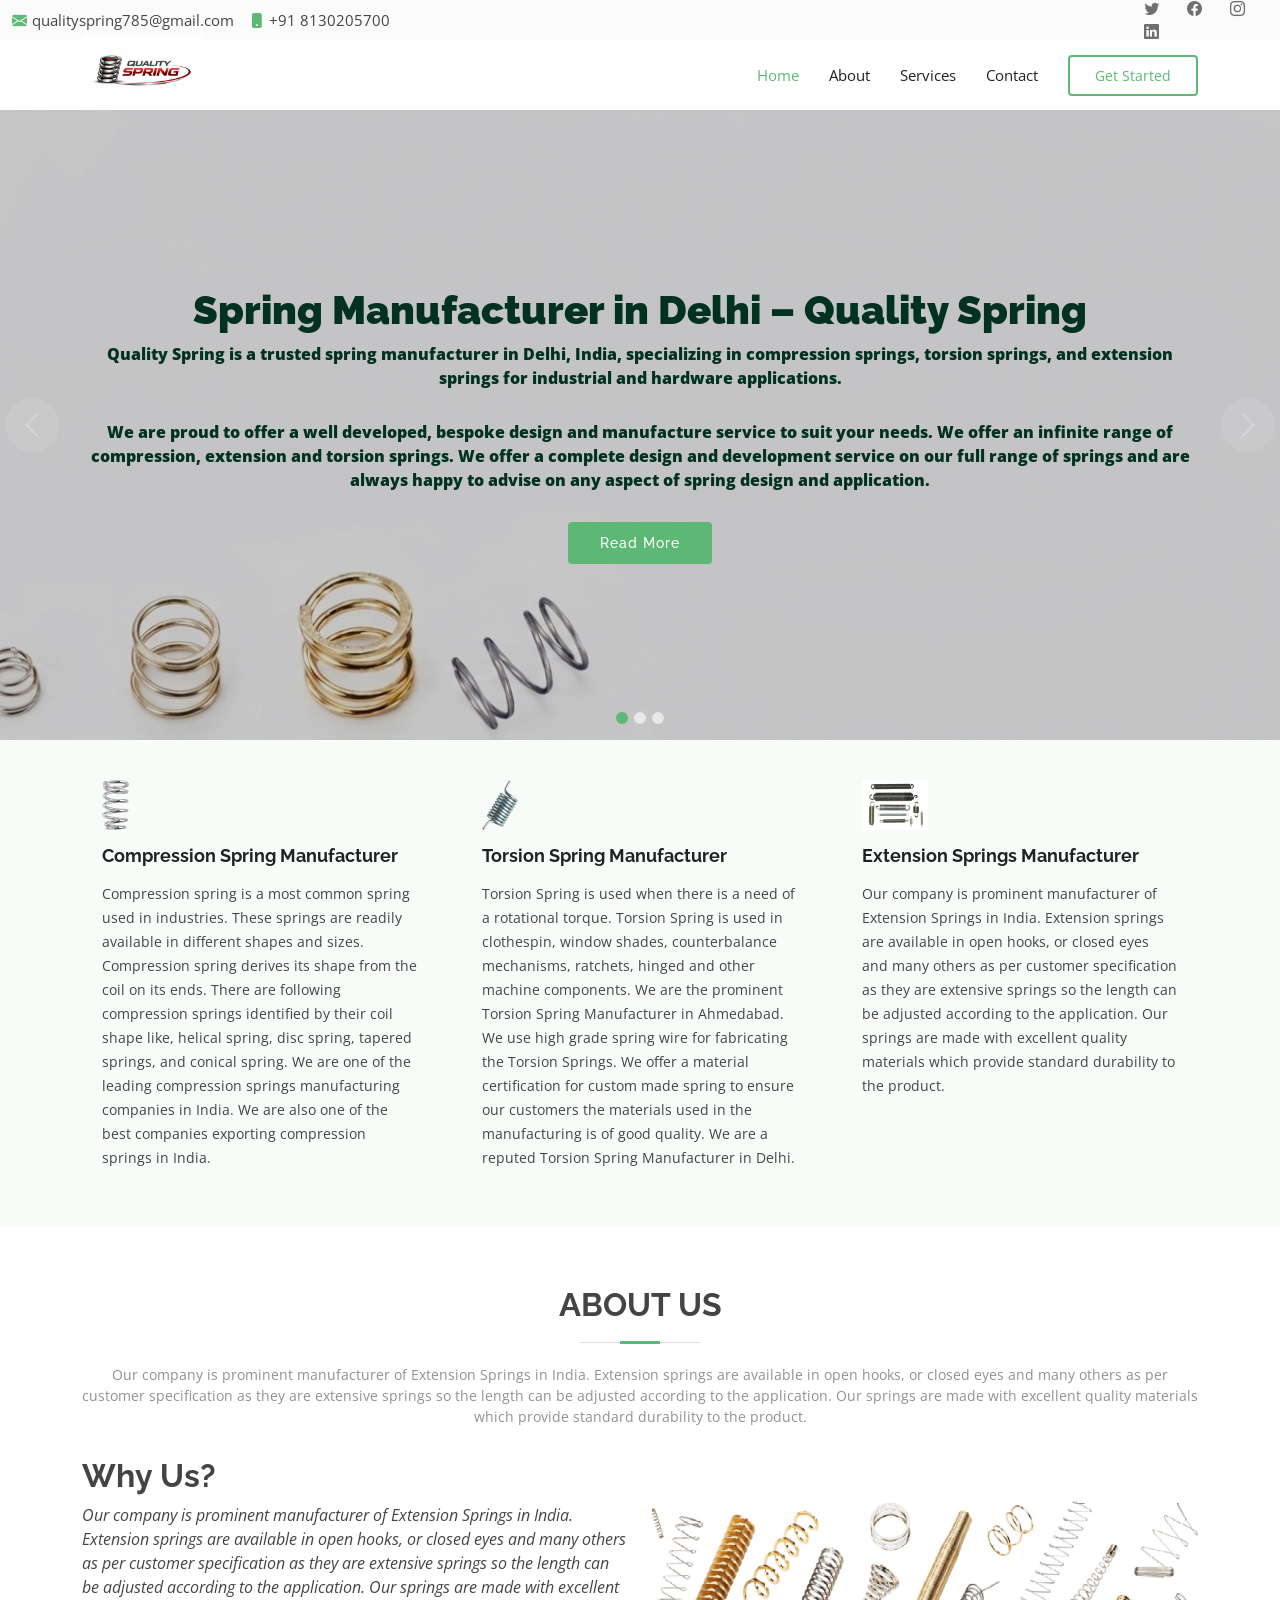
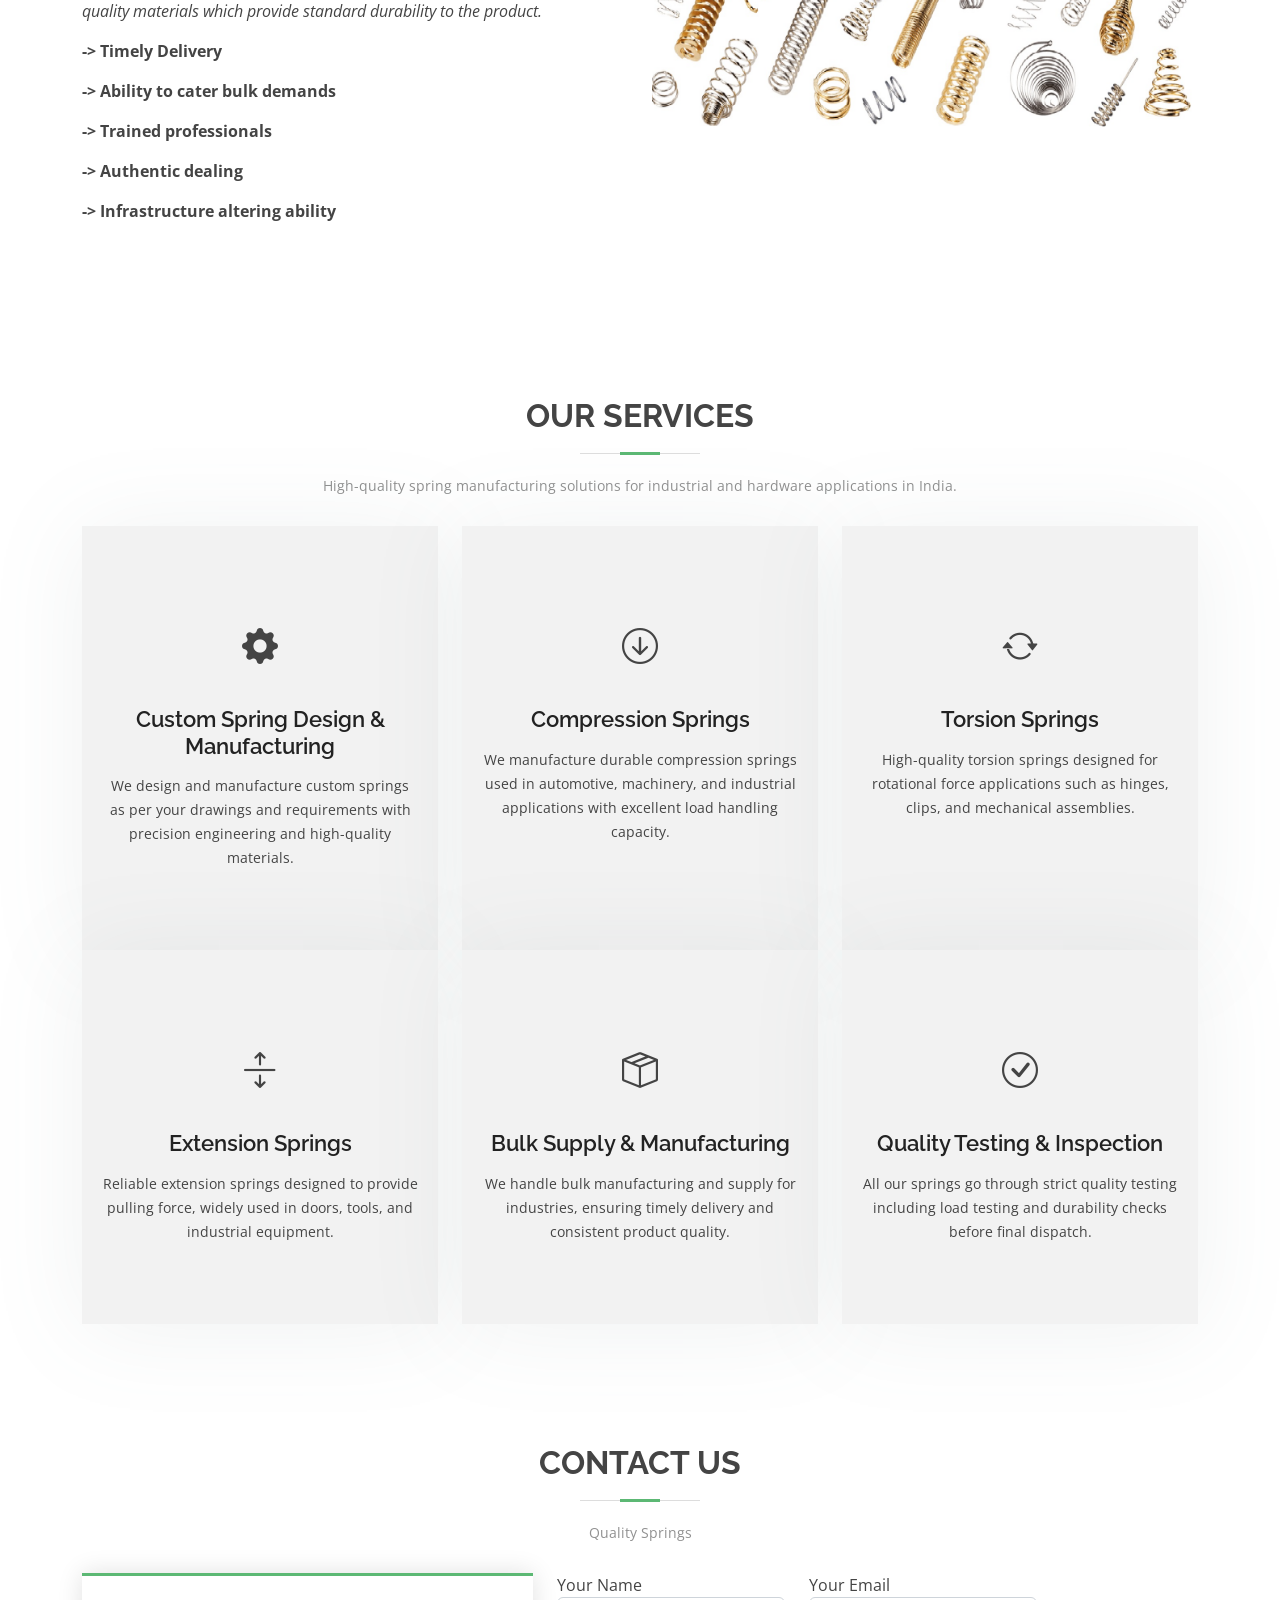
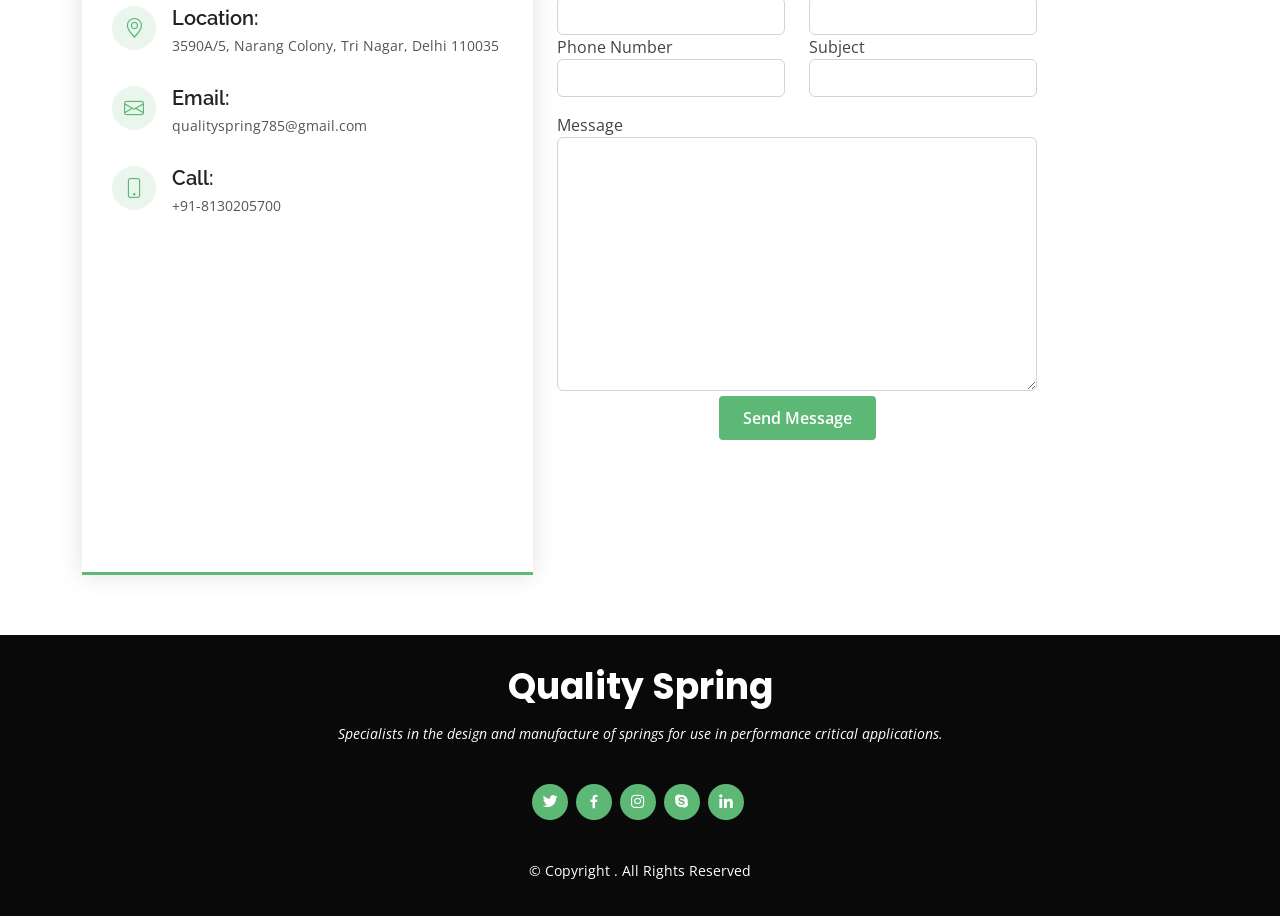
==== index.html @ 4faf027b "test" ====
<!DOCTYPE html>
<html lang="en">

<head>
  <meta charset="utf-8">
  <meta content="width=device-width, initial-scale=1.0" name="viewport">
  <title>Spring Manufacturer in Delhi | Compression, Torsion & Extension Springs | Quality Spring</title>
  <meta name="description" content="Quality Spring is a leading spring manufacturer in Delhi, India. We manufacture compression springs, torsion springs, extension springs and industrial hardware with high quality and precision.">
  <meta name="keywords" content="spring manufacturer in Delhi, compression springs, torsion springs, extension springs, industrial springs India, hardware manufacturer, custom springs India">
  <!--<title>Quality Spring</title>
  <meta content="" name="description">
  <meta content="" name="keywords">
-->
  <!-- Favicons -->
  <link href="assets/img/logo5.png" rel="icon">
  <link href="assets/img/logo5.png" rel="apple-touch-icon">

  <!-- Google Fonts -->
  <link href="https://fonts.googleapis.com/css?family=Open+Sans:300,300i,400,400i,600,600i,700,700i|Raleway:300,300i,400,400i,500,500i,600,600i,700,700i|Poppins:300,300i,400,400i,500,500i,600,600i,700,700i" rel="stylesheet">

  <!-- Vendor CSS Files -->
  <link href="assets/vendor/animate.css/animate.min.css" rel="stylesheet">
  <link href="assets/vendor/bootstrap/css/bootstrap.min.css" rel="stylesheet">
  <link href="assets/vendor/bootstrap-icons/bootstrap-icons.css" rel="stylesheet">
  <link href="assets/vendor/boxicons/css/boxicons.min.css" rel="stylesheet">
  <link href="assets/vendor/glightbox/css/glightbox.min.css" rel="stylesheet">
  <link href="assets/vendor/swiper/swiper-bundle.min.css" rel="stylesheet">

  <!-- Template Main CSS File -->
  <link href="assets/css/style.css" rel="stylesheet">

  <!-- =======================================================
  * Template Name: Green - v4.10.0
  * Template URL: https://bootstrapmade.com/green-free-one-page-bootstrap-template/
  * Author: BootstrapMade.com
  * License: https://bootstrapmade.com/license/
  ======================================================== -->
</head>

<body>

  <!-- ======= Top Bar ======= -->
  <section id="topbar" class="d-flex align-items-center">
    <div class="container d-flex justify-content-center justify-content-md-between">
		<div class="contact-info d-flex align-items-center">
		  <i class="bi bi-envelope-fill"></i>
		  <a href="mailto:qualityspring785@gmail.com">qualityspring785@gmail.com</a>

		  <i class="bi bi-phone-fill phone-icon"></i>
		  <a href="tel:+918130205700">+91 8130205700</a>
		</div>
	  
	<!--  <div class="contact-info d-flex align-items-center">
        <i class="bi bi-envelope-fill"></i><a href="mailto:qualityspring785@gmail.com">qualityspring785@gmail.com</a>
        <i class="bi bi-phone-fill phone-icon"></i> +91 8130205700 -->
      </div>
      <div class="social-links d-none d-md-block">
        <a href="#" class="twitter"><i class="bi bi-twitter"></i></a>
        <a href="https://www.facebook.com/profile.php?id=100089916626530" class="facebook"><i class="bi bi-facebook"></i></a>
        <a href="#" class="instagram"><i class="bi bi-instagram"></i></a>
        <a href="#" class="linkedin"><i class="bi bi-linkedin"></i></i></a>
      </div>
    </div>
  </section>

  <!-- ======= Header ======= -->
  <header id="header" class="d-flex align-items-center">
    <div class="container d-flex align-items-center">

      <h1 class="logo me-auto"><a href="index.html">
      <!-- Uncomment below if you prefer to use an image logo -->
       <a href="index.html" class="logo me-auto"><img src="assets/img/logo5.png" alt="" class="img-fluid">
		</a></h1>
      <nav id="navbar" class="navbar">
        <ul>
          <li><a class="nav-link scrollto active" href="#hero">Home</a></li>
          <li><a class="nav-link scrollto" href="#about">About</a></li>
          <li><a class="nav-link scrollto" href="#services">Services</a></li>
      <!--    <li><a class="nav-link scrollto " href="#portfolio">Portfolio</a></li>
          <li><a class="nav-link scrollto" href="#team">Team</a></li> -->
<!--          <li class="dropdown"><a href="#"><span>Drop Down</span> <i class="bi bi-chevron-down"></i></a>
            <ul>
               <li><a href="#">Drop Down 1</a></li>
             <li class="dropdown"><a href="#"><span>Deep Drop Down</span> <i class="bi bi-chevron-right"></i></a>
                <ul>
                  <li><a href="#">Deep Drop Down 1</a></li>
                  <li><a href="#">Deep Drop Down 2</a></li>
                  <li><a href="#">Deep Drop Down 3</a></li>
                  <li><a href="#">Deep Drop Down 4</a></li>
                  <li><a href="#">Deep Drop Down 5</a></li>
                </ul> 
              </li> 
              <li><a href="#">Drop Down 2</a></li>
              <li><a href="#">Drop Down 3</a></li>
              <li><a href="#">Drop Down 4</a></li>
            </ul>
          </li> -->
          <li><a class="nav-link scrollto" href="#contact">Contact</a></li>
          <li><a class="getstarted scrollto" href="#about">Get Started</a></li>
        </ul>
        <i class="bi bi-list mobile-nav-toggle"></i>
      </nav><!-- .navbar -->

    </div>
  </header><!-- End Header -->

  <!-- ======= Hero Section ======= -->
  <section id="hero">
    <div id="heroCarousel" data-bs-interval="5000" class="carousel slide carousel-fade" data-bs-ride="carousel">

      <ol class="carousel-indicators" id="hero-carousel-indicators"></ol>

      <div class="carousel-inner" role="listbox">

        <!-- Slide 1 -->
        <div class="carousel-item active" style="background-image: url(assets/img/slide/slide-1.png)">
          <div class="carousel-container">
            <div class="container">
			  <h1 class="animate__animated animate__fadeInDown">
			    Spring Manufacturer in Delhi – <span>Quality Spring</span>
			  </h1>
              <!--<h2 class="animate__animated animate__fadeInDown">Welcome to <span>Quality Spring</span></h2> -->
              <p class="animate__animated animate__fadeInUp">
			    Quality Spring is a trusted spring manufacturer in Delhi, India, specializing in compression springs, torsion springs, and extension springs for industrial and hardware applications.
			  </p>
			<!--  <p class="animate__animated animate__fadeInUp">Specialists in the design and manufacture of springs for use in performance critical applications</p> -->
			  <p class="animate__animated animate__fadeInUp">We are proud to offer a well developed, bespoke design and manufacture service to suit your needs. We offer an infinite range of compression, extension and torsion springs. We offer a complete design and development service on our full range of springs and are always happy to advise on any aspect of spring design and application.</p>
              <a href="#about" class="btn-get-started animate__animated animate__fadeInUp scrollto">Read More</a>
            </div>
          </div>
        </div>

        <!-- Slide 2 -->
        <div class="carousel-item" style="background-image: url(assets/img/slide/slide-1.png)">
          <div class="carousel-container">
            <div class="container">
              <h2 class="animate__animated animate__fadeInDown">All Type of Springs Manufacturer In India</h2>
              <p class="animate__animated animate__fadeInUp">We are leading manufacturer of Compression Springs, Extension Springs, torsion springs are the primary industrial strings generally used in industries and other applications.</p>
              <a href="#about" class="btn-get-started animate__animated animate__fadeInUp scrollto">Read More</a>
            </div>
          </div>
        </div>

        <!-- Slide 3 -->
        <div class="carousel-item" style="background-image: url(assets/img/slide/slide-1.png)">
          <div class="carousel-container">
            <div class="container">
              <h2 class="animate__animated animate__fadeInDown">Our Product Collection</h2>
              <p class="animate__animated animate__fadeInUp">We are leading manufacturer and supplier of Compression Springs, Extension Springs, torsion springs are the primary industrial strings generally used in industries and other applications.</p>
              <a href="#about" class="btn-get-started animate__animated animate__fadeInUp scrollto">Read More</a>
            </div>
          </div>
        </div>

      </div>

      <a class="carousel-control-prev" href="#heroCarousel" role="button" data-bs-slide="prev">
        <span class="carousel-control-prev-icon bi bi-chevron-left" aria-hidden="true"></span>
      </a>

      <a class="carousel-control-next" href="#heroCarousel" role="button" data-bs-slide="next">
        <span class="carousel-control-next-icon bi bi-chevron-right" aria-hidden="true"></span>
      </a>

    </div>
  </section><!-- End Hero -->

  <main id="main">

    <!-- ======= Featured Services Section ======= -->
    <section id="featured-services" class="featured-services section-bg">
      <div class="container">

        <div class="row no-gutters">
          <div class="col-lg-4 col-md-6">
            <div class="icon-box">
              <div class="icon">
			  <img src="assets/img/clients/Compression_spring1.png" class="img-fluid" alt="">
			  </div>
              <h4 class="title"><a href="">Compression Spring Manufacturer</a></h4>
              <p class="description">Compression spring is a most common spring used in industries. These springs are readily available in different shapes and sizes. Compression spring derives its shape from the coil on its ends. There are following compression springs identified by their coil shape like, helical spring, disc spring, tapered springs, and conical spring. We are one of the leading compression springs manufacturing companies in India. We are also one of the best companies exporting compression springs in India.</p>
            </div>
          </div>
          <div class="col-lg-4 col-md-6">
            <div class="icon-box">
              <div class="icon">
			  <img src="assets/img/clients/Torsion_Spring.png" class="img-fluid" alt="">
			  </div>
              <h4 class="title"><a href="">Torsion Spring Manufacturer</a></h4>
              <p class="description">Torsion Spring is used when there is a need of a rotational torque. Torsion Spring is used in clothespin, window shades, counterbalance mechanisms, ratchets, hinged and other machine components. We are the prominent Torsion Spring Manufacturer in Ahmedabad. We use high grade spring wire for fabricating the Torsion Springs. We offer a material certification for custom made spring to ensure our customers the materials used in the manufacturing is of good quality. We are a reputed Torsion Spring Manufacturer in Delhi.</p>
            </div>
          </div>
          <div class="col-lg-4 col-md-6">
            <div class="icon-box">
              <div class="icon">
			  <img src="assets/img/clients/extension-springs.png" class="img-fluid" alt="">
			 </div> 
              <h4 class="title"><a href="">Extension Springs Manufacturer</a></h4>
              <p class="description">Our company is prominent manufacturer of Extension Springs in India. Extension springs are available in open hooks, or closed eyes and many others as per customer specification as they are extensive springs so the length can be adjusted according to the application. Our springs are made with excellent quality materials which provide standard durability to the product.</p>
            </div>
          </div>
        </div>

      </div>
    </section><!-- End Featured Services Section -->

    <!-- ======= About Us Section ======= -->
    <section id="about" class="about">
      <div class="container">

        <div class="section-title">
          <h2>About Us</h2>
          <p>Our company is prominent manufacturer of Extension Springs in India. Extension springs are available in open hooks, or closed eyes and many others as per customer specification as they are extensive springs so the length can be adjusted according to the application. Our springs are made with excellent quality materials which provide standard durability to the product.</p>
        </div>

        <div class="row">
          <div class="col-lg-6 order-1 order-lg-2">
            <img src="assets/img/clients/Qualityspring.png" class="img-fluid" alt="">
          </div>
          <div class="col-lg-6 pt-4 pt-lg-0 order-2 order-lg-1 content">
            <h2><b>Why Us?</b></h2>
            <p class="fst-italic">
              Our company is prominent manufacturer of Extension Springs in India. Extension springs are available in open hooks, or closed eyes and many others as per customer specification as they are extensive springs so the length can be adjusted according to the application. Our springs are made with excellent quality materials which provide standard durability to the product.
            </p>
			<p><b> -> Timely Delivery </b></p>
			<p><b> -> Ability to cater bulk demands </b></p>
			<p><b> -> Trained professionals </b></p>
			<p><b> -> Authentic dealing </b></p>
			<p><b> -> Infrastructure altering ability </b></p>
<!--            <ul>
              <li><i class="bi bi-check-circled"></i> Ullamco laboris nisi ut aliquip ex ea commodo consequat.</li>
              <li><i class="bi bi-check-circled"></i> Duis aute irure dolor in reprehenderit in voluptate velit.</li>
              <li><i class="bi bi-check-circled"></i> Ullamco laboris nisi ut aliquip ex ea commodo consequat. Duis aute irure dolor in reprehenderit in voluptate trideta storacalaperda mastiro dolore eu fugiat nulla pariatur.</li>
            </ul>
            <p>
              Ullamco laboris nisi ut aliquip ex ea commodo consequat. Duis aute irure dolor in reprehenderit in voluptate
              velit esse cillum dolore eu fugiat nulla pariatur. Excepteur sint occaecat cupidatat non proident, sunt in
              culpa qui officia deserunt mollit anim id est laborum
            </p> -->
          </div>
        </div>

      </div> 
    </section><!-- End About Us Section -->

    <!-- ======= Why Us Section ======= -->
<!--    <section id="why-us" class="why-us">
      <div class="container">

        <div class="row no-gutters">

          <div class="col-lg-4 col-md-6 content-item">
            <span>01</span>
            <h4>Lorem Ipsum</h4>
            <p>Ulamco laboris nisi ut aliquip ex ea commodo consequat. Et consectetur ducimus vero placeat</p>
          </div>

          <div class="col-lg-4 col-md-6 content-item">
            <span>02</span>
            <h4>Repellat Nihil</h4>
            <p>Dolorem est fugiat occaecati voluptate velit esse. Dicta veritatis dolor quod et vel dire leno para dest</p>
          </div>

          <div class="col-lg-4 col-md-6 content-item">
            <span>03</span>
            <h4> Ad ad velit qui</h4>
            <p>Molestiae officiis omnis illo asperiores. Aut doloribus vitae sunt debitis quo vel nam quis</p>
          </div>

          <div class="col-lg-4 col-md-6 content-item">
            <span>04</span>
            <h4>Repellendus molestiae</h4>
            <p>Inventore quo sint a sint rerum. Distinctio blanditiis deserunt quod soluta quod nam mider lando casa</p>
          </div>

          <div class="col-lg-4 col-md-6 content-item">
            <span>05</span>
            <h4>Sapiente Magnam</h4>
            <p>Vitae dolorem in deleniti ipsum omnis tempore voluptatem. Qui possimus est repellendus est quibusdam</p>
          </div>

          <div class="col-lg-4 col-md-6 content-item">
            <span>06</span>
            <h4>Facilis Impedit</h4>
            <p>Quis eum numquam veniam ea voluptatibus voluptas. Excepturi aut nostrum repudiandae voluptatibus corporis sequi</p>
          </div>

        </div>

      </div>
    </section>-->
	<!-- End Why Us Section -->

    <!-- ======= Our Clients Section ======= -->
 <!--   <section id="clients" class="clients">
      <div class="container">

        <div class="section-title">
          <h2>Our Clients</h2>
          <p>Magnam dolores commodi suscipit. Necessitatibus eius consequatur ex aliquid fuga eum quidem. Sit sint consectetur velit. Quisquam quos quisquam cupiditate. Et nemo qui impedit suscipit alias ea. Quia fugiat sit in iste officiis commodi quidem hic quas.</p>
        </div>

        <div class="clients-slider swiper">
          <div class="swiper-wrapper align-items-center">
            <div class="swiper-slide"><img src="assets/img/clients/client-1.png" class="img-fluid" alt=""></div>
            <div class="swiper-slide"><img src="assets/img/clients/client-2.png" class="img-fluid" alt=""></div>
            <div class="swiper-slide"><img src="assets/img/clients/client-3.png" class="img-fluid" alt=""></div>
            <div class="swiper-slide"><img src="assets/img/clients/client-4.png" class="img-fluid" alt=""></div>
            <div class="swiper-slide"><img src="assets/img/clients/client-5.png" class="img-fluid" alt=""></div>
            <div class="swiper-slide"><img src="assets/img/clients/client-6.png" class="img-fluid" alt=""></div>
            <div class="swiper-slide"><img src="assets/img/clients/client-7.png" class="img-fluid" alt=""></div>
            <div class="swiper-slide"><img src="assets/img/clients/client-8.png" class="img-fluid" alt=""></div>
          </div>
          <div class="swiper-pagination"></div>
        </div>

      </div>
    </section> -->
	<!-- End Our Clients Section -->
	
	
	<section id="services" class="services">
	  <div class="container">

		<div class="section-title">
		  <h2>Our Services</h2>
		  <p>High-quality spring manufacturing solutions for industrial and hardware applications in India.</p>
		</div>

		<div class="row">

		  <!-- Service 1 -->
		  <div class="col-lg-4 col-md-6 d-flex align-items-stretch">
			<div class="icon-box">
			  <div class="icon"><i class="bi bi-gear-fill"></i></div>
			  <h4><a href="">Custom Spring Design & Manufacturing</a></h4>
			  <p>We design and manufacture custom springs as per your drawings and requirements with precision engineering and high-quality materials.</p>
			</div>
		  </div>

		  <!-- Service 2 -->
		  <div class="col-lg-4 col-md-6 d-flex align-items-stretch">
			<div class="icon-box">
			  <div class="icon"><i class="bi bi-arrow-down-circle"></i></div>
			  <h4><a href="">Compression Springs</a></h4>
			  <p>We manufacture durable compression springs used in automotive, machinery, and industrial applications with excellent load handling capacity.</p>
			</div>
		  </div>

		  <!-- Service 3 -->
		  <div class="col-lg-4 col-md-6 d-flex align-items-stretch">
			<div class="icon-box">
			  <div class="icon"><i class="bi bi-arrow-repeat"></i></div>
			  <h4><a href="">Torsion Springs</a></h4>
			  <p>High-quality torsion springs designed for rotational force applications such as hinges, clips, and mechanical assemblies.</p>
			</div>
		  </div>

		  <!-- Service 4 -->
		  <div class="col-lg-4 col-md-6 d-flex align-items-stretch">
			<div class="icon-box">
			  <div class="icon"><i class="bi bi-arrows-expand"></i></div>
			  <h4><a href="">Extension Springs</a></h4>
			  <p>Reliable extension springs designed to provide pulling force, widely used in doors, tools, and industrial equipment.</p>
			</div>
		  </div>

		  <!-- Service 5 -->
		  <div class="col-lg-4 col-md-6 d-flex align-items-stretch">
			<div class="icon-box">
			  <div class="icon"><i class="bi bi-box-seam"></i></div>
			  <h4><a href="">Bulk Supply & Manufacturing</a></h4>
			  <p>We handle bulk manufacturing and supply for industries, ensuring timely delivery and consistent product quality.</p>
			</div>
		  </div>

		  <!-- Service 6 -->
		  <div class="col-lg-4 col-md-6 d-flex align-items-stretch">
			<div class="icon-box">
			  <div class="icon"><i class="bi bi-check-circle"></i></div>
			  <h4><a href="">Quality Testing & Inspection</a></h4>
			  <p>All our springs go through strict quality testing including load testing and durability checks before final dispatch.</p>
			</div>
		  </div>

		</div>

	  </div>
	</section>
    <!-- ======= Services Section ======= -->
<!--    <section id="services" class="services">
      <div class="container">

        <div class="section-title">
          <h2>Services</h2>
          <p>Magnam dolores commodi suscipit. Necessitatibus eius consequatur ex aliquid fuga eum quidem. Sit sint consectetur velit. Quisquam quos quisquam cupiditate. Et nemo qui impedit suscipit alias ea. Quia fugiat sit in iste officiis commodi quidem hic quas.</p>
        </div>

        <div class="row">
          <div class="col-lg-4 col-md-6 d-flex align-items-stretch" data-aos="zoom-in" data-aos-delay="100">
            <div class="icon-box iconbox-blue">
              <div class="icon">
                <svg width="100" height="100" viewBox="0 0 600 600" xmlns="http://www.w3.org/2000/svg">
                  <path stroke="none" stroke-width="0" fill="#f5f5f5" d="M300,521.0016835830174C376.1290562159157,517.8887921683347,466.0731472004068,529.7835943286574,510.70327084640275,468.03025145048787C554.3714126377745,407.6079735673963,508.03601936045806,328.9844924480964,491.2728898941984,256.3432110539036C474.5976632858925,184.082847569629,479.9380746630129,96.60480741107993,416.23090153303,58.64404602377083C348.86323505073057,18.502131276798302,261.93793281208167,40.57373210992963,193.5410806939664,78.93577620505333C130.42746243093433,114.334589627462,98.30271207620316,179.96522072025542,76.75703585869454,249.04625023123273C51.97151888228291,328.5150500222984,13.704378332031375,421.85034740162234,66.52175969318436,486.19268352777647C119.04800174914682,550.1803526380478,217.28368757567262,524.383925680826,300,521.0016835830174"></path>
                </svg>
                <i class="bx bxl-dribbble"></i>
              </div>
              <h4><a href="">Custom Spring Design & Manufacturing</a></h4>
              <p>We design and manufacture custom springs based on your requirements, drawings, and industrial applications with high precision and quality standards.</p>
            </div>
          </div>

          <div class="col-lg-4 col-md-6 d-flex align-items-stretch mt-4 mt-md-0" data-aos="zoom-in" data-aos-delay="200">
            <div class="icon-box iconbox-orange ">
              <div class="icon">
                <svg width="100" height="100" viewBox="0 0 600 600" xmlns="http://www.w3.org/2000/svg">
                  <path stroke="none" stroke-width="0" fill="#f5f5f5" d="M300,582.0697525312426C382.5290701553225,586.8405444964366,449.9789794690241,525.3245884688669,502.5850820975895,461.55621195738473C556.606425686781,396.0723002908107,615.8543463187945,314.28637112970534,586.6730223649479,234.56875336149918C558.9533121215079,158.8439757836574,454.9685369536778,164.00468322053177,381.49747125262974,130.76875717737553C312.15926192815925,99.40240125094834,248.97055460311594,18.661163978235184,179.8680185752513,50.54337015887873C110.5421016452524,82.52863877960104,119.82277516462835,180.83849132639028,109.12597500060166,256.43424936330496C100.08760227029461,320.3096726198365,92.17705696193138,384.0621239912766,124.79988738764834,439.7174275375508C164.83382741302287,508.01625554203684,220.96474134820875,577.5009287672846,300,582.0697525312426"></path>
                </svg>
                <i class="bx bx-file"></i>
              </div>
              <h4><a href="">Sed Perspiciatis</a></h4>
              <p>Duis aute irure dolor in reprehenderit in voluptate velit esse cillum dolore</p>
            </div>
          </div>

          <div class="col-lg-4 col-md-6 d-flex align-items-stretch mt-4 mt-lg-0" data-aos="zoom-in" data-aos-delay="300">
            <div class="icon-box iconbox-pink">
              <div class="icon">
                <svg width="100" height="100" viewBox="0 0 600 600" xmlns="http://www.w3.org/2000/svg">
                  <path stroke="none" stroke-width="0" fill="#f5f5f5" d="M300,541.5067337569781C382.14930387511276,545.0595476570109,479.8736841581634,548.3450877840088,526.4010558755058,480.5488172755941C571.5218469581645,414.80211281144784,517.5187510058486,332.0715597781072,496.52539010469104,255.14436215662573C477.37192572678356,184.95920475031193,473.57363656557914,105.61284051026155,413.0603344069578,65.22779650032875C343.27470386102294,18.654635553484475,251.2091493199835,5.337323636656869,175.0934190732945,40.62881213300186C97.87086631185822,76.43348514350839,51.98124368387456,156.15599469081315,36.44837278890362,239.84606092416172C21.716077023791087,319.22268207091537,43.775223500013084,401.1760424656574,96.891909868211,461.97329694683043C147.22146801428983,519.5804099606455,223.5754009179313,538.201503339737,300,541.5067337569781"></path>
                </svg>
                <i class="bx bx-tachometer"></i>
              </div>
              <h4><a href="">Magni Dolores</a></h4>
              <p>Excepteur sint occaecat cupidatat non proident, sunt in culpa qui officia</p>
            </div>
          </div>

          <div class="col-lg-4 col-md-6 d-flex align-items-stretch mt-4" data-aos="zoom-in" data-aos-delay="100">
            <div class="icon-box iconbox-yellow">
              <div class="icon">
                <svg width="100" height="100" viewBox="0 0 600 600" xmlns="http://www.w3.org/2000/svg">
                  <path stroke="none" stroke-width="0" fill="#f5f5f5" d="M300,503.46388370962813C374.79870501325706,506.71871716319447,464.8034551963731,527.1746412648533,510.4981551193396,467.86667711651364C555.9287308511215,408.9015244558933,512.6030010748507,327.5744911775523,490.211057578863,256.5855673507754C471.097692560561,195.9906835881958,447.69079081568157,138.11976852964426,395.19560036434837,102.3242989838813C329.3053358748298,57.3949838291264,248.02791733380457,8.279543830951368,175.87071277845988,42.242879143198664C103.41431057327972,76.34704239035025,93.79494320519305,170.9812938413882,81.28167332365135,250.07896920659033C70.17666984294237,320.27484674793965,64.84698225790005,396.69656628748305,111.28512138212992,450.4950937839243C156.20124167950087,502.5303643271138,231.32542653798444,500.4755392045468,300,503.46388370962813"></path>
                </svg>
                <i class="bx bx-layer"></i>
              </div>
              <h4><a href="">Nemo Enim</a></h4>
              <p>At vero eos et accusamus et iusto odio dignissimos ducimus qui blanditiis</p>
            </div>
          </div>

          <div class="col-lg-4 col-md-6 d-flex align-items-stretch mt-4" data-aos="zoom-in" data-aos-delay="200">
            <div class="icon-box iconbox-red">
              <div class="icon">
                <svg width="100" height="100" viewBox="0 0 600 600" xmlns="http://www.w3.org/2000/svg">
                  <path stroke="none" stroke-width="0" fill="#f5f5f5" d="M300,532.3542879108572C369.38199826031484,532.3153073249985,429.10787420159085,491.63046689027357,474.5244479745417,439.17860296908856C522.8885846962883,383.3225815378663,569.1668002868075,314.3205725914397,550.7432151929288,242.7694973846089C532.6665558377875,172.5657663291529,456.2379748765914,142.6223662098291,390.3689995646985,112.34683881706744C326.66090330228417,83.06452184765237,258.84405631176094,53.51806209861945,193.32584062364296,78.48882559362697C121.61183558270385,105.82097193414197,62.805066853699245,167.19869350419734,48.57481801355237,242.6138429142374C34.843463184063346,315.3850353017275,76.69343916112496,383.4422959591041,125.22947124332185,439.3748458443577C170.7312796277747,491.8107796887764,230.57421082200815,532.3932930995766,300,532.3542879108572"></path>
                </svg>
                <i class="bx bx-slideshow"></i>
              </div>
              <h4><a href="">Dele Cardo</a></h4>
              <p>Quis consequatur saepe eligendi voluptatem consequatur dolor consequuntur</p>
            </div>
          </div>

          <div class="col-lg-4 col-md-6 d-flex align-items-stretch mt-4" data-aos="zoom-in" data-aos-delay="300">
            <div class="icon-box iconbox-teal">
              <div class="icon">
                <svg width="100" height="100" viewBox="0 0 600 600" xmlns="http://www.w3.org/2000/svg">
                  <path stroke="none" stroke-width="0" fill="#f5f5f5" d="M300,566.797414625762C385.7384707136149,576.1784315230908,478.7894351017131,552.8928747891023,531.9192734346935,484.94944893311C584.6109503024035,417.5663521118492,582.489472248146,322.67544863468447,553.9536738515405,242.03673114598146C529.1557734026468,171.96086150256528,465.24506316201064,127.66468636344209,395.9583748389544,100.7403814666027C334.2173773831606,76.7482773500951,269.4350130405921,84.62216499799875,207.1952322260088,107.2889140133804C132.92018162631612,134.33871894543012,41.79353780512637,160.00259165414826,22.644507872594943,236.69541883565114C3.319112789854554,314.0945973066697,72.72355303640163,379.243833228382,124.04198916343866,440.3218312028393C172.9286146004772,498.5055451809895,224.45579914871206,558.5317968840102,300,566.797414625762"></path>
                </svg>
                <i class="bx bx-arch"></i>
              </div>
              <h4><a href="">Divera Don</a></h4>
              <p>Modi nostrum vel laborum. Porro fugit error sit minus sapiente sit aspernatur</p>
            </div>
          </div>

        </div>

      </div>
    </section> -->
	<!-- End Services Section -->

    <!-- ======= Cta Section ======= -->
<!--    <section id="cta" class="cta">
      <div class="container">

        <div class="row">
          <div class="col-lg-9 text-center text-lg-start">
            <h3>Call To Action</h3>
            <p> Duis aute irure dolor in reprehenderit in voluptate velit esse cillum dolore eu fugiat nulla pariatur. Excepteur sint occaecat cupidatat non proident, sunt in culpa qui officia deserunt mollit anim id est laborum.</p>
          </div>
          <div class="col-lg-3 cta-btn-container text-center">
            <a class="cta-btn align-middle" href="#">Call To Action</a>
          </div>
        </div>

      </div>
    </section>-->
	<!-- End Cta Section -->

    <!-- ======= Portfolio Section ======= -->
<!--    <section id="portfolio" class="portfolio">
      <div class="container">

        <div class="section-title">
          <h2>Portfolio</h2>
          <p>Magnam dolores commodi suscipit. Necessitatibus eius consequatur ex aliquid fuga eum quidem. Sit sint consectetur velit. Quisquam quos quisquam cupiditate. Et nemo qui impedit suscipit alias ea. Quia fugiat sit in iste officiis commodi quidem hic quas.</p>
        </div>

        <div class="row">
          <div class="col-lg-12 d-flex justify-content-center">
            <ul id="portfolio-flters">
              <li data-filter="*" class="filter-active">All</li>
              <li data-filter=".filter-app">App</li>
              <li data-filter=".filter-card">Card</li>
              <li data-filter=".filter-web">Web</li>
            </ul>
          </div>
        </div>

        <div class="row portfolio-container">

          <div class="col-lg-4 col-md-6 portfolio-item filter-app">
            <div class="portfolio-wrap">
              <img src="assets/img/portfolio/portfolio-1.jpg" class="img-fluid" alt="">
              <div class="portfolio-info">
                <h4>App 1</h4>
                <p>App</p>
                <div class="portfolio-links">
                  <a href="assets/img/portfolio/portfolio-1.jpg" data-gallery="portfolioGallery" class="portfolio-lightbox" title="App 1"><i class="bx bx-plus"></i></a>
                  <a href="portfolio-details.html" title="More Details"><i class="bx bx-link"></i></a>
                </div>
              </div>
            </div>
          </div>

          <div class="col-lg-4 col-md-6 portfolio-item filter-web">
            <div class="portfolio-wrap">
              <img src="assets/img/portfolio/portfolio-2.jpg" class="img-fluid" alt="">
              <div class="portfolio-info">
                <h4>Web 3</h4>
                <p>Web</p>
                <div class="portfolio-links">
                  <a href="assets/img/portfolio/portfolio-2.jpg" data-gallery="portfolioGallery" class="portfolio-lightbox" title="Web 3"><i class="bx bx-plus"></i></a>
                  <a href="portfolio-details.html" title="More Details"><i class="bx bx-link"></i></a>
                </div>
              </div>
            </div>
          </div>

          <div class="col-lg-4 col-md-6 portfolio-item filter-app">
            <div class="portfolio-wrap">
              <img src="assets/img/portfolio/portfolio-3.jpg" class="img-fluid" alt="">
              <div class="portfolio-info">
                <h4>App 2</h4>
                <p>App</p>
                <div class="portfolio-links">
                  <a href="assets/img/portfolio/portfolio-3.jpg" data-gallery="portfolioGallery" class="portfolio-lightbox" title="App 2"><i class="bx bx-plus"></i></a>
                  <a href="portfolio-details.html" title="More Details"><i class="bx bx-link"></i></a>
                </div>
              </div>
            </div>
          </div>

          <div class="col-lg-4 col-md-6 portfolio-item filter-card">
            <div class="portfolio-wrap">
              <img src="assets/img/portfolio/portfolio-4.jpg" class="img-fluid" alt="">
              <div class="portfolio-info">
                <h4>Card 2</h4>
                <p>Card</p>
                <div class="portfolio-links">
                  <a href="assets/img/portfolio/portfolio-4.jpg" data-gallery="portfolioGallery" class="portfolio-lightbox" title="Card 2"><i class="bx bx-plus"></i></a>
                  <a href="portfolio-details.html" title="More Details"><i class="bx bx-link"></i></a>
                </div>
              </div>
            </div>
          </div>

          <div class="col-lg-4 col-md-6 portfolio-item filter-web">
            <div class="portfolio-wrap">
              <img src="assets/img/portfolio/portfolio-5.jpg" class="img-fluid" alt="">
              <div class="portfolio-info">
                <h4>Web 2</h4>
                <p>Web</p>
                <div class="portfolio-links">
                  <a href="assets/img/portfolio/portfolio-5.jpg" data-gallery="portfolioGallery" class="portfolio-lightbox" title="Web 2"><i class="bx bx-plus"></i></a>
                  <a href="portfolio-details.html" title="More Details"><i class="bx bx-link"></i></a>
                </div>
              </div>
            </div>
          </div>

          <div class="col-lg-4 col-md-6 portfolio-item filter-app">
            <div class="portfolio-wrap">
              <img src="assets/img/portfolio/portfolio-6.jpg" class="img-fluid" alt="">
              <div class="portfolio-info">
                <h4>App 3</h4>
                <p>App</p>
                <div class="portfolio-links">
                  <a href="assets/img/portfolio/portfolio-6.jpg" data-gallery="portfolioGallery" class="portfolio-lightbox" title="App 3"><i class="bx bx-plus"></i></a>
                  <a href="portfolio-details.html" title="More Details"><i class="bx bx-link"></i></a>
                </div>
              </div>
            </div>
          </div>

          <div class="col-lg-4 col-md-6 portfolio-item filter-card">
            <div class="portfolio-wrap">
              <img src="assets/img/portfolio/portfolio-7.jpg" class="img-fluid" alt="">
              <div class="portfolio-info">
                <h4>Card 1</h4>
                <p>Card</p>
                <div class="portfolio-links">
                  <a href="assets/img/portfolio/portfolio-7.jpg" data-gallery="portfolioGallery" class="portfolio-lightbox" title="Card 1"><i class="bx bx-plus"></i></a>
                  <a href="portfolio-details.html" title="More Details"><i class="bx bx-link"></i></a>
                </div>
              </div>
            </div>
          </div>

          <div class="col-lg-4 col-md-6 portfolio-item filter-card">
            <div class="portfolio-wrap">
              <img src="assets/img/portfolio/portfolio-8.jpg" class="img-fluid" alt="">
              <div class="portfolio-info">
                <h4>Card 3</h4>
                <p>Card</p>
                <div class="portfolio-links">
                  <a href="assets/img/portfolio/portfolio-8.jpg" data-gallery="portfolioGallery" class="portfolio-lightbox" title="Card 3"><i class="bx bx-plus"></i></a>
                  <a href="portfolio-details.html" title="More Details"><i class="bx bx-link"></i></a>
                </div>
              </div>
            </div>
          </div>

          <div class="col-lg-4 col-md-6 portfolio-item filter-web">
            <div class="portfolio-wrap">
              <img src="assets/img/portfolio/portfolio-9.jpg" class="img-fluid" alt="">
              <div class="portfolio-info">
                <h4>Web 3</h4>
                <p>Web</p>
                <div class="portfolio-links">
                  <a href="assets/img/portfolio/portfolio-9.jpg" data-gallery="portfolioGallery" class="portfolio-lightbox" title="Web 3"><i class="bx bx-plus"></i></a>
                  <a href="portfolio-details.html" title="More Details"><i class="bx bx-link"></i></a>
                </div>
              </div>
            </div>
          </div>

        </div>

      </div>
    </section>-->
	<!-- End Portfolio Section -->

    <!-- ======= Team Section ======= -->
<!--    <section id="team" class="team section-bg">
      <div class="container">

        <div class="section-title">
          <h2>Team</h2>
          <p>Magnam dolores commodi suscipit. Necessitatibus eius consequatur ex aliquid fuga eum quidem. Sit sint consectetur velit. Quisquam quos quisquam cupiditate. Et nemo qui impedit suscipit alias ea. Quia fugiat sit in iste officiis commodi quidem hic quas.</p>
        </div>

        <div class="row">
          <div class="col-lg-4 col-md-6 d-flex align-items-stretch">
            <div class="member">
              <img src="assets/img/team/team-1.jpg" alt="">
              <h4>Walter White</h4>
              <span>Chief Executive Officer</span>
              <p>
                Magni qui quod omnis unde et eos fuga et exercitationem. Odio veritatis perspiciatis quaerat qui aut aut aut
              </p>
              <div class="social">
                <a href=""><i class="bi bi-twitter"></i></a>
                <a href=""><i class="bi bi-facebook"></i></a>
                <a href=""><i class="bi bi-instagram"></i></a>
                <a href=""><i class="bi bi-linkedin"></i></a>
              </div>
            </div>
          </div>

          <div class="col-lg-4 col-md-6 d-flex align-items-stretch">
            <div class="member">
              <img src="assets/img/team/team-2.jpg" alt="">
              <h4>Sarah Jhinson</h4>
              <span>Product Manager</span>
              <p>
                Repellat fugiat adipisci nemo illum nesciunt voluptas repellendus. In architecto rerum rerum temporibus
              </p>
              <div class="social">
                <a href=""><i class="bi bi-twitter"></i></a>
                <a href=""><i class="bi bi-facebook"></i></a>
                <a href=""><i class="bi bi-instagram"></i></a>
                <a href=""><i class="bi bi-linkedin"></i></a>
              </div>
            </div>
          </div>

          <div class="col-lg-4 col-md-6 d-flex align-items-stretch">
            <div class="member">
              <img src="assets/img/team/team-3.jpg" alt="">
              <h4>William Anderson</h4>
              <span>CTO</span>
              <p>
                Voluptas necessitatibus occaecati quia. Earum totam consequuntur qui porro et laborum toro des clara
              </p>
              <div class="social">
                <a href=""><i class="bi bi-twitter"></i></a>
                <a href=""><i class="bi bi-facebook"></i></a>
                <a href=""><i class="bi bi-instagram"></i></a>
                <a href=""><i class="bi bi-linkedin"></i></a>
              </div>
            </div>
          </div>

        </div>

      </div>
    </section>  -->
	<!-- End Team Section -->

    <!-- ======= Contact Section ======= -->
    <section id="contact" class="contact">
      <div class="container">

        <div class="section-title">
          <h2>Contact Us</h2>
          <p>Quality Springs</p>
        </div>

        <div class="row">

          <div class="col-lg-5 d-flex align-items-stretch">
            <div class="info">
              <div class="address">
                <i class="bi bi-geo-alt"></i>
                <h4>Location:</h4>
                <p>3590A/5, Narang Colony, Tri Nagar, Delhi 110035</p>
              </div>

              <div class="email">
                <i class="bi bi-envelope"></i>
                <h4>Email:</h4>
                <p>qualityspring785@gmail.com</p>
              </div>

              <div class="phone">
                <i class="bi bi-phone"></i>
                <h4>Call:</h4>
                <p>+91-8130205700 </p>
              </div>
				<iframe src="https://www.google.com/maps/embed?pb=!1m18!1m12!1m3!1d3500.3140204269994!2d77.1610218!3d28.680251700000003!2m3!1f0!2f0!3f0!3m2!1i1024!2i768!4f13.1!3m3!1m2!1s0x390d03199e4e0ba5%3A0x4e730f885d35d4b5!2sQuality%20Spring!5e0!3m2!1sen!2sin!4v1675606052181!5m2!1sen!2sin" frameborder="0" style="border:0; width: 100%; height: 290px;" allowfullscreen></iframe>
            </div>

          </div>
		  
			<div class="col-lg-7 mt-5 mt-lg-0 d-flex align-items-stretch">
			  <form action="https://formspree.io/f/xojkbobb" method="post" role="form" id="contactForm">
				<div class="row">
				  <div class="form-group col-md-6">
					<label for="name">Your Name</label>
					<input type="text" name="name" class="form-control" id="name" required>
				  </div>
				  <div class="form-group col-md-6 mt-3 mt-md-0">
					<label for="email">Your Email</label>
					<input type="email" class="form-control" name="email" id="email" required>
				  </div>
				</div>
				<div class="row">
				  <div class="form-group col-md-6">
					<label for="phone">Phone Number</label>
					<input type="tel" class="form-control" name="phone" id="phone" required>
				  </div>
				  <div class="form-group col-md-6 mt-3 mt-md-0">
					<label for="subject">Subject</label>
					<input type="text" class="form-control" name="subject" id="subject" required>
				  </div>
				</div>
				<div class="form-group mt-3">
				  <label for="message">Message</label>
				  <textarea class="form-control" name="message" rows="10" required></textarea>
				</div>
				<div class="text-center">
				  <button type="submit" class="btn-submit">Send Message</button>
				</div>
			  </form>
			</div>


        </div>

      </div>
    </section><!-- End Contact Section -->

  </main><!-- End #main -->
  <!-- ======= Footer ======= -->
  <footer id="footer">
    <div class="container">
      <h3>Quality Spring</h3>
      <p>Specialists in the design and manufacture of springs for use in performance critical applications.</p>
      <div class="social-links">
        <a href="#" class="twitter"><i class="bx bxl-twitter"></i></a>
        <a href="https://www.facebook.com/profile.php?id=100089916626530" class="facebook"><i class="bx bxl-facebook"></i></a>
        <a href="#" class="instagram"><i class="bx bxl-instagram"></i></a>
        <a href="#" class="google-plus"><i class="bx bxl-skype"></i></a>
        <a href="#" class="linkedin"><i class="bx bxl-linkedin"></i></a>
      </div>
      <div class="copyright">
        &copy; Copyright <strong></strong>. All Rights Reserved
      </div>
  <!--    <div class="credits"> -->
        <!-- All the links in the footer should remain intact. -->
        <!-- You can delete the links only if you purchased the pro version. -->
        <!-- Licensing information: https://bootstrapmade.com/license/ -->
        <!-- Purchase the pro version with working PHP/AJAX contact form: https://bootstrapmade.com/green-free-one-page-bootstrap-template/ -->
  <!--      Designed by <a href="https://bootstrapmade.com/">BootstrapMade</a>
      </div> -->
    </div>
  </footer><!-- End Footer -->

  <a href="#" class="back-to-top d-flex align-items-center justify-content-center"><i class="bi bi-arrow-up-short"></i></a>

  <!-- Vendor JS Files -->
  <script src="assets/vendor/bootstrap/js/bootstrap.bundle.min.js"></script>
  <script src="assets/vendor/glightbox/js/glightbox.min.js"></script>
  <script src="assets/vendor/isotope-layout/isotope.pkgd.min.js"></script>
  <script src="assets/vendor/swiper/swiper-bundle.min.js"></script>
  <script src="assets/vendor/php-email-form/validate.js"></script>

  <!-- Template Main JS File -->
  <script src="assets/js/main.js"></script>

</body>

</html>
---- assets/css/style.css ----
/**
* Template Name: Green - v4.10.0
* Template URL: https://bootstrapmade.com/green-free-one-page-bootstrap-template/
* Author: BootstrapMade.com
* License: https://bootstrapmade.com/license/
*/

/*--------------------------------------------------------------
# General
--------------------------------------------------------------*/
body {
  font-family: "Open Sans", sans-serif;
  color: #444444;
}

a {
  text-decoration: none;
  color: #5cb874;
}

a:hover {
  color: #80c792;
  text-decoration: none;
}

h1,
h2,
h3,
h4,
h5,
h6 {
  font-family: "Raleway", sans-serif;
}

/*--------------------------------------------------------------
# Back to top button
--------------------------------------------------------------*/
.back-to-top {
  position: fixed;
  visibility: hidden;
  opacity: 0;
  right: 15px;
  bottom: 15px;
  z-index: 996;
  background: #5cb874;
  width: 40px;
  height: 40px;
  border-radius: 4px;
  transition: all 0.4s;
}

.back-to-top i {
  font-size: 24px;
  color: #fff;
  line-height: 0;
}

.back-to-top:hover {
  background: #78c48c;
  color: #fff;
}

.back-to-top.active {
  visibility: visible;
  opacity: 1;
}

/*--------------------------------------------------------------
# Top Bar
--------------------------------------------------------------*/
#topbar {
  background: #fbfbfb;
  font-size: 15px;
  height: 40px;
  padding: 0;
}

#topbar .contact-info a {
  line-height: 0;
  color: #444444;
  transition: 0.3s;
}

#topbar .contact-info a:hover {
  color: #5cb874;
}

#topbar .contact-info i {
  color: #5cb874;
  line-height: 0;
  margin-right: 5px;
}

#topbar .contact-info .phone-icon {
  margin-left: 15px;
}

#topbar .social-links a {
  color: #6f6f6f;
  padding: 4px 12px;
  display: inline-block;
  line-height: 1px;
  transition: 0.3s;
}

#topbar .social-links a:hover {
  color: #5cb874;
}

/*--------------------------------------------------------------
# Header
--------------------------------------------------------------*/
#header {
  background: #fff;
  transition: all 0.5s;
  z-index: 997;
  height: 70px;
}

#header.header-scrolled {
  box-shadow: 0px 2px 15px rgba(0, 0, 0, 0.1);
}

#header .logo {
  font-size: 30px;
  margin: 0;
  padding: 0;
  line-height: 1;
  font-weight: 700;
  letter-spacing: 1px;
  text-transform: uppercase;
}

#header .logo a {
  color: #5cb874;
}

#header .logo img {
  max-height: 80px;
}

.scrolled-offset {
  margin-top: 70px;
}

/*--------------------------------------------------------------
# Navigation Menu
--------------------------------------------------------------*/
/**
* Desktop Navigation 
*/
.navbar {
  padding: 0;
}

.navbar ul {
  margin: 0;
  padding: 0;
  display: flex;
  list-style: none;
  align-items: center;
}

.navbar li {
  position: relative;
}

.navbar a,
.navbar a:focus {
  display: flex;
  align-items: center;
  justify-content: space-between;
  padding: 10px 0 10px 30px;
  font-size: 15px;
  color: #222222;
  white-space: nowrap;
  transition: 0.3s;
}

.navbar a i,
.navbar a:focus i {
  font-size: 12px;
  line-height: 0;
  margin-left: 5px;
}

.navbar a:hover,
.navbar .active,
.navbar .active:focus,
.navbar li:hover>a {
  color: #5cb874;
}

.navbar .getstarted,
.navbar .getstarted:focus {
  color: #5cb874;
  padding: 8px 25px;
  margin-left: 30px;
  border-radius: 4px;
  border: 2px solid #5cb874;
  transition: 0.3s;
  font-size: 14px;
}

.navbar .getstarted:hover,
.navbar .getstarted:focus:hover {
  background: #5cb874;
  color: #fff;
}

.navbar .dropdown ul {
  display: block;
  position: absolute;
  left: 14px;
  top: calc(100% + 30px);
  margin: 0;
  padding: 10px 0;
  z-index: 99;
  opacity: 0;
  visibility: hidden;
  background: #fff;
  box-shadow: 0px 0px 30px rgba(127, 137, 161, 0.25);
  transition: 0.3s;
}

.navbar .dropdown ul li {
  min-width: 200px;
}

.navbar .dropdown ul a {
  padding: 10px 20px;
  text-transform: none;
}

.navbar .dropdown ul a i {
  font-size: 12px;
}

.navbar .dropdown ul a:hover,
.navbar .dropdown ul .active:hover,
.navbar .dropdown ul li:hover>a {
  color: #5cb874;
}

.navbar .dropdown:hover>ul {
  opacity: 1;
  top: 100%;
  visibility: visible;
}

.navbar .dropdown .dropdown ul {
  top: 0;
  left: calc(100% - 30px);
  visibility: hidden;
}

.navbar .dropdown .dropdown:hover>ul {
  opacity: 1;
  top: 0;
  left: 100%;
  visibility: visible;
}

@media (max-width: 1366px) {
  .navbar .dropdown .dropdown ul {
    left: -90%;
  }

  .navbar .dropdown .dropdown:hover>ul {
    left: -100%;
  }
}

/**
* Mobile Navigation 
*/
.mobile-nav-toggle {
  color: #222222;
  font-size: 28px;
  cursor: pointer;
  display: none;
  line-height: 0;
  transition: 0.5s;
}

.mobile-nav-toggle.bi-x {
  color: #fff;
}

@media (max-width: 991px) {
  .mobile-nav-toggle {
    display: block;
  }

  .navbar ul {
    display: none;
  }
}

.navbar-mobile {
  position: fixed;
  overflow: hidden;
  top: 0;
  right: 0;
  left: 0;
  bottom: 0;
  background: rgba(9, 9, 9, 0.9);
  transition: 0.3s;
  z-index: 999;
}

.navbar-mobile .mobile-nav-toggle {
  position: absolute;
  top: 15px;
  right: 15px;
}

.navbar-mobile ul {
  display: block;
  position: absolute;
  top: 55px;
  right: 15px;
  bottom: 15px;
  left: 15px;
  padding: 10px 0;
  background-color: #fff;
  overflow-y: auto;
  transition: 0.3s;
}

.navbar-mobile a,
.navbar-mobile a:focus {
  padding: 10px 20px;
  font-size: 15px;
  color: #222222;
}

.navbar-mobile a:hover,
.navbar-mobile .active,
.navbar-mobile li:hover>a {
  color: #5cb874;
}

.navbar-mobile .getstarted,
.navbar-mobile .getstarted:focus {
  margin: 15px;
}

.navbar-mobile .dropdown ul {
  position: static;
  display: none;
  margin: 10px 20px;
  padding: 10px 0;
  z-index: 99;
  opacity: 1;
  visibility: visible;
  background: #fff;
  box-shadow: 0px 0px 30px rgba(127, 137, 161, 0.25);
}

.navbar-mobile .dropdown ul li {
  min-width: 200px;
}

.navbar-mobile .dropdown ul a {
  padding: 10px 20px;
}

.navbar-mobile .dropdown ul a i {
  font-size: 12px;
}

.navbar-mobile .dropdown ul a:hover,
.navbar-mobile .dropdown ul .active:hover,
.navbar-mobile .dropdown ul li:hover>a {
  color: #5cb874;
}

.navbar-mobile .dropdown>.dropdown-active {
  display: block;
}

/*--------------------------------------------------------------
# Hero Section
--------------------------------------------------------------*/
#hero {
  width: 100%;
  height: 70vh;
  background-color: rgba(9, 9, 9, 0.8);
  overflow: hidden;
  position: relative;
}

#hero .carousel,
#hero .carousel-inner,
#hero .carousel-item,
#hero .carousel-item::before {
  background-size: cover;
  background-position: center;
  background-repeat: no-repeat;
  position: absolute;
  top: 0;
  right: 0;
  left: 0;
  bottom: 0;
}

#hero .carousel-item::before {
  content: "";
  background-color: rgba(0, 0, 0, 0.2);
}

#hero .carousel-container {
  display: flex;
  justify-content: center;
  align-items: center;
  position: absolute;
  bottom: 0;
  top: 0;
  left: 50px;
  right: 50px;
}

#hero .container {
  text-align: center;
}

#hero h2 {
  color: #fff;
  margin-bottom: 20px;
  font-size: 48px;
  font-weight: 700;
}

#hero p {
  -webkit-animation-delay: 0.4s;
  animation-delay: 0.4s;
  margin: 0 auto 30px auto;
  color: #fff;
}

#hero .carousel-inner .carousel-item {
  transition-property: opacity;
  background-position: center top;
}

#hero .carousel-inner .carousel-item,
#hero .carousel-inner .active.carousel-item-start,
#hero .carousel-inner .active.carousel-item-end {
  opacity: 0;
}

#hero .carousel-inner .active,
#hero .carousel-inner .carousel-item-next.carousel-item-start,
#hero .carousel-inner .carousel-item-prev.carousel-item-end {
  opacity: 1;
  transition: 0.5s;
}

#hero .carousel-control-next-icon,
#hero .carousel-control-prev-icon {
  background: none;
  font-size: 30px;
  line-height: 0;
  width: auto;
  height: auto;
  background: rgba(255, 255, 255, 0.2);
  border-radius: 50px;
  transition: 0.3s;
  color: rgba(255, 255, 255, 0.5);
  width: 54px;
  height: 54px;
  display: flex;
  align-items: center;
  justify-content: center;
}

#hero .carousel-control-next-icon:hover,
#hero .carousel-control-prev-icon:hover {
  background: rgba(255, 255, 255, 0.3);
  color: rgba(255, 255, 255, 0.8);
}

#hero .carousel-indicators li {
  cursor: pointer;
  background: #fff;
  overflow: hidden;
  border: 0;
  width: 12px;
  height: 12px;
  border-radius: 50px;
  opacity: 0.6;
  transition: 0.3s;
}

#hero .carousel-indicators li.active {
  opacity: 1;
  background: #5cb874;
}

#hero .btn-get-started {
  font-family: "Raleway", sans-serif;
  font-weight: 500;
  font-size: 14px;
  letter-spacing: 1px;
  display: inline-block;
  padding: 14px 32px;
  border-radius: 4px;
  transition: 0.5s;
  line-height: 1;
  color: #fff;
  -webkit-animation-delay: 0.8s;
  animation-delay: 0.8s;
  background: #5cb874;
}

#hero .btn-get-started:hover {
  background: #6ec083;
}

@media (max-width: 992px) {
  #hero {
    height: 100vh;
  }

  #hero .carousel-container {
    top: 66px;
  }
}

@media (max-width: 768px) {
  #hero h2 {
    font-size: 28px;
  }
}

@media (min-width: 1024px) {

  #hero .carousel-control-prev,
  #hero .carousel-control-next {
    width: 5%;
  }
}

@media (max-height: 500px) {
  #hero {
    height: 120vh;
  }
}

/*--------------------------------------------------------------
# Sections General
--------------------------------------------------------------*/
section {
  padding: 60px 0;
}

.section-bg {
  background-color: #f8fcf9;
}

.section-title {
  text-align: center;
  padding-bottom: 30px;
}

.section-title h2 {
  font-size: 32px;
  font-weight: bold;
  text-transform: uppercase;
  margin-bottom: 20px;
  padding-bottom: 20px;
  position: relative;
}

.section-title h2::before {
  content: "";
  position: absolute;
  display: block;
  width: 120px;
  height: 1px;
  background: #ddd;
  bottom: 1px;
  left: calc(50% - 60px);
}

.section-title h2::after {
  content: "";
  position: absolute;
  display: block;
  width: 40px;
  height: 3px;
  background: #5cb874;
  bottom: 0;
  left: calc(50% - 20px);
}

.section-title p {
  margin-bottom: 0;
  font-size: 14px;
  color: #919191;
}

/*--------------------------------------------------------------
# Featured Services
--------------------------------------------------------------*/
.featured-services {
  padding: 20px 0;
}

.featured-services .icon-box {
  padding: 20px;
}

.featured-services .icon-box-bg {
  background-image: linear-gradient(0deg, #222222 0%, #2f2f2f 50%, #222222 100%);
}

.featured-services .icon {
  margin-bottom: 15px;
}

.featured-services .icon i {
  color: #5cb874;
  font-size: 42px;
}

.featured-services .title {
  font-weight: 700;
  margin-bottom: 15px;
  font-size: 18px;
}

.featured-services .title a {
  color: #222222;
  transition: 0.3s;
}

.featured-services .icon-box:hover .title a {
  color: #5cb874;
}

.featured-services .description {
  line-height: 24px;
  font-size: 14px;
}

/*--------------------------------------------------------------
# About Us
--------------------------------------------------------------*/
.about .content h3 {
  font-weight: 700;
  font-size: 28px;
}

.about .content ul {
  list-style: none;
  padding: 0;
}

.about .content ul li {
  padding-bottom: 10px;
}

.about .content ul i {
  font-size: 20px;
  padding-right: 4px;
  color: #5cb874;
}

.about .content p:last-child {
  margin-bottom: 0;
}

/*--------------------------------------------------------------
# Why Us
--------------------------------------------------------------*/
.why-us {
  padding: 0;
}

.why-us .row {
  overflow: hidden;
}

.why-us .content-item {
  padding: 40px;
  border-left: 1px solid #eee;
  border-bottom: 1px solid #eee;
  margin: -1px;
}

.why-us .content-item span {
  display: block;
  font-size: 24px;
  font-weight: 400;
  color: #6ec083;
}

.why-us .content-item h4 {
  font-size: 26px;
  font-weight: 300;
  padding: 0;
  margin: 20px 0;
}

.why-us .content-item p {
  color: #aaaaaa;
  font-size: 15px;
  margin: 0;
  padding: 0;
}

@media (max-width: 768px) {
  .why-us .content-item {
    padding: 40px 0;
  }
}

/*--------------------------------------------------------------
# Our Clients
--------------------------------------------------------------*/
.clients .swiper-slide img {
  opacity: 0.5;
  transition: 0.3s;
}

.clients .swiper-slide img:hover {
  opacity: 1;
}

.clients .swiper-pagination {
  margin-top: 20px;
  position: relative;
}

.clients .swiper-pagination .swiper-pagination-bullet {
  width: 12px;
  height: 12px;
  background-color: #fff;
  opacity: 1;
  border: 1px solid #5cb874;
}

.clients .swiper-pagination .swiper-pagination-bullet-active {
  background-color: #5cb874;
}

/*--------------------------------------------------------------
# Services
--------------------------------------------------------------*/
.services .icon-box {
  text-align: center;
  padding: 70px 20px 80px 20px;
  transition: all ease-in-out 1s;
  background: #f2f2f2;
  box-shadow: 0px 5px 90px 0px rgba(110, 123, 131, 0.1);
}

.services .icon-box .icon {
  margin: 0 auto;
  width: 100px;
  height: 100px;
  display: flex;
  align-items: center;
  justify-content: center;
  transition: ease-in-out 0.3s;
  position: relative;
}

.services .icon-box .icon i {
  font-size: 36px;
  transition: 0.5s;
  position: relative;
}

.services .icon-box .icon svg {
  position: absolute;
  top: 0;
  left: 0;
}

.services .icon-box .icon svg path {
  transition: 0.5s;
  fill: #f5f5f5;
}

.services .icon-box h4 {
  font-weight: 600;
  margin: 10px 0 15px 0;
  font-size: 22px;
}

.services .icon-box h4 a {
  color: #222222;
  transition: ease-in-out 0.3s;
}

.services .icon-box p {
  line-height: 24px;
  font-size: 14px;
  margin-bottom: 0;
}

.services .icon-box:hover {
  border-color: #fff;
  box-shadow: 0px 0 35px 0 rgba(0, 0, 0, 0.08);
}

.services .iconbox-blue i {
  color: #47aeff;
}

.services .iconbox-blue:hover .icon i {
  color: #fff;
}

.services .iconbox-blue:hover .icon path {
  fill: #47aeff;
}

.services .iconbox-orange i {
  color: #ffa76e;
}

.services .iconbox-orange:hover .icon i {
  color: #fff;
}

.services .iconbox-orange:hover .icon path {
  fill: #ffa76e;
}

.services .iconbox-pink i {
  color: #e80368;
}

.services .iconbox-pink:hover .icon i {
  color: #fff;
}

.services .iconbox-pink:hover .icon path {
  fill: #e80368;
}

.services .iconbox-yellow i {
  color: #ffbb2c;
}

.services .iconbox-yellow:hover .icon i {
  color: #fff;
}

.services .iconbox-yellow:hover .icon path {
  fill: #ffbb2c;
}

.services .iconbox-red i {
  color: #ff5828;
}

.services .iconbox-red:hover .icon i {
  color: #fff;
}

.services .iconbox-red:hover .icon path {
  fill: #ff5828;
}

.services .iconbox-teal i {
  color: #11dbcf;
}

.services .iconbox-teal:hover .icon i {
  color: #fff;
}

.services .iconbox-teal:hover .icon path {
  fill: #11dbcf;
}

/*--------------------------------------------------------------
# Cta
--------------------------------------------------------------*/
.cta {
  background: #5cb874;
  padding: 80px 0;
}

.cta h3 {
  color: #fff;
  font-size: 28px;
  font-weight: 700;
}

.cta p {
  color: #fff;
}

.cta .cta-btn {
  font-family: "Raleway", sans-serif;
  font-weight: 600;
  font-size: 14px;
  letter-spacing: 1px;
  display: inline-block;
  padding: 10px 30px;
  border-radius: 2px;
  transition: 0.5s;
  margin: 10px;
  border: 2px solid #fff;
  color: #fff;
  border-radius: 4px;
}

.cta .cta-btn:hover {
  background: #fff;
  color: #5cb874;
}

@media (max-width: 1024px) {
  .cta {
    background-attachment: scroll;
  }
}

@media (min-width: 769px) {
  .cta .cta-btn-container {
    display: flex;
    align-items: center;
    justify-content: flex-end;
  }
}

/*--------------------------------------------------------------
# Portfolio
--------------------------------------------------------------*/
.portfolio .portfolio-item {
  margin-bottom: 30px;
}

.portfolio #portfolio-flters {
  padding: 0;
  margin: 0 auto 20px auto;
  list-style: none;
  text-align: center;
}

.portfolio #portfolio-flters li {
  cursor: pointer;
  display: inline-block;
  padding: 8px 15px 10px 15px;
  font-size: 14px;
  font-weight: 600;
  line-height: 1;
  text-transform: uppercase;
  color: #444444;
  margin-bottom: 5px;
  transition: all 0.3s ease-in-out;
  border-radius: 3px;
}

.portfolio #portfolio-flters li:hover,
.portfolio #portfolio-flters li.filter-active {
  color: #fff;
  background: #5cb874;
}

.portfolio #portfolio-flters li:last-child {
  margin-right: 0;
}

.portfolio .portfolio-wrap {
  transition: 0.3s;
  position: relative;
  overflow: hidden;
  z-index: 1;
  background: rgba(34, 34, 34, 0.6);
}

.portfolio .portfolio-wrap::before {
  content: "";
  background: rgba(34, 34, 34, 0.6);
  position: absolute;
  left: 0;
  right: 0;
  top: 0;
  bottom: 0;
  transition: all ease-in-out 0.3s;
  z-index: 2;
  opacity: 0;
}

.portfolio .portfolio-wrap img {
  transition: all ease-in-out 0.3s;
}

.portfolio .portfolio-wrap .portfolio-info {
  opacity: 0;
  position: absolute;
  top: 0;
  left: 0;
  right: 0;
  bottom: 0;
  z-index: 3;
  transition: all ease-in-out 0.3s;
  display: flex;
  flex-direction: column;
  justify-content: flex-end;
  align-items: flex-start;
  padding: 20px;
}

.portfolio .portfolio-wrap .portfolio-info h4 {
  font-size: 20px;
  color: #fff;
  font-weight: 600;
}

.portfolio .portfolio-wrap .portfolio-info p {
  color: rgba(255, 255, 255, 0.7);
  font-size: 14px;
  text-transform: uppercase;
  padding: 0;
  margin: 0;
  font-style: italic;
}

.portfolio .portfolio-wrap .portfolio-links {
  text-align: center;
  z-index: 4;
}

.portfolio .portfolio-wrap .portfolio-links a {
  color: #fff;
  margin: 0 5px 0 0;
  font-size: 28px;
  display: inline-block;
  transition: 0.3s;
}

.portfolio .portfolio-wrap .portfolio-links a:hover {
  color: #6ec083;
}

.portfolio .portfolio-wrap:hover::before {
  opacity: 1;
}

.portfolio .portfolio-wrap:hover img {
  transform: scale(1.2);
}

.portfolio .portfolio-wrap:hover .portfolio-info {
  opacity: 1;
}

/*--------------------------------------------------------------
# Portfolio Details
--------------------------------------------------------------*/
.portfolio-details {
  padding-top: 40px;
}

.portfolio-details .portfolio-details-slider img {
  width: 100%;
}

.portfolio-details .portfolio-details-slider .swiper-pagination {
  margin-top: 20px;
  position: relative;
}

.portfolio-details .portfolio-details-slider .swiper-pagination .swiper-pagination-bullet {
  width: 12px;
  height: 12px;
  background-color: #fff;
  opacity: 1;
  border: 1px solid #5cb874;
}

.portfolio-details .portfolio-details-slider .swiper-pagination .swiper-pagination-bullet-active {
  background-color: #5cb874;
}

.portfolio-details .portfolio-info {
  padding: 30px;
  box-shadow: 0px 0 30px rgba(34, 34, 34, 0.08);
}

.portfolio-details .portfolio-info h3 {
  font-size: 22px;
  font-weight: 700;
  margin-bottom: 20px;
  padding-bottom: 20px;
  border-bottom: 1px solid #eee;
}

.portfolio-details .portfolio-info ul {
  list-style: none;
  padding: 0;
  font-size: 15px;
}

.portfolio-details .portfolio-info ul li+li {
  margin-top: 10px;
}

.portfolio-details .portfolio-description {
  padding-top: 30px;
}

.portfolio-details .portfolio-description h2 {
  font-size: 26px;
  font-weight: 700;
  margin-bottom: 20px;
}

.portfolio-details .portfolio-description p {
  padding: 0;
}

/*--------------------------------------------------------------
# Team
--------------------------------------------------------------*/
.team .member {
  text-align: center;
  margin-bottom: 20px;
  box-shadow: 0px 0px 12px 0px rgba(34, 34, 34, 0.07);
  padding: 30px 20px;
  background: #fff;
}

.team .member img {
  max-width: 60%;
  border-radius: 50%;
  margin: 0 0 30px 0;
}

.team .member h4 {
  font-weight: 700;
  margin-bottom: 2px;
  font-size: 18px;
}

.team .member span {
  font-style: italic;
  display: block;
  font-size: 13px;
}

.team .member p {
  padding-top: 10px;
  font-size: 14px;
  font-style: italic;
  color: #aaaaaa;
}

.team .member .social {
  margin-top: 15px;
}

.team .member .social a {
  color: #919191;
  transition: 0.3s;
}

.team .member .social a:hover {
  color: #5cb874;
}

.team .member .social i {
  font-size: 18px;
  margin: 0 2px;
}

/*--------------------------------------------------------------
# Contact
--------------------------------------------------------------*/
.contact .info {
  border-top: 3px solid #5cb874;
  border-bottom: 3px solid #5cb874;
  padding: 30px;
  background: #fff;
  width: 100%;
  box-shadow: 0 0 24px 0 rgba(0, 0, 0, 0.12);
}

.contact .info i {
  font-size: 20px;
  color: #5cb874;
  float: left;
  width: 44px;
  height: 44px;
  background: #eaf6ed;
  display: flex;
  justify-content: center;
  align-items: center;
  border-radius: 50px;
  transition: all 0.3s ease-in-out;
}

.contact .info h4 {
  padding: 0 0 0 60px;
  font-size: 20px;
  font-weight: 600;
  margin-bottom: 5px;
  color: #222222;
}

.contact .info p {
  padding: 0 0 10px 60px;
  margin-bottom: 20px;
  font-size: 14px;
  color: #555555;
}

.contact .info .social-links {
  padding-left: 60px;
}

.contact .info .social-links a {
  font-size: 18px;
  display: inline-block;
  background: #333;
  color: #fff;
  line-height: 1;
  padding: 8px 0;
  border-radius: 50%;
  text-align: center;
  width: 36px;
  height: 36px;
  transition: 0.3s;
  margin-right: 10px;
}

.contact .info .social-links a:hover {
  background: #5cb874;
  color: #fff;
}

.contact .info .email:hover i,
.contact .info .address:hover i,
.contact .info .phone:hover i {
  background: #5cb874;
  color: #fff;
}

.contact .php-email-form {
  width: 100%;
  border-top: 3px solid #5cb874;
  border-bottom: 3px solid #5cb874;
  padding: 30px;
  background: #fff;
  box-shadow: 0 0 24px 0 rgba(0, 0, 0, 0.12);
}

.contact .php-email-form .form-group {
  padding-bottom: 8px;
}

.contact .php-email-form .error-message {
  display: none;
  color: #fff;
  background: #ed3c0d;
  text-align: left;
  padding: 15px;
  font-weight: 600;
}

.contact .php-email-form .error-message br+br {
  margin-top: 25px;
}

.contact .php-email-form .sent-message {
  display: none;
  color: #fff;
  background: #18d26e;
  text-align: center;
  padding: 15px;
  font-weight: 600;
}

.contact .php-email-form .loading {
  display: none;
  background: #fff;
  text-align: center;
  padding: 15px;
}

.contact .php-email-form .loading:before {
  content: "";
  display: inline-block;
  border-radius: 50%;
  width: 24px;
  height: 24px;
  margin: 0 10px -6px 0;
  border: 3px solid #18d26e;
  border-top-color: #eee;
  -webkit-animation: animate-loading 1s linear infinite;
  animation: animate-loading 1s linear infinite;
}

.contact .php-email-form input,
.contact .php-email-form textarea {
  border-radius: 0;
  box-shadow: none;
  font-size: 14px;
  border-radius: 4px;
}

.contact .php-email-form input:focus,
.contact .php-email-form textarea:focus {
  border-color: #5cb874;
}

.contact .php-email-form input {
  height: 44px;
}

.contact .php-email-form textarea {
  padding: 10px 12px;
}

.contact .php-email-form button[type=submit] {
  background: #5cb874;
  border: 0;
  padding: 10px 24px;
  color: #fff;
  transition: 0.4s;
  border-radius: 4px;
}

.contact .php-email-form button[type=submit]:hover {
  background: #6ec083;
}
.btn-submit,
.btn-whatsapp {
  padding: 10px 24px;
  margin: 5px;
  border: none;
  border-radius: 4px;
  font-weight: 600;
  cursor: pointer;
  transition: 0.4s;
}

.btn-submit {
  background: #5cb874;
  color: #fff;
}

.btn-submit:hover {
  background: #6ec083;
}

.btn-whatsapp {
  background: #25d366;
  color: #fff;
}

.btn-whatsapp:hover {
  background: #1fa855;
}

@-webkit-keyframes animate-loading {
  0% {
    transform: rotate(0deg);
  }

  100% {
    transform: rotate(360deg);
  }
}

@keyframes animate-loading {
  0% {
    transform: rotate(0deg);
  }

  100% {
    transform: rotate(360deg);
  }
}

/*--------------------------------------------------------------
# Breadcrumbs
--------------------------------------------------------------*/
.breadcrumbs {
  padding: 15px 0;
  background: #fbfbfb;
  min-height: 40px;
}

@media (max-width: 992px) {
  .breadcrumbs {
    margin-top: 66px;
  }
}

.breadcrumbs h2 {
  font-size: 28px;
  font-weight: 300;
}

.breadcrumbs ol {
  display: flex;
  flex-wrap: wrap;
  list-style: none;
  padding: 0;
  margin: 0;
  font-size: 14px;
}

.breadcrumbs ol li+li {
  padding-left: 10px;
}

.breadcrumbs ol li+li::before {
  display: inline-block;
  padding-right: 10px;
  color: #3c3c3c;
  content: "/";
}

@media (max-width: 768px) {
  .breadcrumbs .d-flex {
    display: block !important;
  }

  .breadcrumbs ol {
    display: block;
  }

  .breadcrumbs ol li {
    display: inline-block;
  }
}

/*--------------------------------------------------------------
# Footer
--------------------------------------------------------------*/
#footer {
  background: #090909;
  color: #fff;
  font-size: 14px;
  text-align: center;
  padding: 30px 0;
}

#footer h3 {
  font-size: 36px;
  font-weight: 700;
  color: #fff;
  position: relative;
  font-family: "Poppins", sans-serif;
  padding: 0;
  margin: 0 0 15px 0;
}

#footer p {
  font-size: 15;
  font-style: italic;
  padding: 0;
  margin: 0 0 40px 0;
}

#footer .social-links {
  margin: 0 0 40px 0;
}

#footer .social-links a {
  font-size: 18px;
  display: inline-block;
  background: #5cb874;
  color: #fff;
  line-height: 1;
  padding: 8px 0;
  margin-right: 4px;
  border-radius: 50%;
  text-align: center;
  width: 36px;
  height: 36px;
  transition: 0.3s;
}

#footer .social-links a:hover {
  background: #449d5b;
  color: #fff;
  text-decoration: none;
}

#footer .copyright {
  margin: 0 0 5px 0;
}

#footer .credits {
  font-size: 13px;
}
/* Hero section text - Light Green */
#hero h1,
#hero h2 {
  color: #013220 !important;
  font-weight: 900 !important;
}

#hero p {
  color: #013220 !important;
  font-weight: 800 !important;
}

#hero .btn-get-started {
  background: #5cb874;
  color: #fff;
}

#hero .btn-get-started:hover {
  background: #6ec083;
}
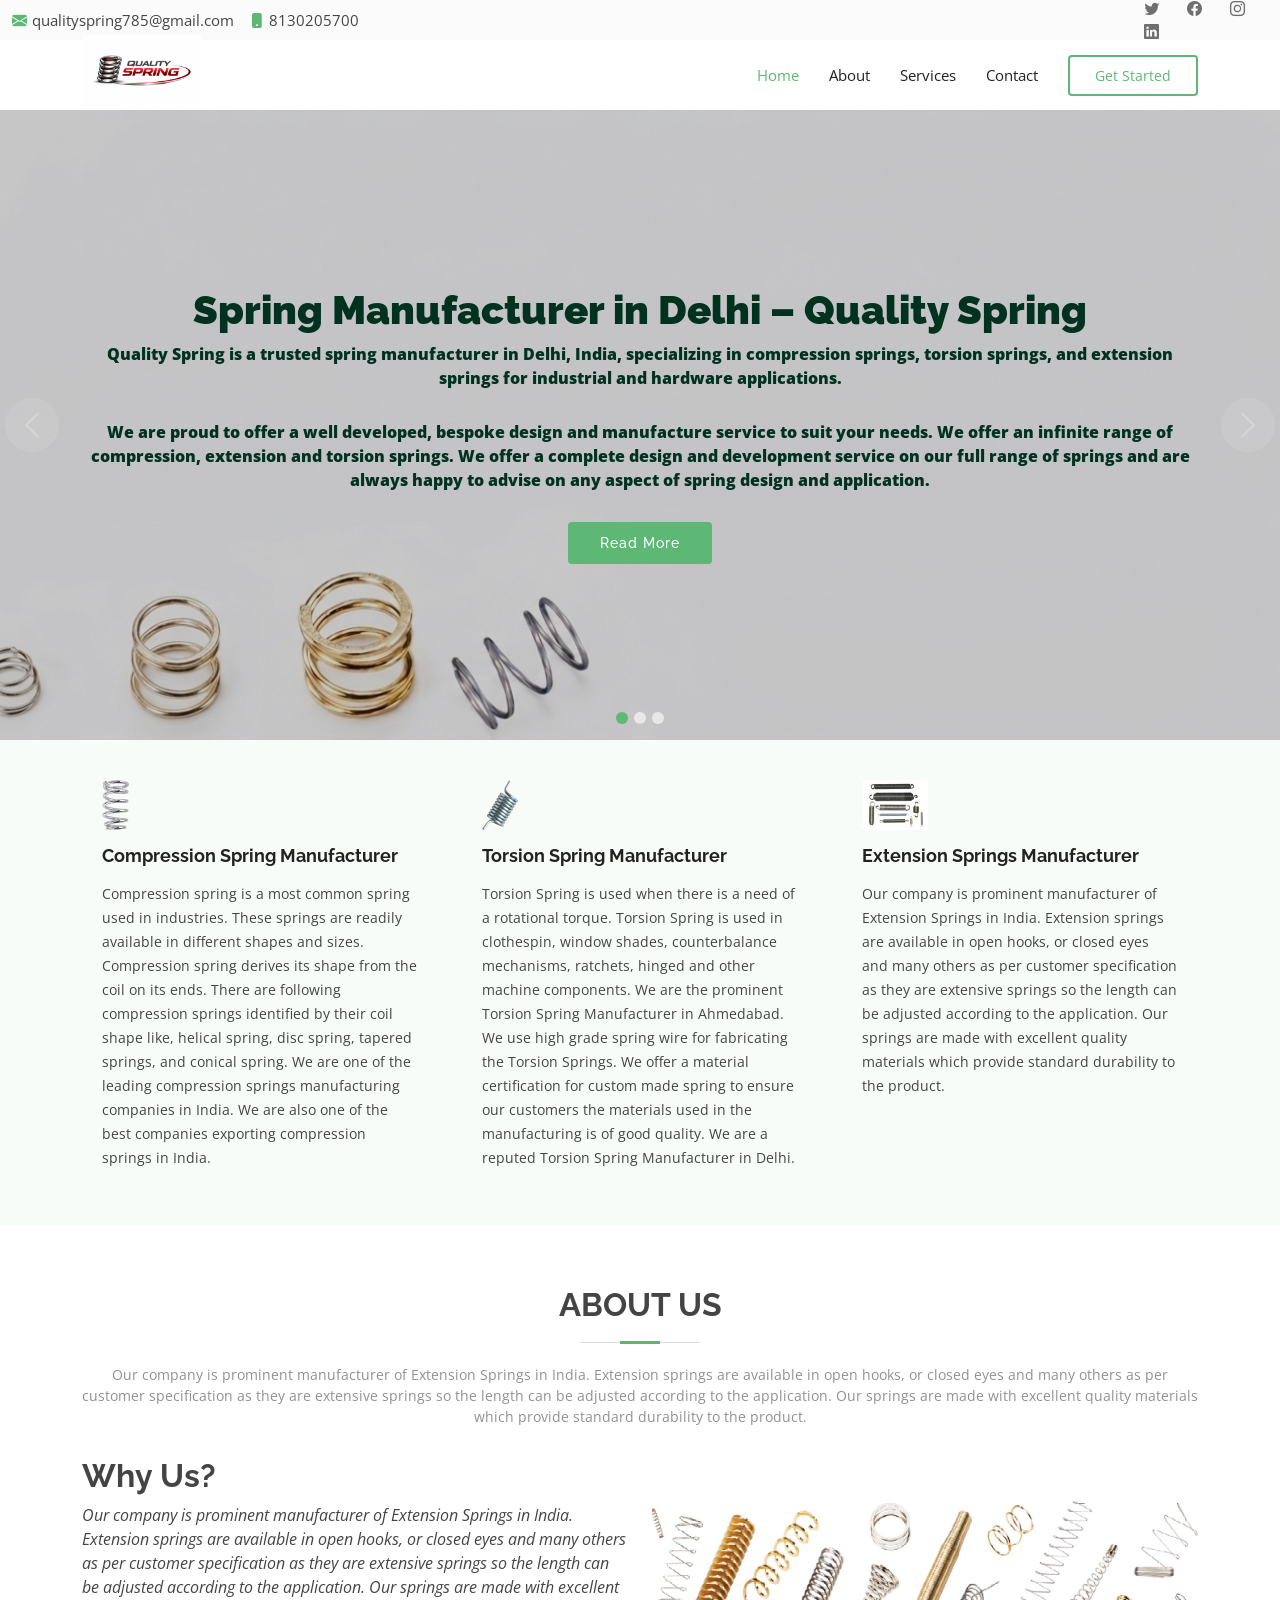
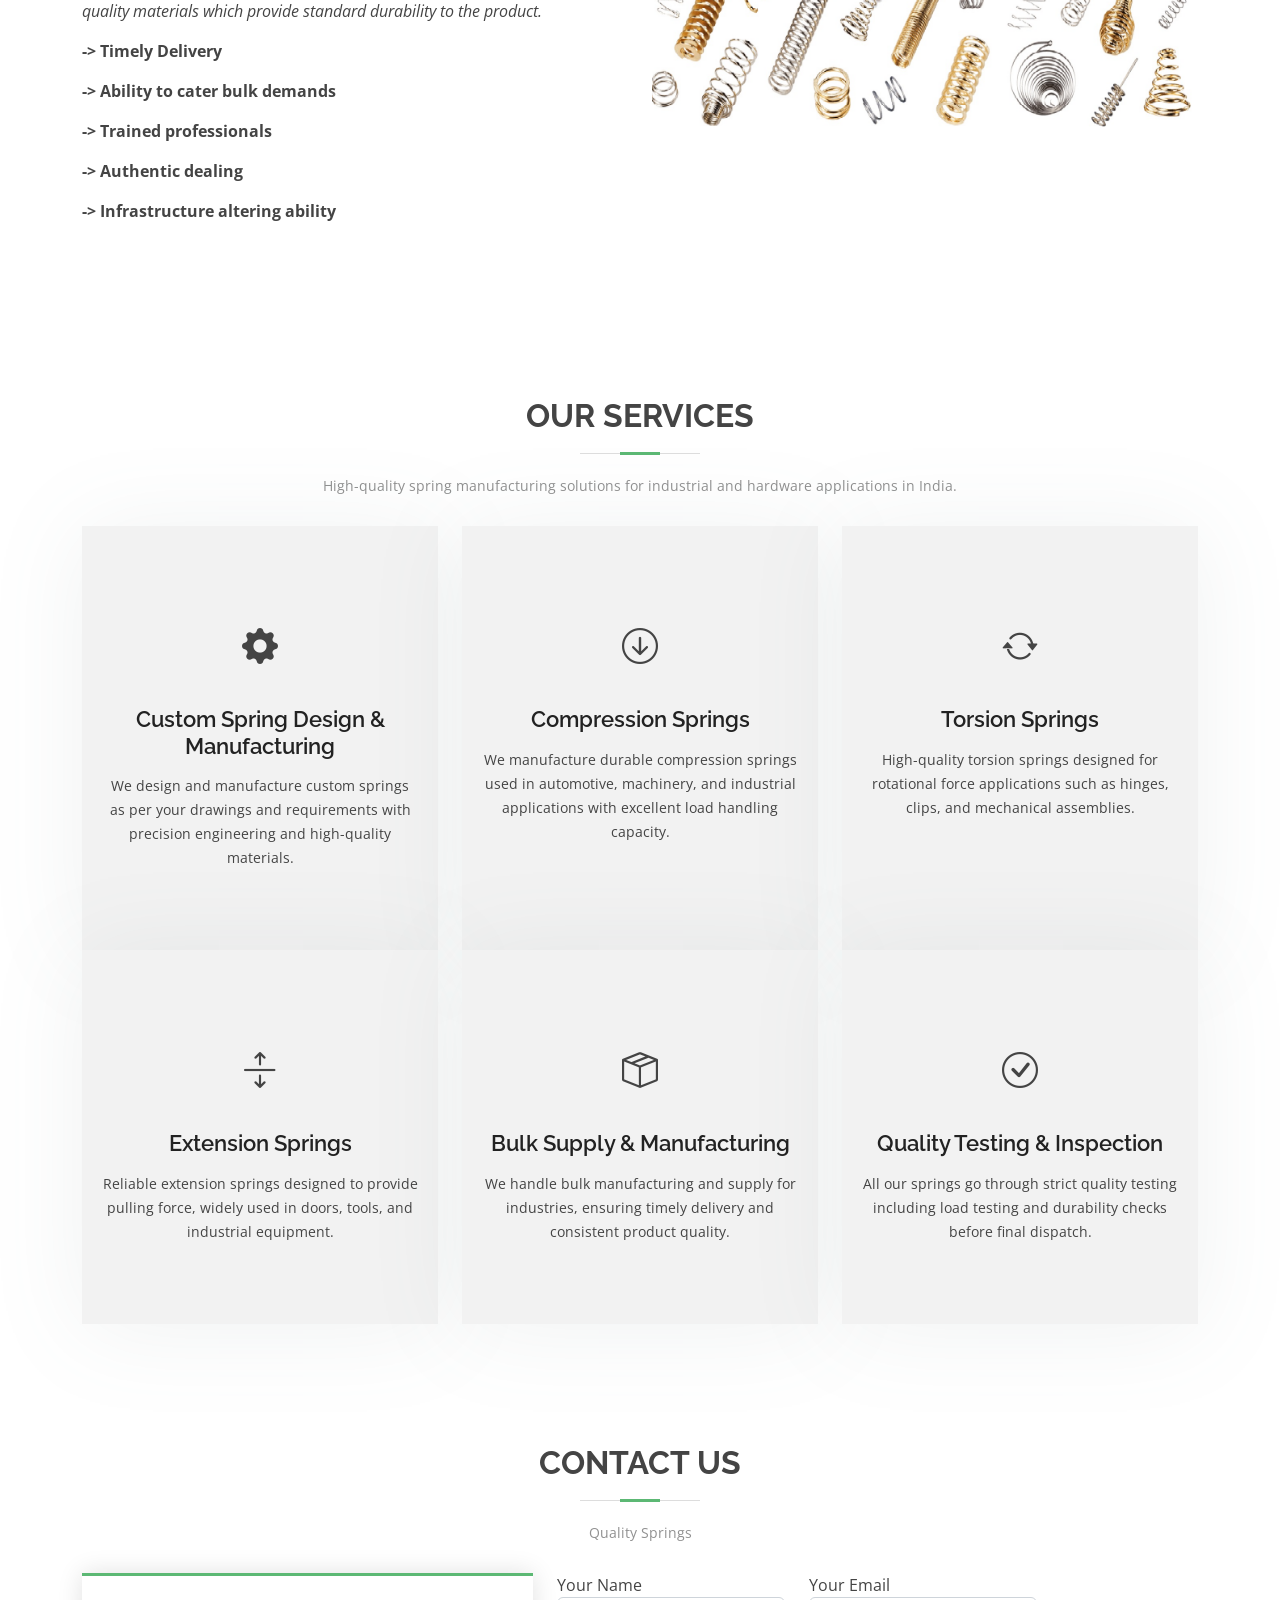
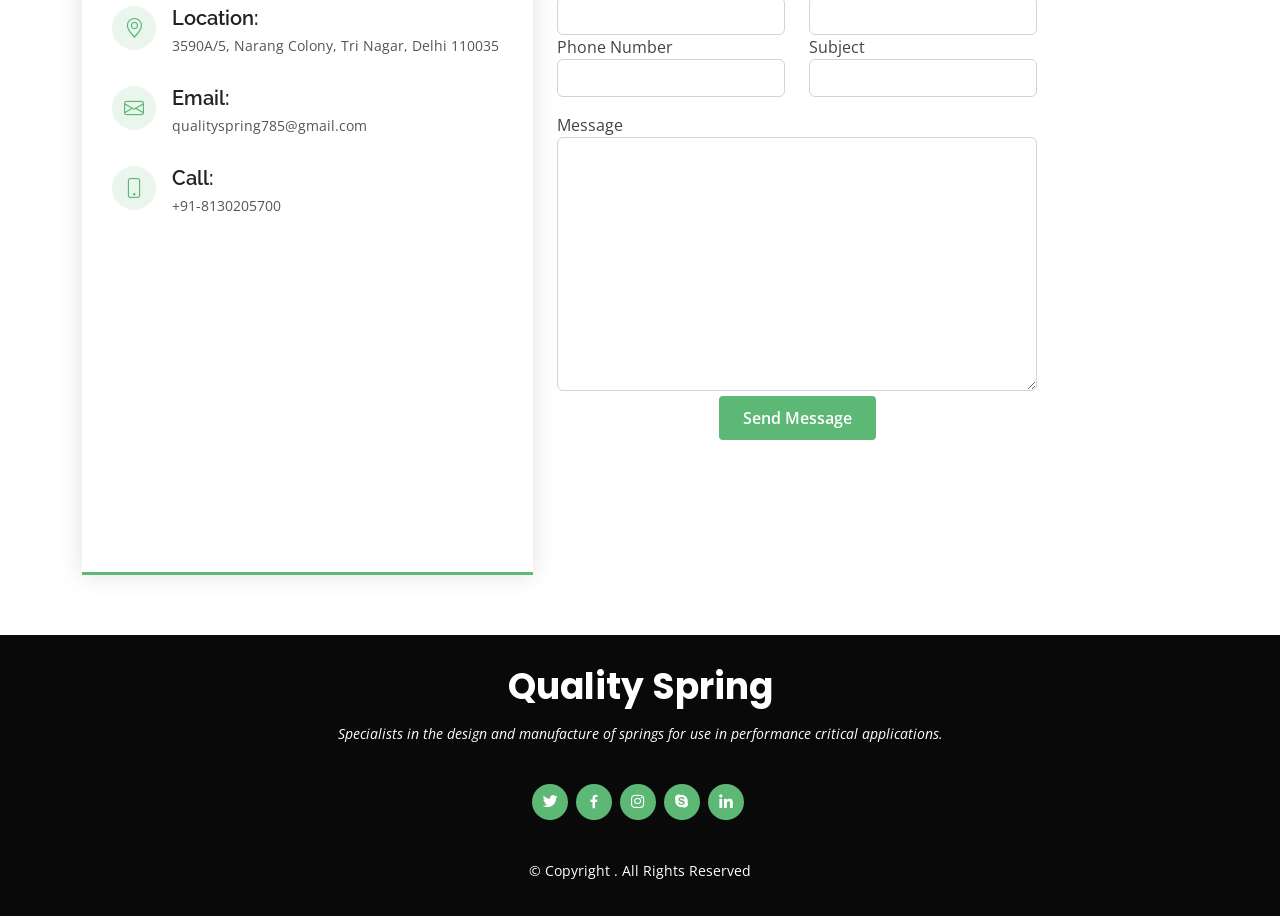
==== commit 84d3cd89: "fixing contact numbe rissue" ====
--- a/index.html
+++ b/index.html
@@ -47,7 +47,7 @@
 		  <a href="mailto:qualityspring785@gmail.com">qualityspring785@gmail.com</a>
 
 		  <i class="bi bi-phone-fill phone-icon"></i>
-		  <a href="tel:+918130205700">+91 8130205700</a>
+		  <a href="tel:+918130205700">8130205700</a>
 		</div>
 	  
 	<!--  <div class="contact-info d-flex align-items-center">
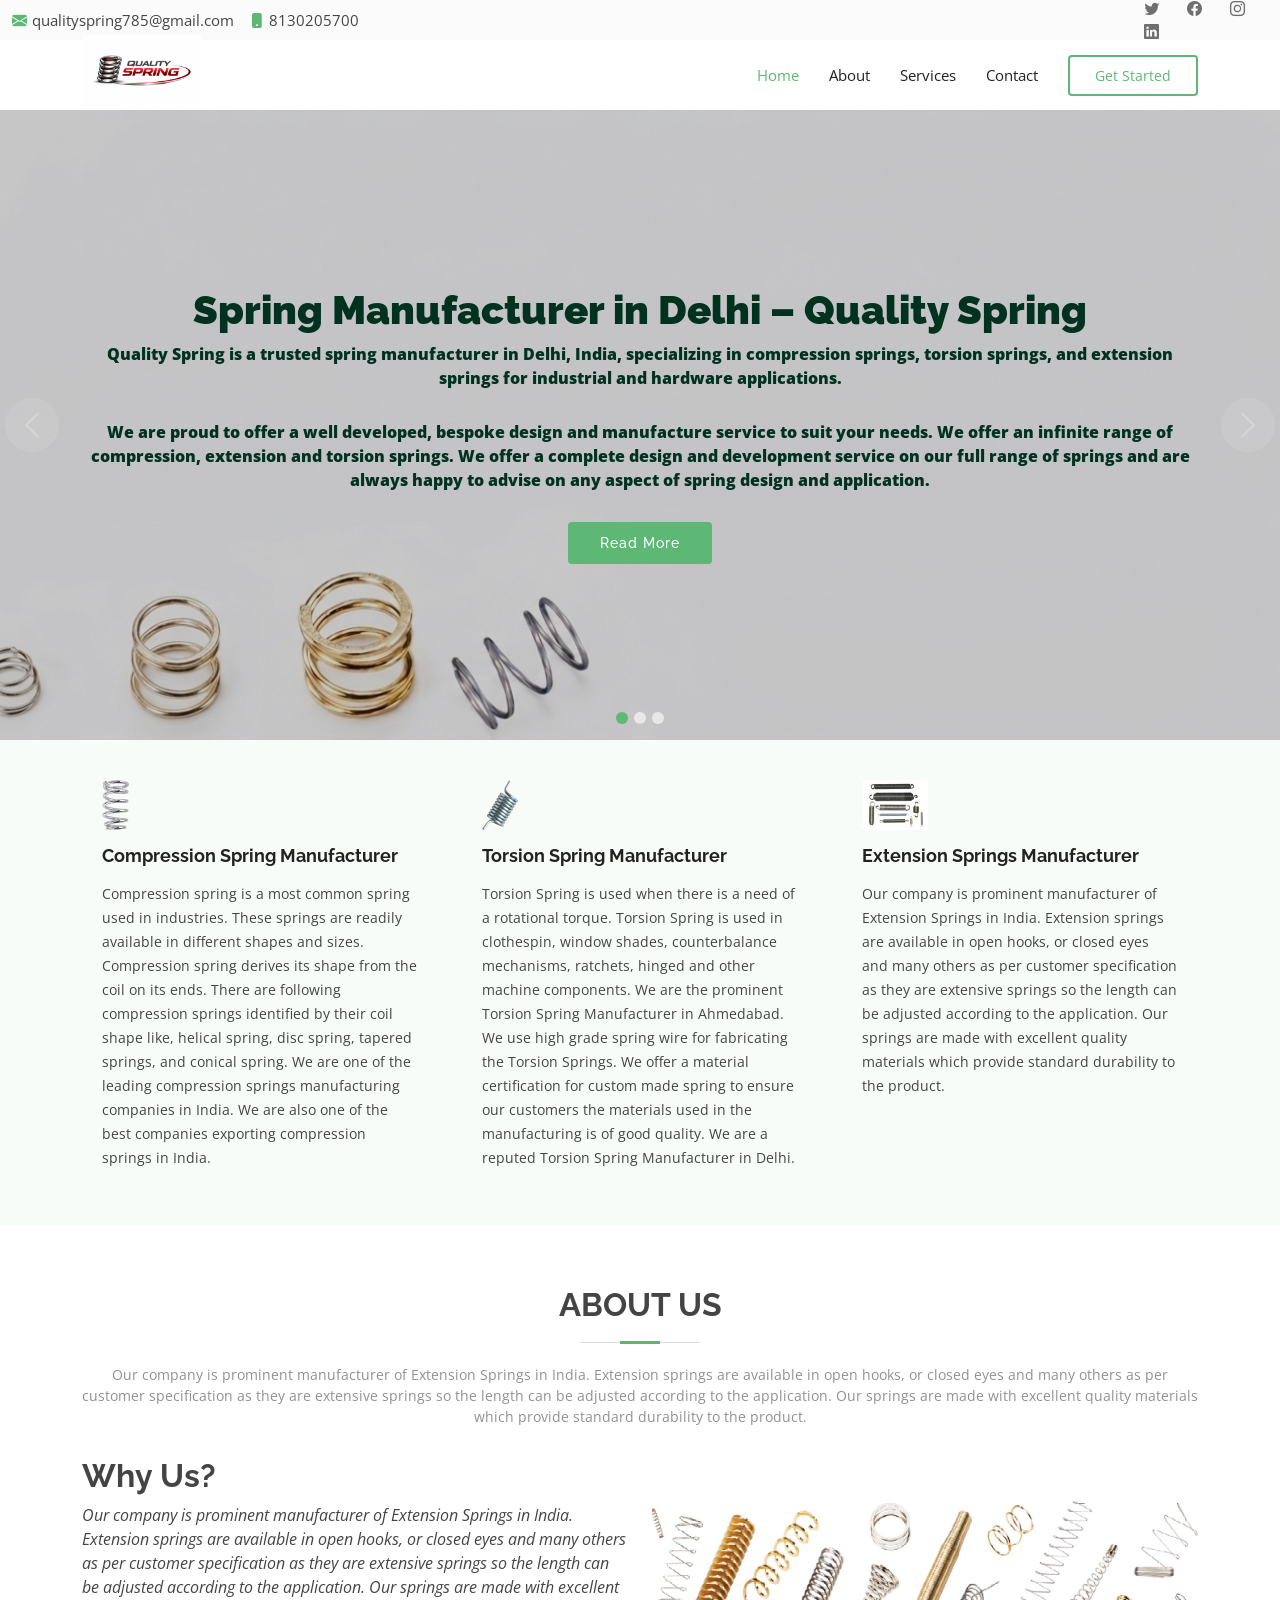
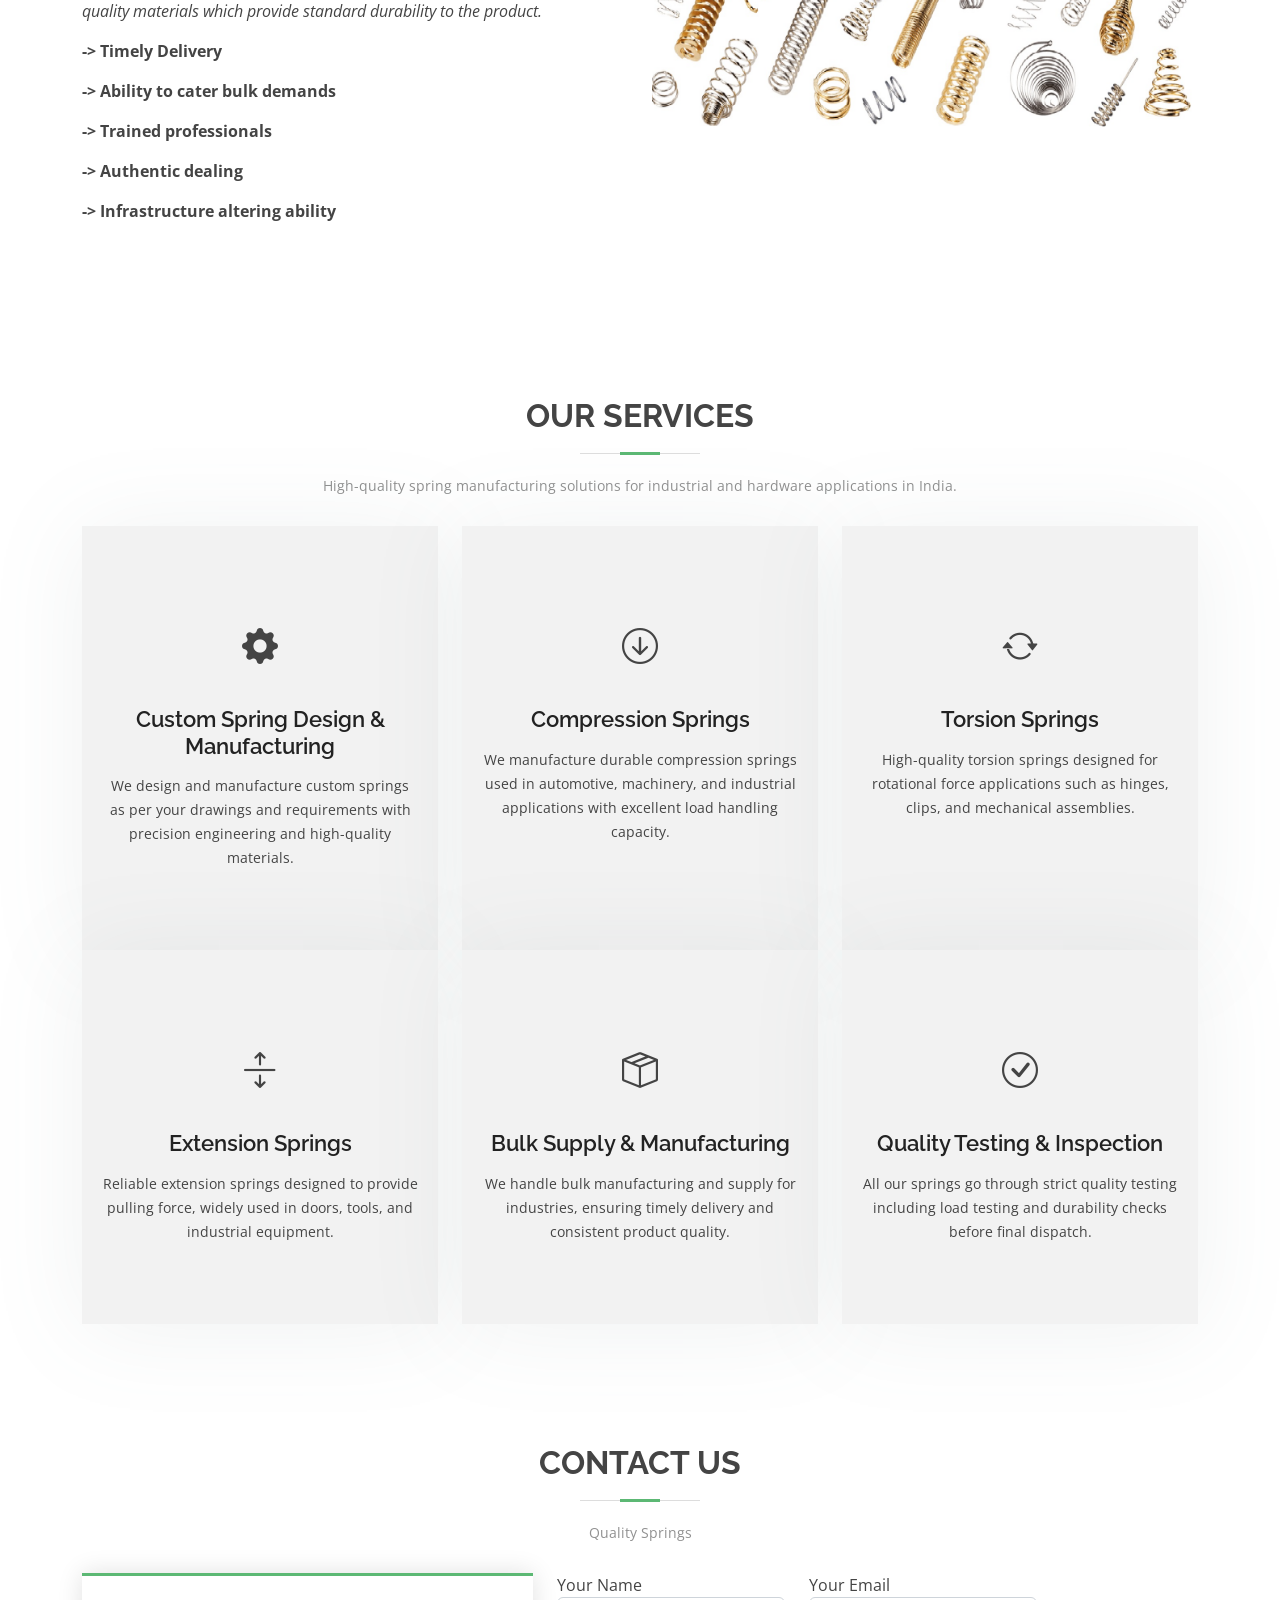
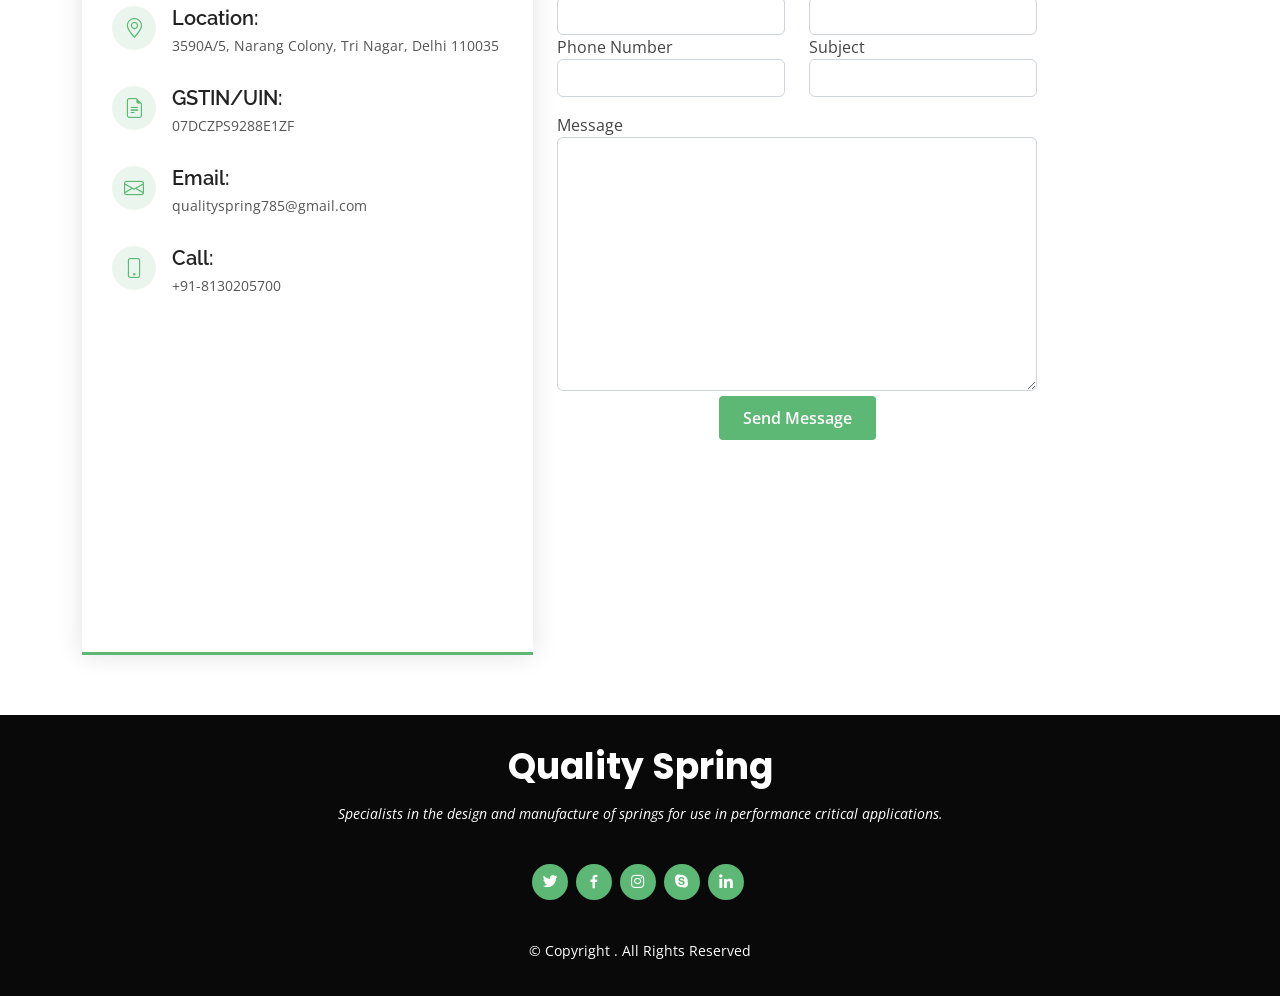
==== commit a18647f9: "adding gstnumber" ====
--- a/index.html
+++ b/index.html
@@ -738,7 +738,11 @@
                 <h4>Location:</h4>
                 <p>3590A/5, Narang Colony, Tri Nagar, Delhi 110035</p>
               </div>
-
+			<div class="gstin">
+			  <i class="bi bi-file-earmark-text"></i>
+			  <h4>GSTIN/UIN:</h4>
+			  <p>07DCZPS9288E1ZF</p>
+			</div>
               <div class="email">
                 <i class="bi bi-envelope"></i>
                 <h4>Email:</h4>
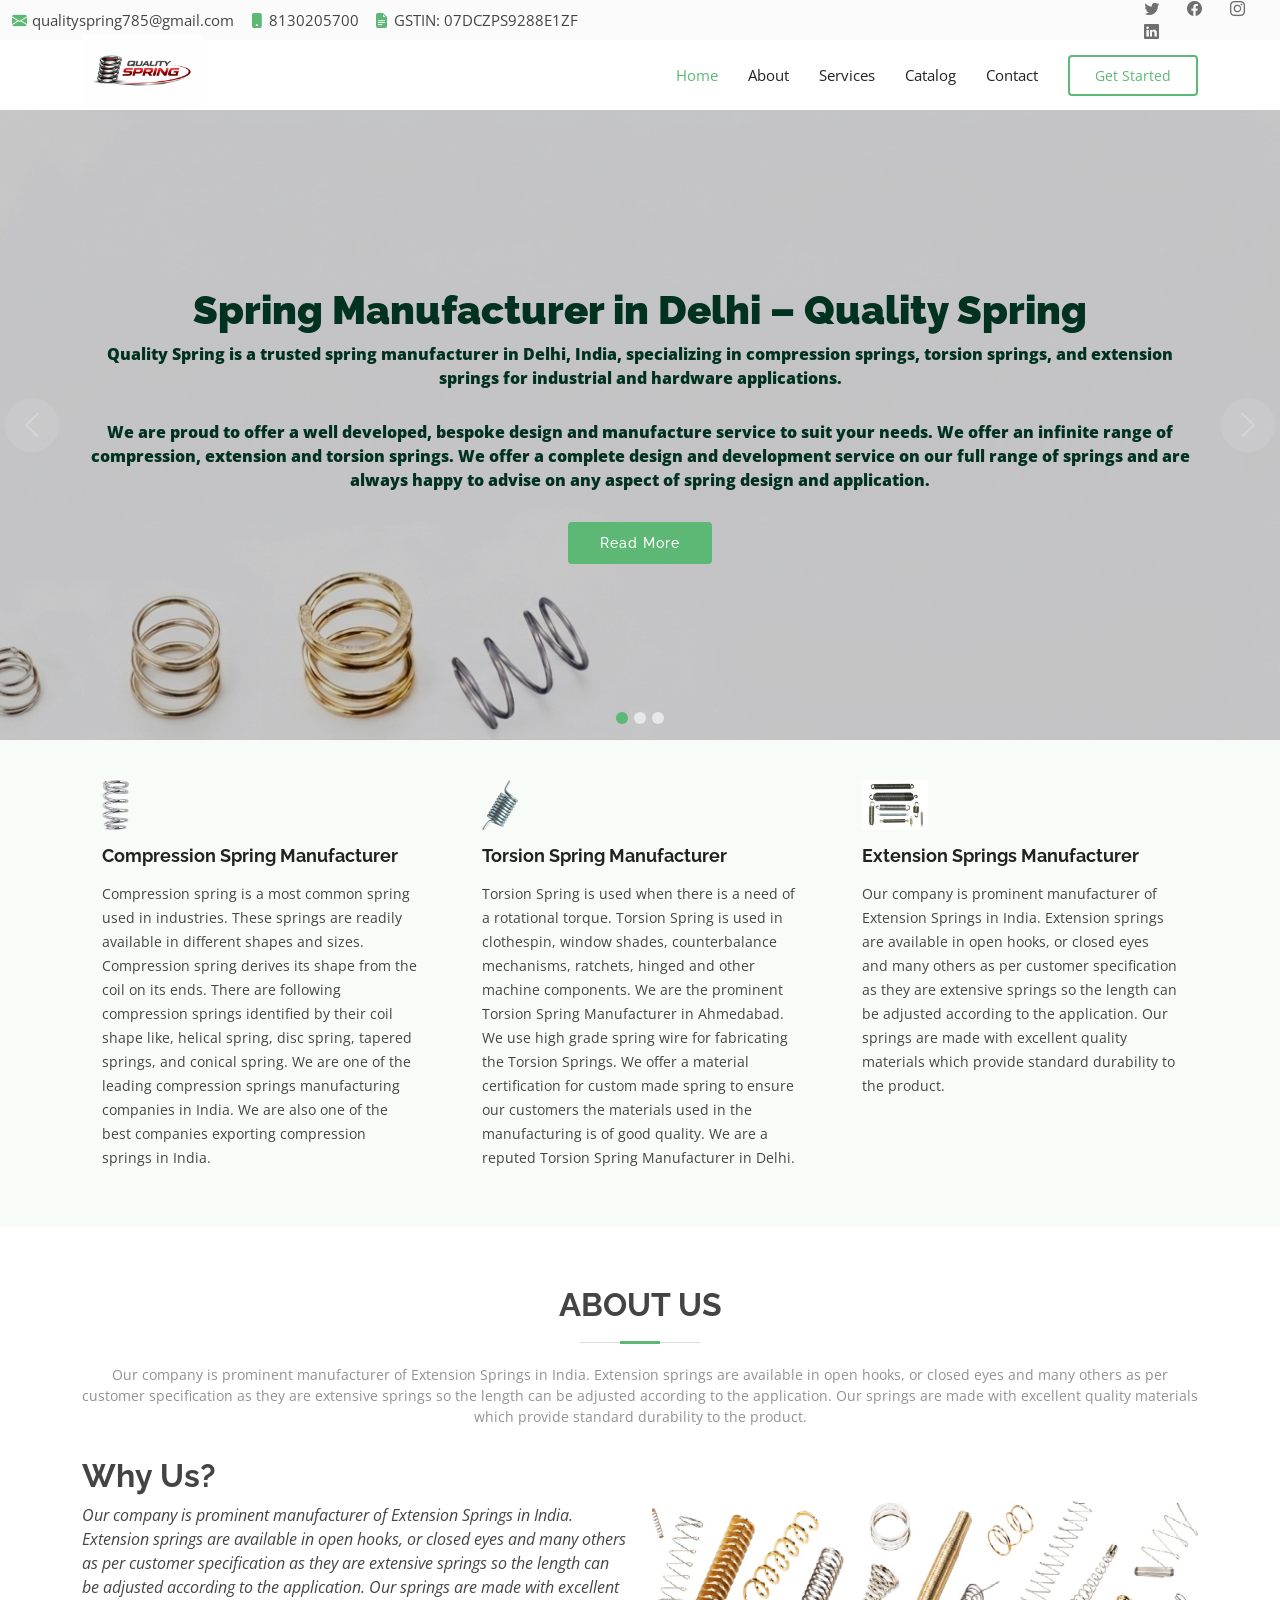
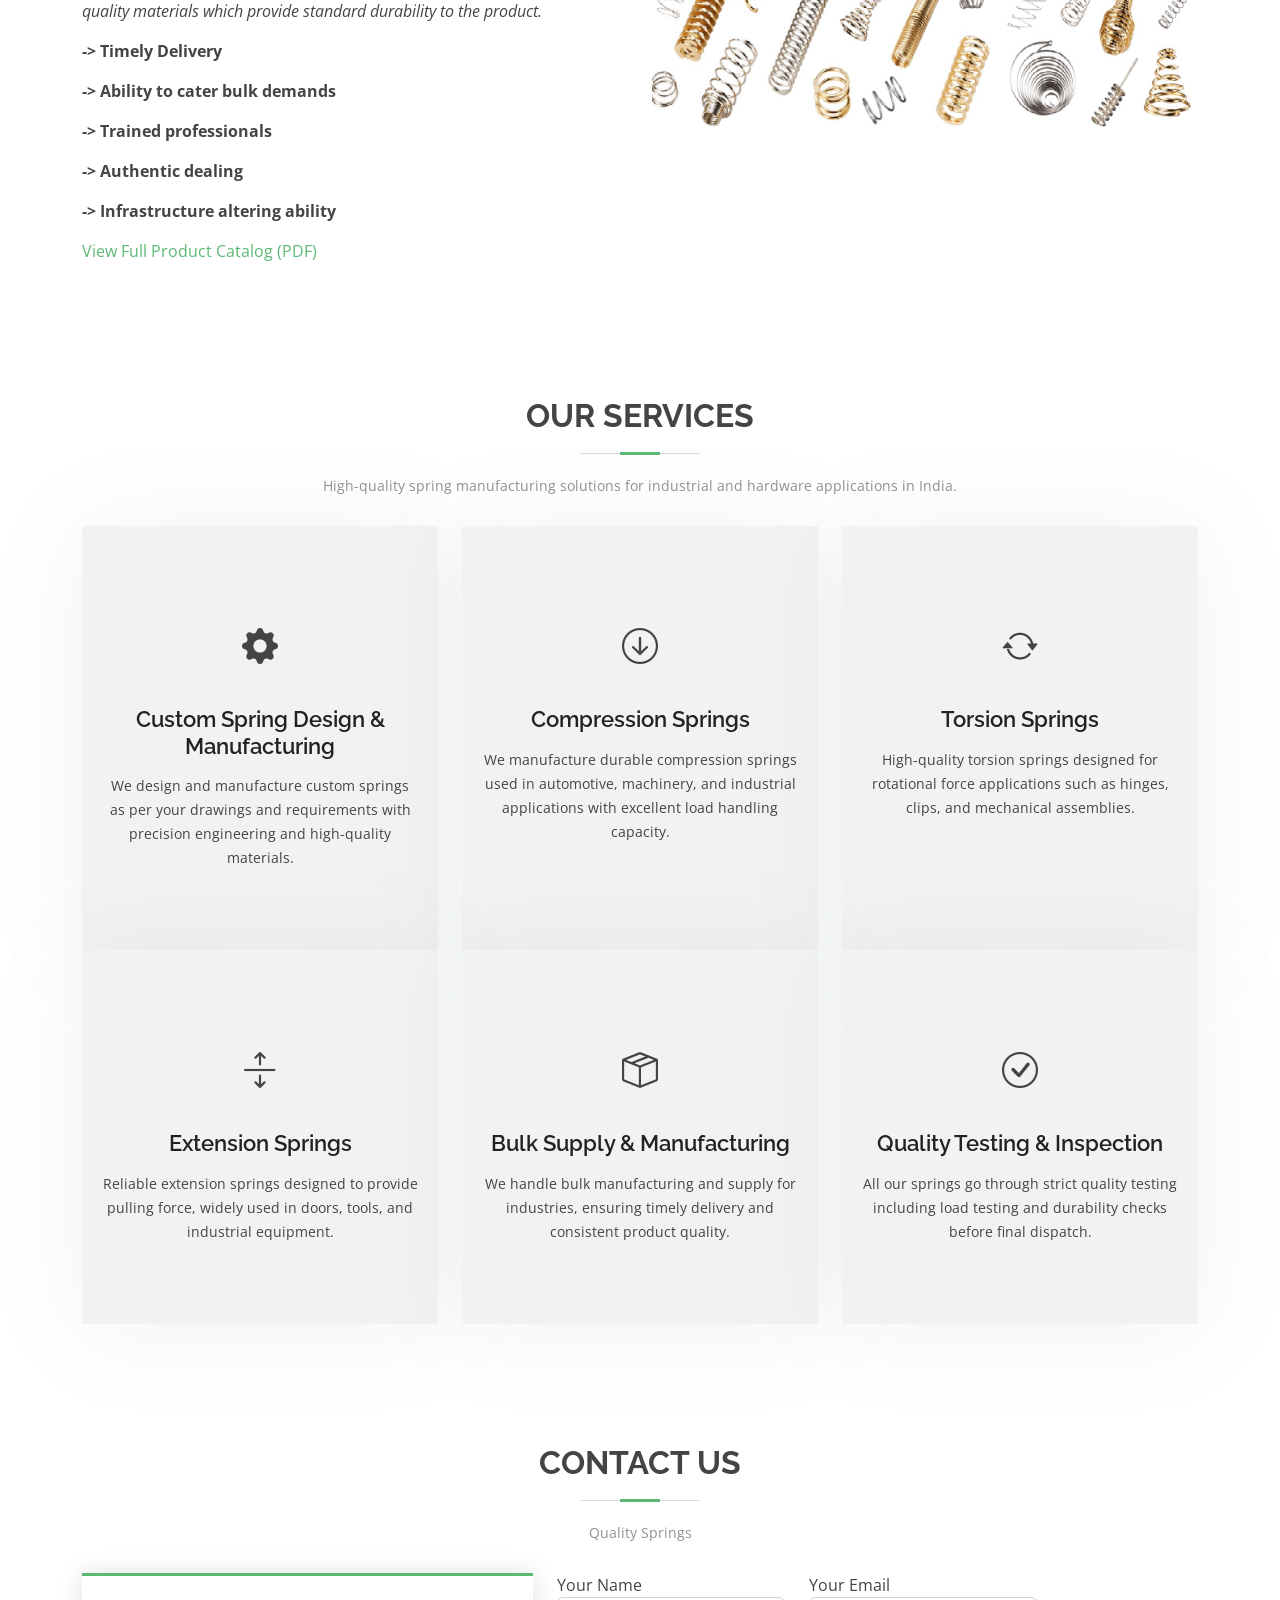
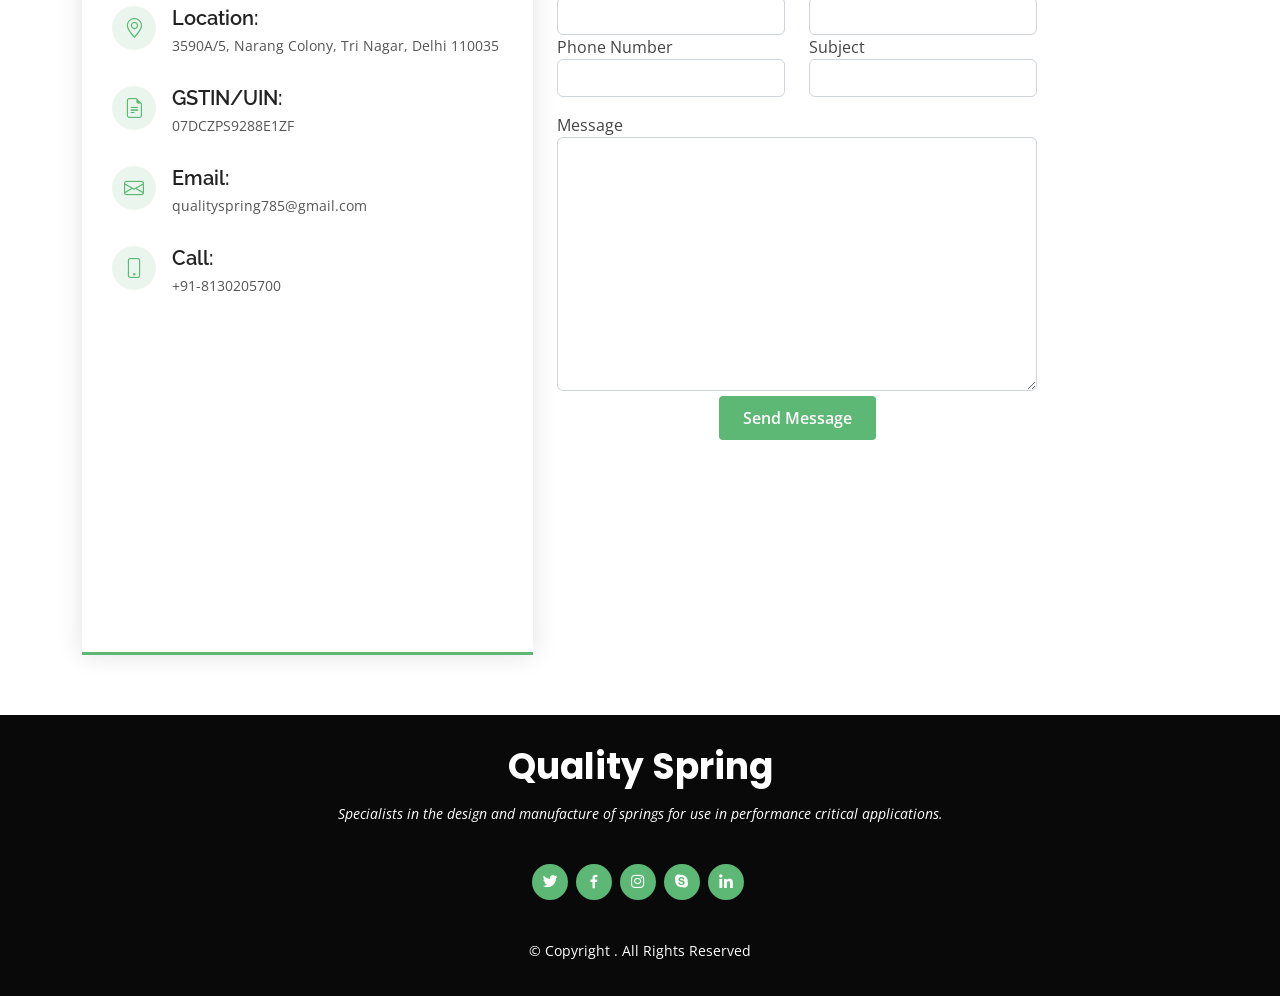
==== commit 8d54fc67: "adding gstnumber" ====
--- a/index.html
+++ b/index.html
@@ -35,6 +35,21 @@
   * Author: BootstrapMade.com
   * License: https://bootstrapmade.com/license/
   ======================================================== -->
+
+  <style>
+    /* GSTIN uses the same markup pattern (icon + link) as the email/phone entries above it,
+       so it automatically picks up the same #topbar .contact-info a / i color rules
+       from style.css instead of a custom (hard-to-read) color. */
+    #topbar .gstin-text {
+      pointer-events: none; /* it's informational, not a real link */
+    }
+    @media (max-width: 768px) {
+      #topbar .bi-file-earmark-text-fill,
+      #topbar .gstin-text {
+        display: none;
+      }
+    }
+  </style>
 </head>
 
 <body>
@@ -48,6 +63,9 @@
 
 		  <i class="bi bi-phone-fill phone-icon"></i>
 		  <a href="tel:+918130205700">8130205700</a>
+
+		  <i class="bi bi-file-earmark-text-fill phone-icon"></i>
+		  <a href="#contact" class="gstin-text">GSTIN: 07DCZPS9288E1ZF</a>
 		</div>
 	  
 	<!--  <div class="contact-info d-flex align-items-center">
@@ -95,6 +113,7 @@
               <li><a href="#">Drop Down 4</a></li>
             </ul>
           </li> -->
+          <li><a class="nav-link scrollto" href="assets/pdf/Catalog_Quality_Spring.pdf" target="_blank" rel="noopener">Catalog</a></li>
           <li><a class="nav-link scrollto" href="#contact">Contact</a></li>
           <li><a class="getstarted scrollto" href="#about">Get Started</a></li>
         </ul>
@@ -227,6 +246,7 @@
 			<p><b> -> Trained professionals </b></p>
 			<p><b> -> Authentic dealing </b></p>
 			<p><b> -> Infrastructure altering ability </b></p>
+			<p><a href="assets/pdf/Catalog_Quality_Spring.pdf" target="_blank" rel="noopener" class="btn-get-started">View Full Product Catalog (PDF)</a></p>
 <!--            <ul>
               <li><i class="bi bi-check-circled"></i> Ullamco laboris nisi ut aliquip ex ea commodo consequat.</li>
               <li><i class="bi bi-check-circled"></i> Duis aute irure dolor in reprehenderit in voluptate velit.</li>
@@ -243,82 +263,6 @@
       </div> 
     </section><!-- End About Us Section -->
 
-    <!-- ======= Why Us Section ======= -->
-<!--    <section id="why-us" class="why-us">
-      <div class="container">
-
-        <div class="row no-gutters">
-
-          <div class="col-lg-4 col-md-6 content-item">
-            <span>01</span>
-            <h4>Lorem Ipsum</h4>
-            <p>Ulamco laboris nisi ut aliquip ex ea commodo consequat. Et consectetur ducimus vero placeat</p>
-          </div>
-
-          <div class="col-lg-4 col-md-6 content-item">
-            <span>02</span>
-            <h4>Repellat Nihil</h4>
-            <p>Dolorem est fugiat occaecati voluptate velit esse. Dicta veritatis dolor quod et vel dire leno para dest</p>
-          </div>
-
-          <div class="col-lg-4 col-md-6 content-item">
-            <span>03</span>
-            <h4> Ad ad velit qui</h4>
-            <p>Molestiae officiis omnis illo asperiores. Aut doloribus vitae sunt debitis quo vel nam quis</p>
-          </div>
-
-          <div class="col-lg-4 col-md-6 content-item">
-            <span>04</span>
-            <h4>Repellendus molestiae</h4>
-            <p>Inventore quo sint a sint rerum. Distinctio blanditiis deserunt quod soluta quod nam mider lando casa</p>
-          </div>
-
-          <div class="col-lg-4 col-md-6 content-item">
-            <span>05</span>
-            <h4>Sapiente Magnam</h4>
-            <p>Vitae dolorem in deleniti ipsum omnis tempore voluptatem. Qui possimus est repellendus est quibusdam</p>
-          </div>
-
-          <div class="col-lg-4 col-md-6 content-item">
-            <span>06</span>
-            <h4>Facilis Impedit</h4>
-            <p>Quis eum numquam veniam ea voluptatibus voluptas. Excepturi aut nostrum repudiandae voluptatibus corporis sequi</p>
-          </div>
-
-        </div>
-
-      </div>
-    </section>-->
-	<!-- End Why Us Section -->
-
-    <!-- ======= Our Clients Section ======= -->
- <!--   <section id="clients" class="clients">
-      <div class="container">
-
-        <div class="section-title">
-          <h2>Our Clients</h2>
-          <p>Magnam dolores commodi suscipit. Necessitatibus eius consequatur ex aliquid fuga eum quidem. Sit sint consectetur velit. Quisquam quos quisquam cupiditate. Et nemo qui impedit suscipit alias ea. Quia fugiat sit in iste officiis commodi quidem hic quas.</p>
-        </div>
-
-        <div class="clients-slider swiper">
-          <div class="swiper-wrapper align-items-center">
-            <div class="swiper-slide"><img src="assets/img/clients/client-1.png" class="img-fluid" alt=""></div>
-            <div class="swiper-slide"><img src="assets/img/clients/client-2.png" class="img-fluid" alt=""></div>
-            <div class="swiper-slide"><img src="assets/img/clients/client-3.png" class="img-fluid" alt=""></div>
-            <div class="swiper-slide"><img src="assets/img/clients/client-4.png" class="img-fluid" alt=""></div>
-            <div class="swiper-slide"><img src="assets/img/clients/client-5.png" class="img-fluid" alt=""></div>
-            <div class="swiper-slide"><img src="assets/img/clients/client-6.png" class="img-fluid" alt=""></div>
-            <div class="swiper-slide"><img src="assets/img/clients/client-7.png" class="img-fluid" alt=""></div>
-            <div class="swiper-slide"><img src="assets/img/clients/client-8.png" class="img-fluid" alt=""></div>
-          </div>
-          <div class="swiper-pagination"></div>
-        </div>
-
-      </div>
-    </section> -->
-	<!-- End Our Clients Section -->
-	
-	
 	<section id="services" class="services">
 	  <div class="container">
 
@@ -387,338 +331,6 @@
 
 	  </div>
 	</section>
-    <!-- ======= Services Section ======= -->
-<!--    <section id="services" class="services">
-      <div class="container">
-
-        <div class="section-title">
-          <h2>Services</h2>
-          <p>Magnam dolores commodi suscipit. Necessitatibus eius consequatur ex aliquid fuga eum quidem. Sit sint consectetur velit. Quisquam quos quisquam cupiditate. Et nemo qui impedit suscipit alias ea. Quia fugiat sit in iste officiis commodi quidem hic quas.</p>
-        </div>
-
-        <div class="row">
-          <div class="col-lg-4 col-md-6 d-flex align-items-stretch" data-aos="zoom-in" data-aos-delay="100">
-            <div class="icon-box iconbox-blue">
-              <div class="icon">
-                <svg width="100" height="100" viewBox="0 0 600 600" xmlns="http://www.w3.org/2000/svg">
-                  <path stroke="none" stroke-width="0" fill="#f5f5f5" d="M300,521.0016835830174C376.1290562159157,517.8887921683347,466.0731472004068,529.7835943286574,510.70327084640275,468.03025145048787C554.3714126377745,407.6079735673963,508.03601936045806,328.9844924480964,491.2728898941984,256.3432110539036C474.5976632858925,184.082847569629,479.9380746630129,96.60480741107993,416.23090153303,58.64404602377083C348.86323505073057,18.502131276798302,261.93793281208167,40.57373210992963,193.5410806939664,78.93577620505333C130.42746243093433,114.334589627462,98.30271207620316,179.96522072025542,76.75703585869454,249.04625023123273C51.97151888228291,328.5150500222984,13.704378332031375,421.85034740162234,66.52175969318436,486.19268352777647C119.04800174914682,550.1803526380478,217.28368757567262,524.383925680826,300,521.0016835830174"></path>
-                </svg>
-                <i class="bx bxl-dribbble"></i>
-              </div>
-              <h4><a href="">Custom Spring Design & Manufacturing</a></h4>
-              <p>We design and manufacture custom springs based on your requirements, drawings, and industrial applications with high precision and quality standards.</p>
-            </div>
-          </div>
-
-          <div class="col-lg-4 col-md-6 d-flex align-items-stretch mt-4 mt-md-0" data-aos="zoom-in" data-aos-delay="200">
-            <div class="icon-box iconbox-orange ">
-              <div class="icon">
-                <svg width="100" height="100" viewBox="0 0 600 600" xmlns="http://www.w3.org/2000/svg">
-                  <path stroke="none" stroke-width="0" fill="#f5f5f5" d="M300,582.0697525312426C382.5290701553225,586.8405444964366,449.9789794690241,525.3245884688669,502.5850820975895,461.55621195738473C556.606425686781,396.0723002908107,615.8543463187945,314.28637112970534,586.6730223649479,234.56875336149918C558.9533121215079,158.8439757836574,454.9685369536778,164.00468322053177,381.49747125262974,130.76875717737553C312.15926192815925,99.40240125094834,248.97055460311594,18.661163978235184,179.8680185752513,50.54337015887873C110.5421016452524,82.52863877960104,119.82277516462835,180.83849132639028,109.12597500060166,256.43424936330496C100.08760227029461,320.3096726198365,92.17705696193138,384.0621239912766,124.79988738764834,439.7174275375508C164.83382741302287,508.01625554203684,220.96474134820875,577.5009287672846,300,582.0697525312426"></path>
-                </svg>
-                <i class="bx bx-file"></i>
-              </div>
-              <h4><a href="">Sed Perspiciatis</a></h4>
-              <p>Duis aute irure dolor in reprehenderit in voluptate velit esse cillum dolore</p>
-            </div>
-          </div>
-
-          <div class="col-lg-4 col-md-6 d-flex align-items-stretch mt-4 mt-lg-0" data-aos="zoom-in" data-aos-delay="300">
-            <div class="icon-box iconbox-pink">
-              <div class="icon">
-                <svg width="100" height="100" viewBox="0 0 600 600" xmlns="http://www.w3.org/2000/svg">
-                  <path stroke="none" stroke-width="0" fill="#f5f5f5" d="M300,541.5067337569781C382.14930387511276,545.0595476570109,479.8736841581634,548.3450877840088,526.4010558755058,480.5488172755941C571.5218469581645,414.80211281144784,517.5187510058486,332.0715597781072,496.52539010469104,255.14436215662573C477.37192572678356,184.95920475031193,473.57363656557914,105.61284051026155,413.0603344069578,65.22779650032875C343.27470386102294,18.654635553484475,251.2091493199835,5.337323636656869,175.0934190732945,40.62881213300186C97.87086631185822,76.43348514350839,51.98124368387456,156.15599469081315,36.44837278890362,239.84606092416172C21.716077023791087,319.22268207091537,43.775223500013084,401.1760424656574,96.891909868211,461.97329694683043C147.22146801428983,519.5804099606455,223.5754009179313,538.201503339737,300,541.5067337569781"></path>
-                </svg>
-                <i class="bx bx-tachometer"></i>
-              </div>
-              <h4><a href="">Magni Dolores</a></h4>
-              <p>Excepteur sint occaecat cupidatat non proident, sunt in culpa qui officia</p>
-            </div>
-          </div>
-
-          <div class="col-lg-4 col-md-6 d-flex align-items-stretch mt-4" data-aos="zoom-in" data-aos-delay="100">
-            <div class="icon-box iconbox-yellow">
-              <div class="icon">
-                <svg width="100" height="100" viewBox="0 0 600 600" xmlns="http://www.w3.org/2000/svg">
-                  <path stroke="none" stroke-width="0" fill="#f5f5f5" d="M300,503.46388370962813C374.79870501325706,506.71871716319447,464.8034551963731,527.1746412648533,510.4981551193396,467.86667711651364C555.9287308511215,408.9015244558933,512.6030010748507,327.5744911775523,490.211057578863,256.5855673507754C471.097692560561,195.9906835881958,447.69079081568157,138.11976852964426,395.19560036434837,102.3242989838813C329.3053358748298,57.3949838291264,248.02791733380457,8.279543830951368,175.87071277845988,42.242879143198664C103.41431057327972,76.34704239035025,93.79494320519305,170.9812938413882,81.28167332365135,250.07896920659033C70.17666984294237,320.27484674793965,64.84698225790005,396.69656628748305,111.28512138212992,450.4950937839243C156.20124167950087,502.5303643271138,231.32542653798444,500.4755392045468,300,503.46388370962813"></path>
-                </svg>
-                <i class="bx bx-layer"></i>
-              </div>
-              <h4><a href="">Nemo Enim</a></h4>
-              <p>At vero eos et accusamus et iusto odio dignissimos ducimus qui blanditiis</p>
-            </div>
-          </div>
-
-          <div class="col-lg-4 col-md-6 d-flex align-items-stretch mt-4" data-aos="zoom-in" data-aos-delay="200">
-            <div class="icon-box iconbox-red">
-              <div class="icon">
-                <svg width="100" height="100" viewBox="0 0 600 600" xmlns="http://www.w3.org/2000/svg">
-                  <path stroke="none" stroke-width="0" fill="#f5f5f5" d="M300,532.3542879108572C369.38199826031484,532.3153073249985,429.10787420159085,491.63046689027357,474.5244479745417,439.17860296908856C522.8885846962883,383.3225815378663,569.1668002868075,314.3205725914397,550.7432151929288,242.7694973846089C532.6665558377875,172.5657663291529,456.2379748765914,142.6223662098291,390.3689995646985,112.34683881706744C326.66090330228417,83.06452184765237,258.84405631176094,53.51806209861945,193.32584062364296,78.48882559362697C121.61183558270385,105.82097193414197,62.805066853699245,167.19869350419734,48.57481801355237,242.6138429142374C34.843463184063346,315.3850353017275,76.69343916112496,383.4422959591041,125.22947124332185,439.3748458443577C170.7312796277747,491.8107796887764,230.57421082200815,532.3932930995766,300,532.3542879108572"></path>
-                </svg>
-                <i class="bx bx-slideshow"></i>
-              </div>
-              <h4><a href="">Dele Cardo</a></h4>
-              <p>Quis consequatur saepe eligendi voluptatem consequatur dolor consequuntur</p>
-            </div>
-          </div>
-
-          <div class="col-lg-4 col-md-6 d-flex align-items-stretch mt-4" data-aos="zoom-in" data-aos-delay="300">
-            <div class="icon-box iconbox-teal">
-              <div class="icon">
-                <svg width="100" height="100" viewBox="0 0 600 600" xmlns="http://www.w3.org/2000/svg">
-                  <path stroke="none" stroke-width="0" fill="#f5f5f5" d="M300,566.797414625762C385.7384707136149,576.1784315230908,478.7894351017131,552.8928747891023,531.9192734346935,484.94944893311C584.6109503024035,417.5663521118492,582.489472248146,322.67544863468447,553.9536738515405,242.03673114598146C529.1557734026468,171.96086150256528,465.24506316201064,127.66468636344209,395.9583748389544,100.7403814666027C334.2173773831606,76.7482773500951,269.4350130405921,84.62216499799875,207.1952322260088,107.2889140133804C132.92018162631612,134.33871894543012,41.79353780512637,160.00259165414826,22.644507872594943,236.69541883565114C3.319112789854554,314.0945973066697,72.72355303640163,379.243833228382,124.04198916343866,440.3218312028393C172.9286146004772,498.5055451809895,224.45579914871206,558.5317968840102,300,566.797414625762"></path>
-                </svg>
-                <i class="bx bx-arch"></i>
-              </div>
-              <h4><a href="">Divera Don</a></h4>
-              <p>Modi nostrum vel laborum. Porro fugit error sit minus sapiente sit aspernatur</p>
-            </div>
-          </div>
-
-        </div>
-
-      </div>
-    </section> -->
-	<!-- End Services Section -->
-
-    <!-- ======= Cta Section ======= -->
-<!--    <section id="cta" class="cta">
-      <div class="container">
-
-        <div class="row">
-          <div class="col-lg-9 text-center text-lg-start">
-            <h3>Call To Action</h3>
-            <p> Duis aute irure dolor in reprehenderit in voluptate velit esse cillum dolore eu fugiat nulla pariatur. Excepteur sint occaecat cupidatat non proident, sunt in culpa qui officia deserunt mollit anim id est laborum.</p>
-          </div>
-          <div class="col-lg-3 cta-btn-container text-center">
-            <a class="cta-btn align-middle" href="#">Call To Action</a>
-          </div>
-        </div>
-
-      </div>
-    </section>-->
-	<!-- End Cta Section -->
-
-    <!-- ======= Portfolio Section ======= -->
-<!--    <section id="portfolio" class="portfolio">
-      <div class="container">
-
-        <div class="section-title">
-          <h2>Portfolio</h2>
-          <p>Magnam dolores commodi suscipit. Necessitatibus eius consequatur ex aliquid fuga eum quidem. Sit sint consectetur velit. Quisquam quos quisquam cupiditate. Et nemo qui impedit suscipit alias ea. Quia fugiat sit in iste officiis commodi quidem hic quas.</p>
-        </div>
-
-        <div class="row">
-          <div class="col-lg-12 d-flex justify-content-center">
-            <ul id="portfolio-flters">
-              <li data-filter="*" class="filter-active">All</li>
-              <li data-filter=".filter-app">App</li>
-              <li data-filter=".filter-card">Card</li>
-              <li data-filter=".filter-web">Web</li>
-            </ul>
-          </div>
-        </div>
-
-        <div class="row portfolio-container">
-
-          <div class="col-lg-4 col-md-6 portfolio-item filter-app">
-            <div class="portfolio-wrap">
-              <img src="assets/img/portfolio/portfolio-1.jpg" class="img-fluid" alt="">
-              <div class="portfolio-info">
-                <h4>App 1</h4>
-                <p>App</p>
-                <div class="portfolio-links">
-                  <a href="assets/img/portfolio/portfolio-1.jpg" data-gallery="portfolioGallery" class="portfolio-lightbox" title="App 1"><i class="bx bx-plus"></i></a>
-                  <a href="portfolio-details.html" title="More Details"><i class="bx bx-link"></i></a>
-                </div>
-              </div>
-            </div>
-          </div>
-
-          <div class="col-lg-4 col-md-6 portfolio-item filter-web">
-            <div class="portfolio-wrap">
-              <img src="assets/img/portfolio/portfolio-2.jpg" class="img-fluid" alt="">
-              <div class="portfolio-info">
-                <h4>Web 3</h4>
-                <p>Web</p>
-                <div class="portfolio-links">
-                  <a href="assets/img/portfolio/portfolio-2.jpg" data-gallery="portfolioGallery" class="portfolio-lightbox" title="Web 3"><i class="bx bx-plus"></i></a>
-                  <a href="portfolio-details.html" title="More Details"><i class="bx bx-link"></i></a>
-                </div>
-              </div>
-            </div>
-          </div>
-
-          <div class="col-lg-4 col-md-6 portfolio-item filter-app">
-            <div class="portfolio-wrap">
-              <img src="assets/img/portfolio/portfolio-3.jpg" class="img-fluid" alt="">
-              <div class="portfolio-info">
-                <h4>App 2</h4>
-                <p>App</p>
-                <div class="portfolio-links">
-                  <a href="assets/img/portfolio/portfolio-3.jpg" data-gallery="portfolioGallery" class="portfolio-lightbox" title="App 2"><i class="bx bx-plus"></i></a>
-                  <a href="portfolio-details.html" title="More Details"><i class="bx bx-link"></i></a>
-                </div>
-              </div>
-            </div>
-          </div>
-
-          <div class="col-lg-4 col-md-6 portfolio-item filter-card">
-            <div class="portfolio-wrap">
-              <img src="assets/img/portfolio/portfolio-4.jpg" class="img-fluid" alt="">
-              <div class="portfolio-info">
-                <h4>Card 2</h4>
-                <p>Card</p>
-                <div class="portfolio-links">
-                  <a href="assets/img/portfolio/portfolio-4.jpg" data-gallery="portfolioGallery" class="portfolio-lightbox" title="Card 2"><i class="bx bx-plus"></i></a>
-                  <a href="portfolio-details.html" title="More Details"><i class="bx bx-link"></i></a>
-                </div>
-              </div>
-            </div>
-          </div>
-
-          <div class="col-lg-4 col-md-6 portfolio-item filter-web">
-            <div class="portfolio-wrap">
-              <img src="assets/img/portfolio/portfolio-5.jpg" class="img-fluid" alt="">
-              <div class="portfolio-info">
-                <h4>Web 2</h4>
-                <p>Web</p>
-                <div class="portfolio-links">
-                  <a href="assets/img/portfolio/portfolio-5.jpg" data-gallery="portfolioGallery" class="portfolio-lightbox" title="Web 2"><i class="bx bx-plus"></i></a>
-                  <a href="portfolio-details.html" title="More Details"><i class="bx bx-link"></i></a>
-                </div>
-              </div>
-            </div>
-          </div>
-
-          <div class="col-lg-4 col-md-6 portfolio-item filter-app">
-            <div class="portfolio-wrap">
-              <img src="assets/img/portfolio/portfolio-6.jpg" class="img-fluid" alt="">
-              <div class="portfolio-info">
-                <h4>App 3</h4>
-                <p>App</p>
-                <div class="portfolio-links">
-                  <a href="assets/img/portfolio/portfolio-6.jpg" data-gallery="portfolioGallery" class="portfolio-lightbox" title="App 3"><i class="bx bx-plus"></i></a>
-                  <a href="portfolio-details.html" title="More Details"><i class="bx bx-link"></i></a>
-                </div>
-              </div>
-            </div>
-          </div>
-
-          <div class="col-lg-4 col-md-6 portfolio-item filter-card">
-            <div class="portfolio-wrap">
-              <img src="assets/img/portfolio/portfolio-7.jpg" class="img-fluid" alt="">
-              <div class="portfolio-info">
-                <h4>Card 1</h4>
-                <p>Card</p>
-                <div class="portfolio-links">
-                  <a href="assets/img/portfolio/portfolio-7.jpg" data-gallery="portfolioGallery" class="portfolio-lightbox" title="Card 1"><i class="bx bx-plus"></i></a>
-                  <a href="portfolio-details.html" title="More Details"><i class="bx bx-link"></i></a>
-                </div>
-              </div>
-            </div>
-          </div>
-
-          <div class="col-lg-4 col-md-6 portfolio-item filter-card">
-            <div class="portfolio-wrap">
-              <img src="assets/img/portfolio/portfolio-8.jpg" class="img-fluid" alt="">
-              <div class="portfolio-info">
-                <h4>Card 3</h4>
-                <p>Card</p>
-                <div class="portfolio-links">
-                  <a href="assets/img/portfolio/portfolio-8.jpg" data-gallery="portfolioGallery" class="portfolio-lightbox" title="Card 3"><i class="bx bx-plus"></i></a>
-                  <a href="portfolio-details.html" title="More Details"><i class="bx bx-link"></i></a>
-                </div>
-              </div>
-            </div>
-          </div>
-
-          <div class="col-lg-4 col-md-6 portfolio-item filter-web">
-            <div class="portfolio-wrap">
-              <img src="assets/img/portfolio/portfolio-9.jpg" class="img-fluid" alt="">
-              <div class="portfolio-info">
-                <h4>Web 3</h4>
-                <p>Web</p>
-                <div class="portfolio-links">
-                  <a href="assets/img/portfolio/portfolio-9.jpg" data-gallery="portfolioGallery" class="portfolio-lightbox" title="Web 3"><i class="bx bx-plus"></i></a>
-                  <a href="portfolio-details.html" title="More Details"><i class="bx bx-link"></i></a>
-                </div>
-              </div>
-            </div>
-          </div>
-
-        </div>
-
-      </div>
-    </section>-->
-	<!-- End Portfolio Section -->
-
-    <!-- ======= Team Section ======= -->
-<!--    <section id="team" class="team section-bg">
-      <div class="container">
-
-        <div class="section-title">
-          <h2>Team</h2>
-          <p>Magnam dolores commodi suscipit. Necessitatibus eius consequatur ex aliquid fuga eum quidem. Sit sint consectetur velit. Quisquam quos quisquam cupiditate. Et nemo qui impedit suscipit alias ea. Quia fugiat sit in iste officiis commodi quidem hic quas.</p>
-        </div>
-
-        <div class="row">
-          <div class="col-lg-4 col-md-6 d-flex align-items-stretch">
-            <div class="member">
-              <img src="assets/img/team/team-1.jpg" alt="">
-              <h4>Walter White</h4>
-              <span>Chief Executive Officer</span>
-              <p>
-                Magni qui quod omnis unde et eos fuga et exercitationem. Odio veritatis perspiciatis quaerat qui aut aut aut
-              </p>
-              <div class="social">
-                <a href=""><i class="bi bi-twitter"></i></a>
-                <a href=""><i class="bi bi-facebook"></i></a>
-                <a href=""><i class="bi bi-instagram"></i></a>
-                <a href=""><i class="bi bi-linkedin"></i></a>
-              </div>
-            </div>
-          </div>
-
-          <div class="col-lg-4 col-md-6 d-flex align-items-stretch">
-            <div class="member">
-              <img src="assets/img/team/team-2.jpg" alt="">
-              <h4>Sarah Jhinson</h4>
-              <span>Product Manager</span>
-              <p>
-                Repellat fugiat adipisci nemo illum nesciunt voluptas repellendus. In architecto rerum rerum temporibus
-              </p>
-              <div class="social">
-                <a href=""><i class="bi bi-twitter"></i></a>
-                <a href=""><i class="bi bi-facebook"></i></a>
-                <a href=""><i class="bi bi-instagram"></i></a>
-                <a href=""><i class="bi bi-linkedin"></i></a>
-              </div>
-            </div>
-          </div>
-
-          <div class="col-lg-4 col-md-6 d-flex align-items-stretch">
-            <div class="member">
-              <img src="assets/img/team/team-3.jpg" alt="">
-              <h4>William Anderson</h4>
-              <span>CTO</span>
-              <p>
-                Voluptas necessitatibus occaecati quia. Earum totam consequuntur qui porro et laborum toro des clara
-              </p>
-              <div class="social">
-                <a href=""><i class="bi bi-twitter"></i></a>
-                <a href=""><i class="bi bi-facebook"></i></a>
-                <a href=""><i class="bi bi-instagram"></i></a>
-                <a href=""><i class="bi bi-linkedin"></i></a>
-              </div>
-            </div>
-          </div>
-
-        </div>
-
-      </div>
-    </section>  -->
-	<!-- End Team Section -->
 
     <!-- ======= Contact Section ======= -->
     <section id="contact" class="contact">
@@ -813,13 +425,6 @@
       <div class="copyright">
         &copy; Copyright <strong></strong>. All Rights Reserved
       </div>
-  <!--    <div class="credits"> -->
-        <!-- All the links in the footer should remain intact. -->
-        <!-- You can delete the links only if you purchased the pro version. -->
-        <!-- Licensing information: https://bootstrapmade.com/license/ -->
-        <!-- Purchase the pro version with working PHP/AJAX contact form: https://bootstrapmade.com/green-free-one-page-bootstrap-template/ -->
-  <!--      Designed by <a href="https://bootstrapmade.com/">BootstrapMade</a>
-      </div> -->
     </div>
   </footer><!-- End Footer -->
 
@@ -837,4 +442,4 @@
 
 </body>
 
-</html>+</html>
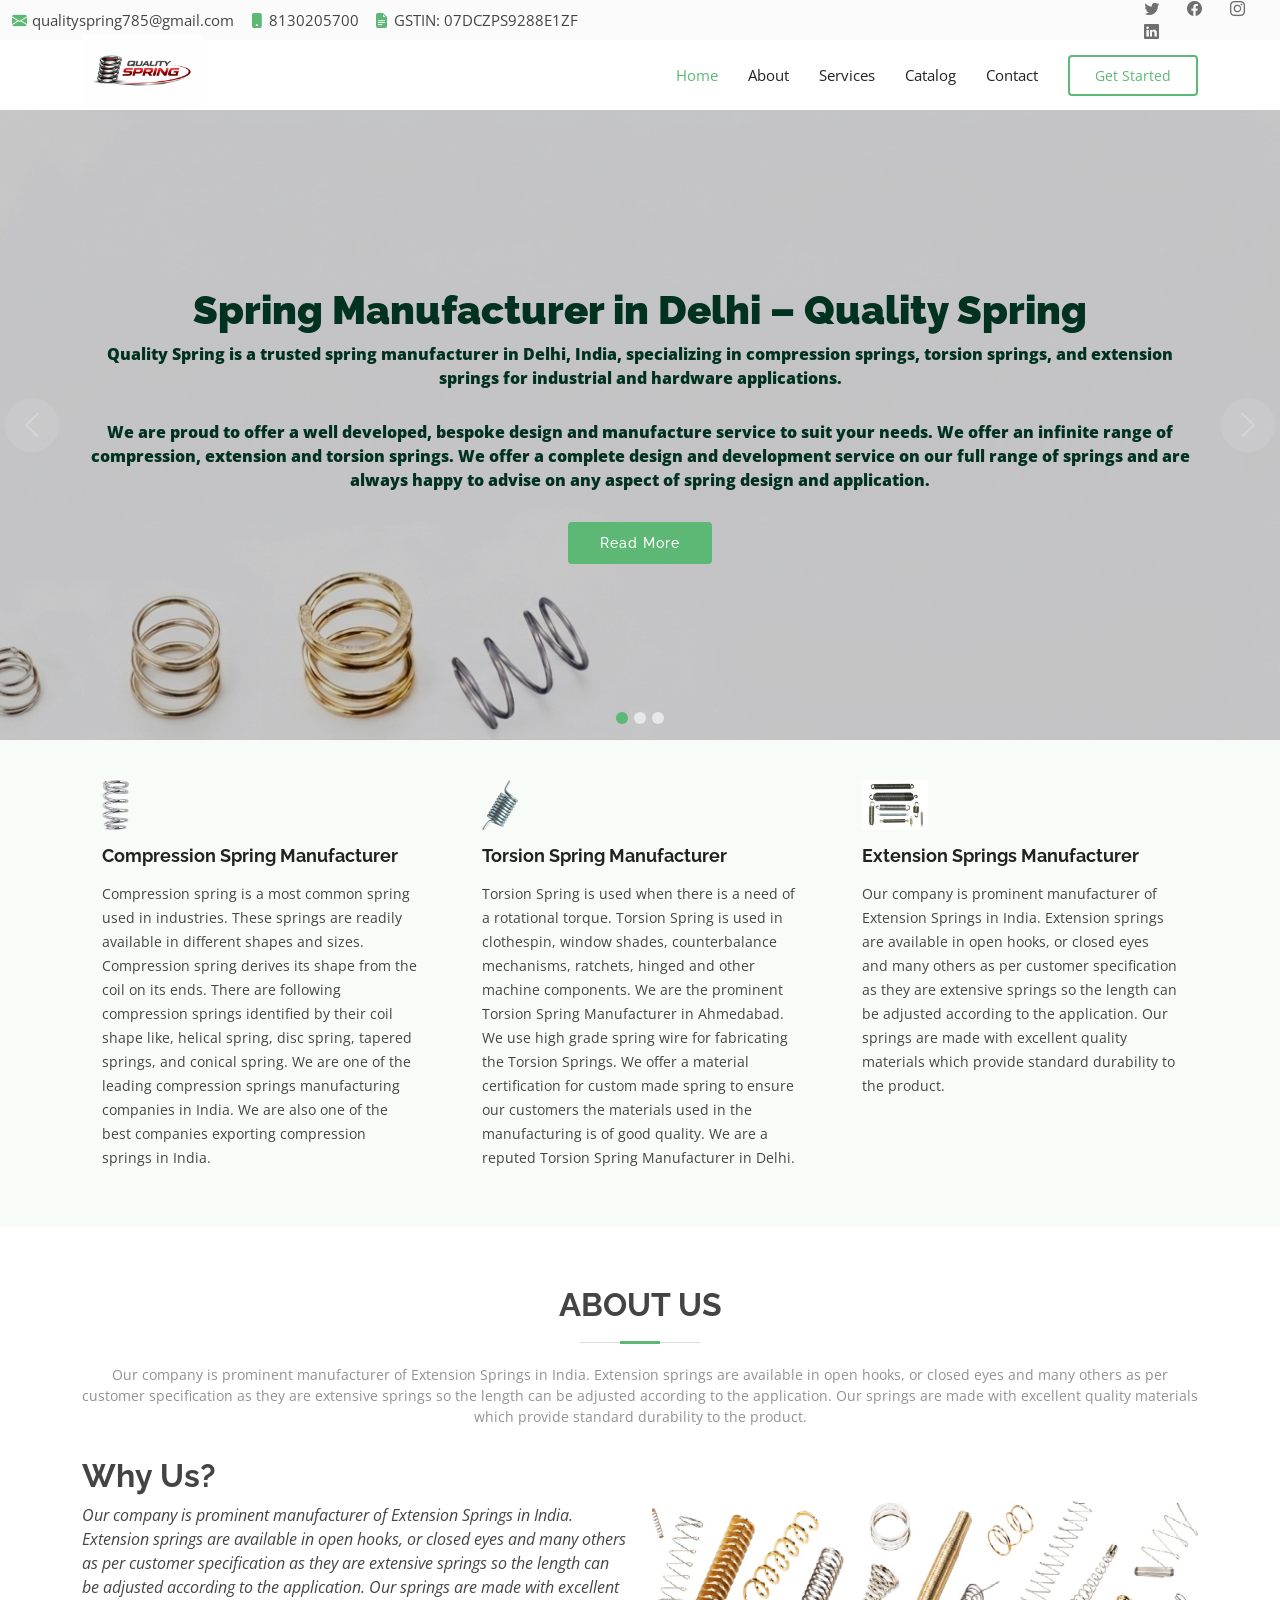
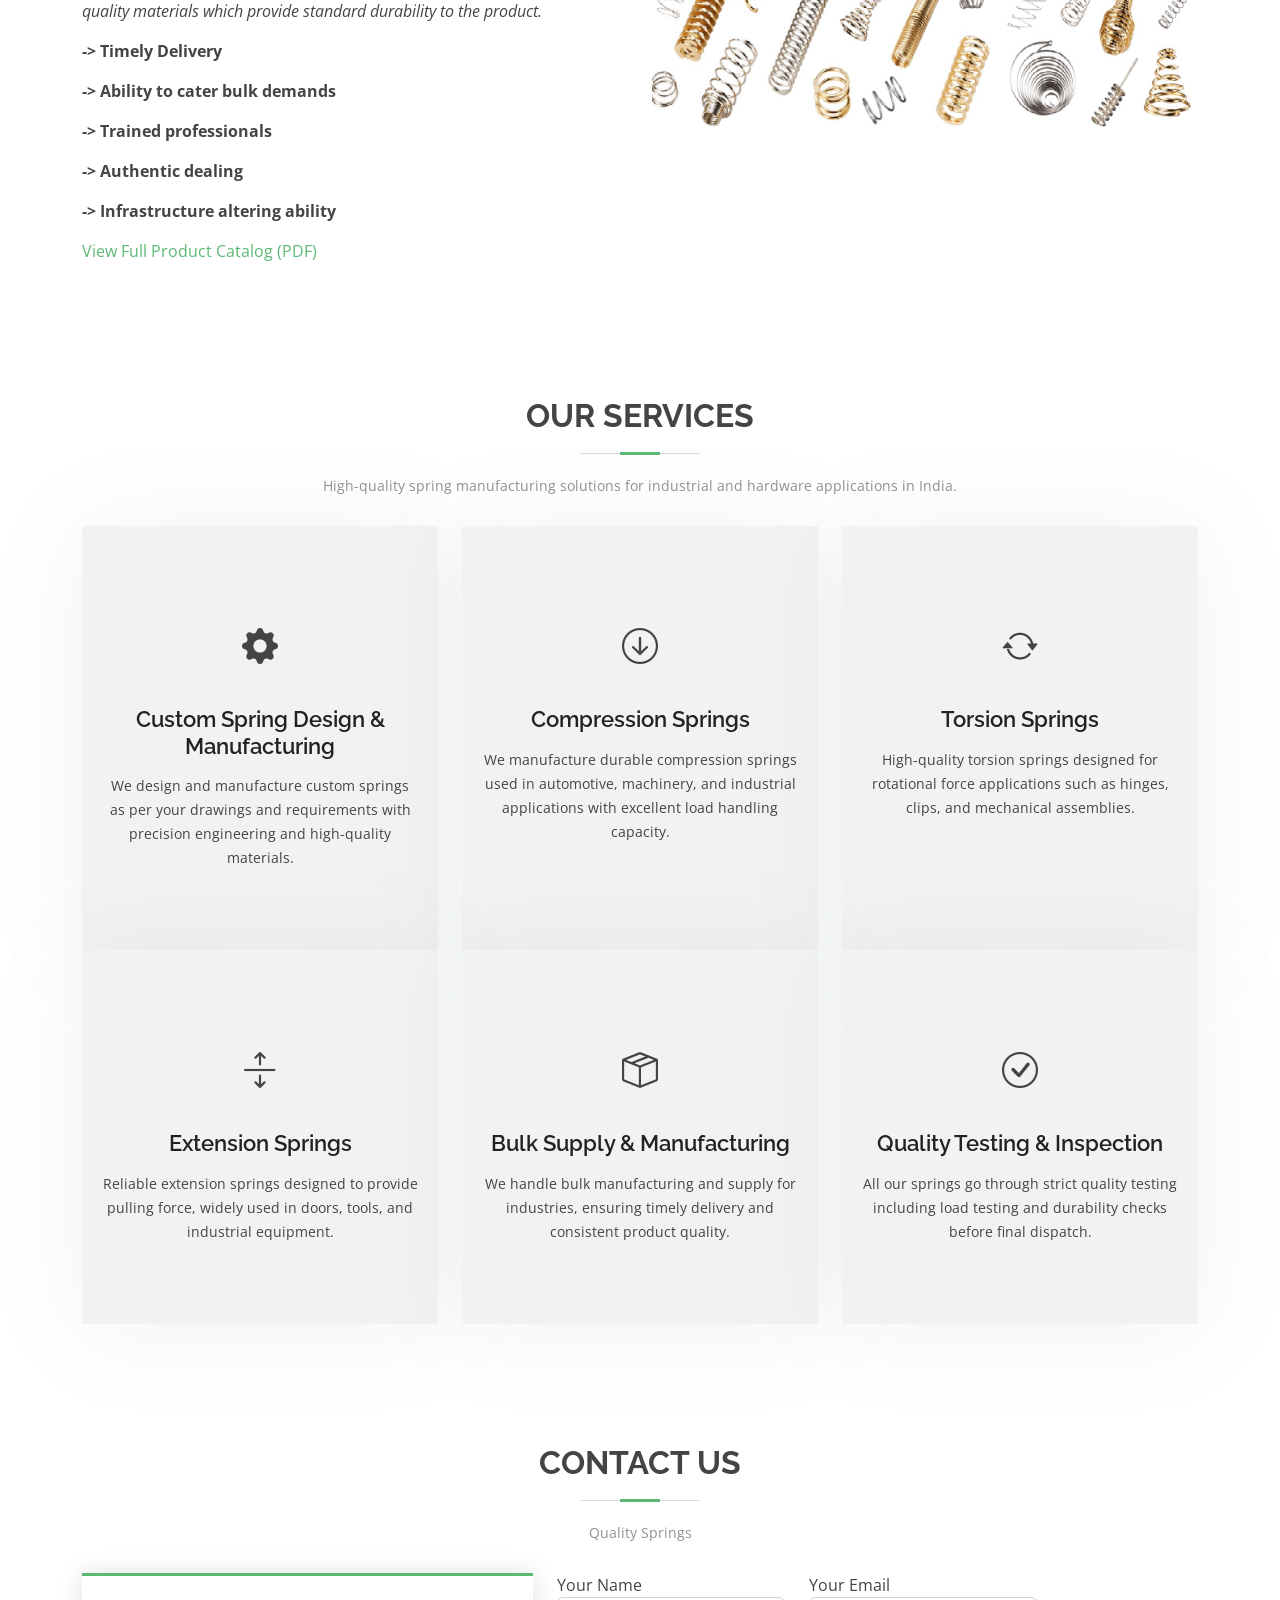
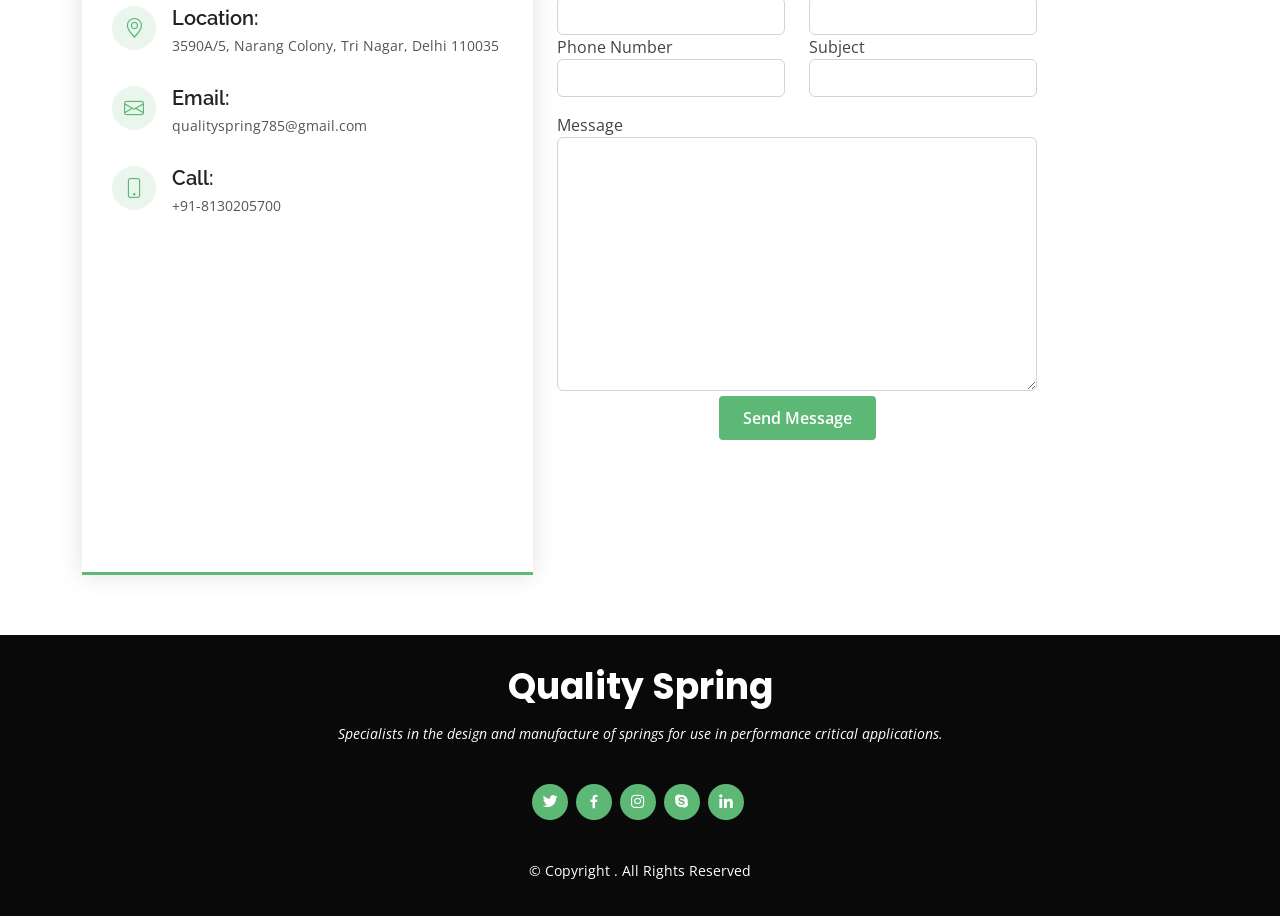
==== commit 36b5dc96: "adding gstnumber" ====
--- a/index.html
+++ b/index.html
@@ -350,11 +350,6 @@
                 <h4>Location:</h4>
                 <p>3590A/5, Narang Colony, Tri Nagar, Delhi 110035</p>
               </div>
-			<div class="gstin">
-			  <i class="bi bi-file-earmark-text"></i>
-			  <h4>GSTIN/UIN:</h4>
-			  <p>07DCZPS9288E1ZF</p>
-			</div>
               <div class="email">
                 <i class="bi bi-envelope"></i>
                 <h4>Email:</h4>
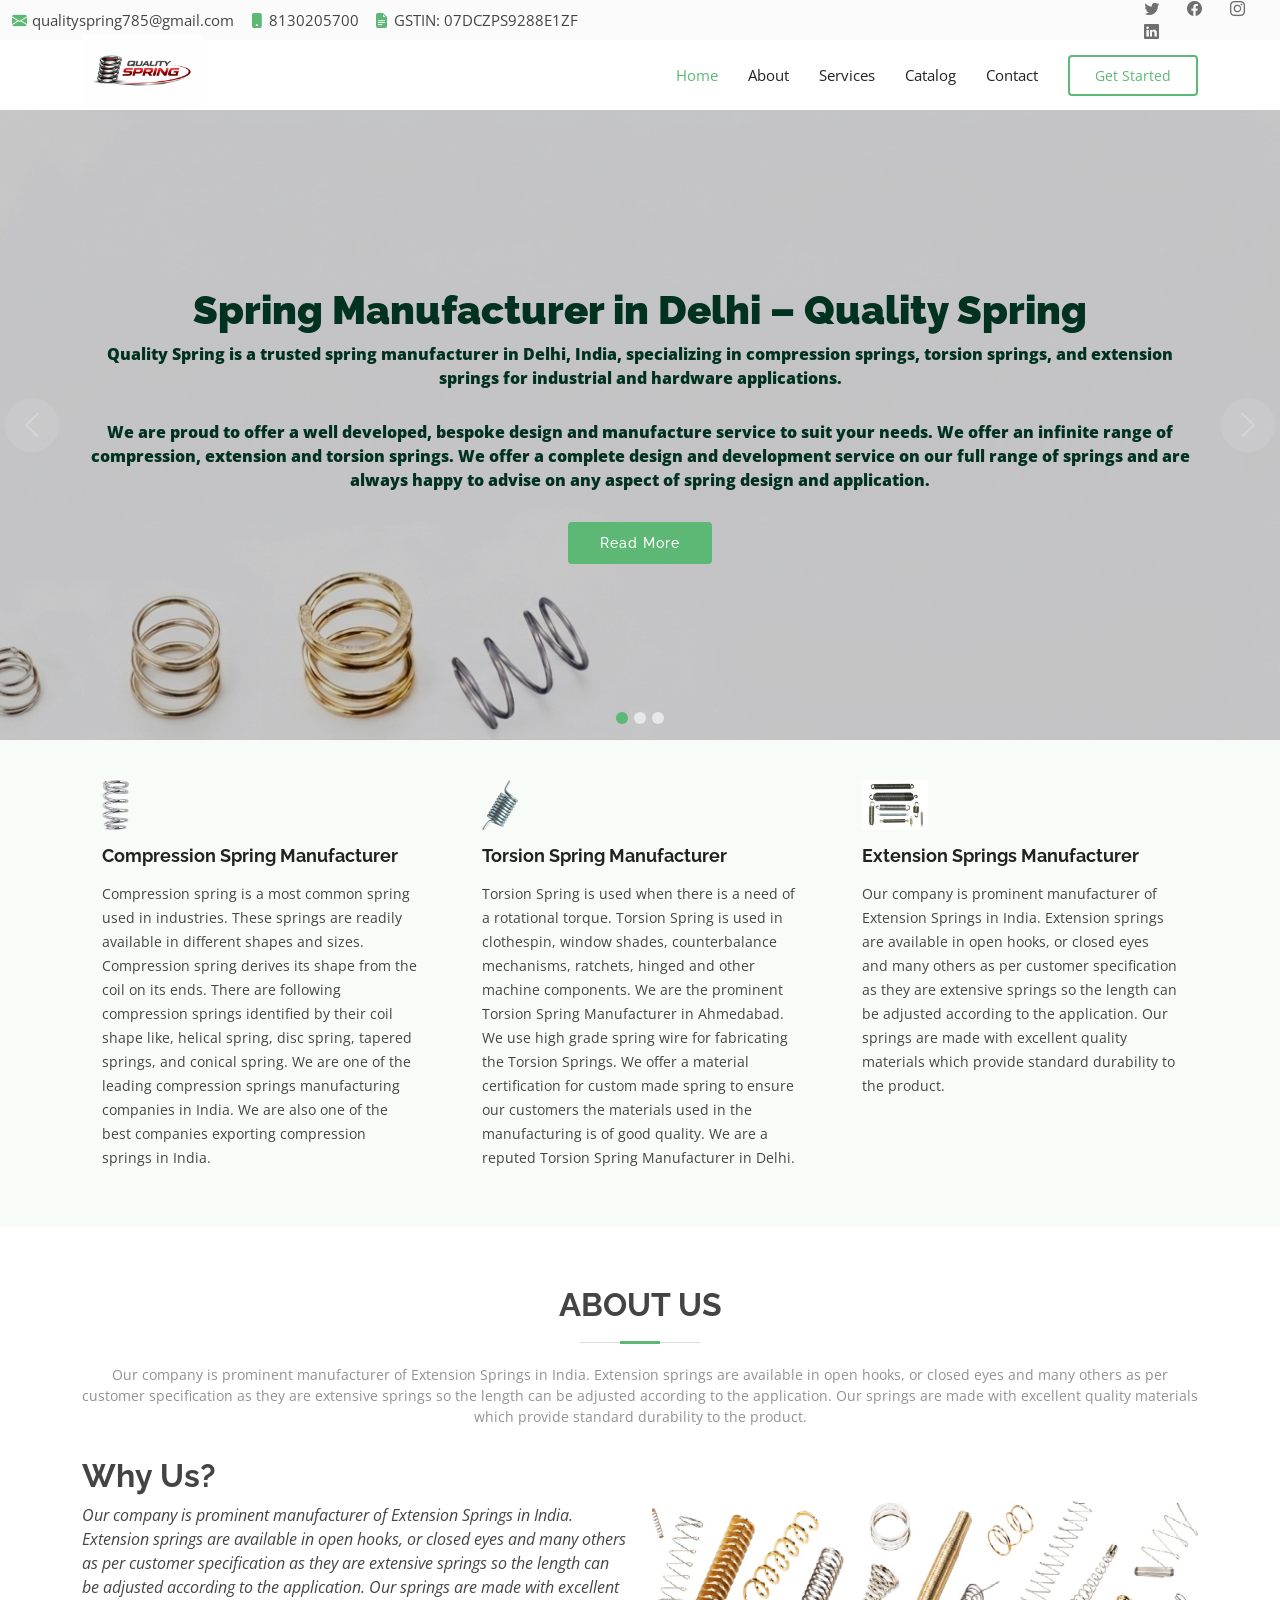
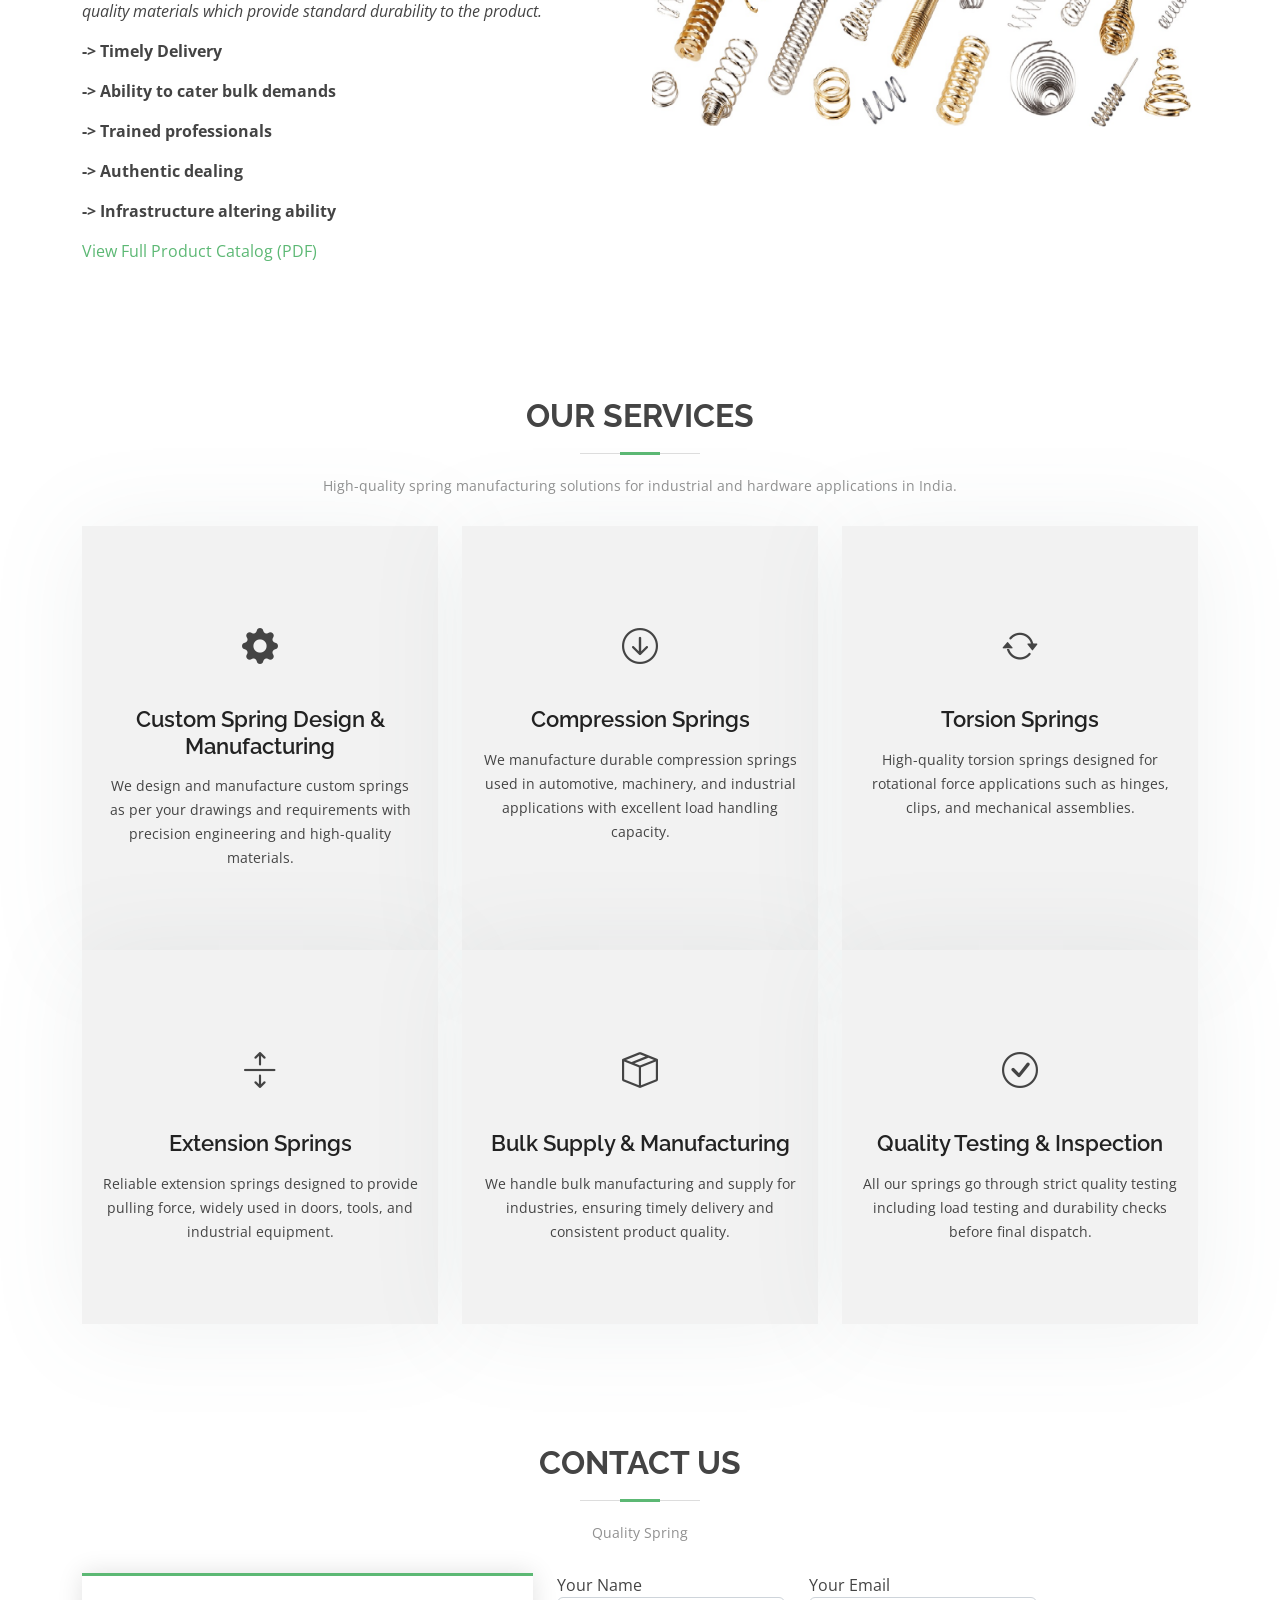
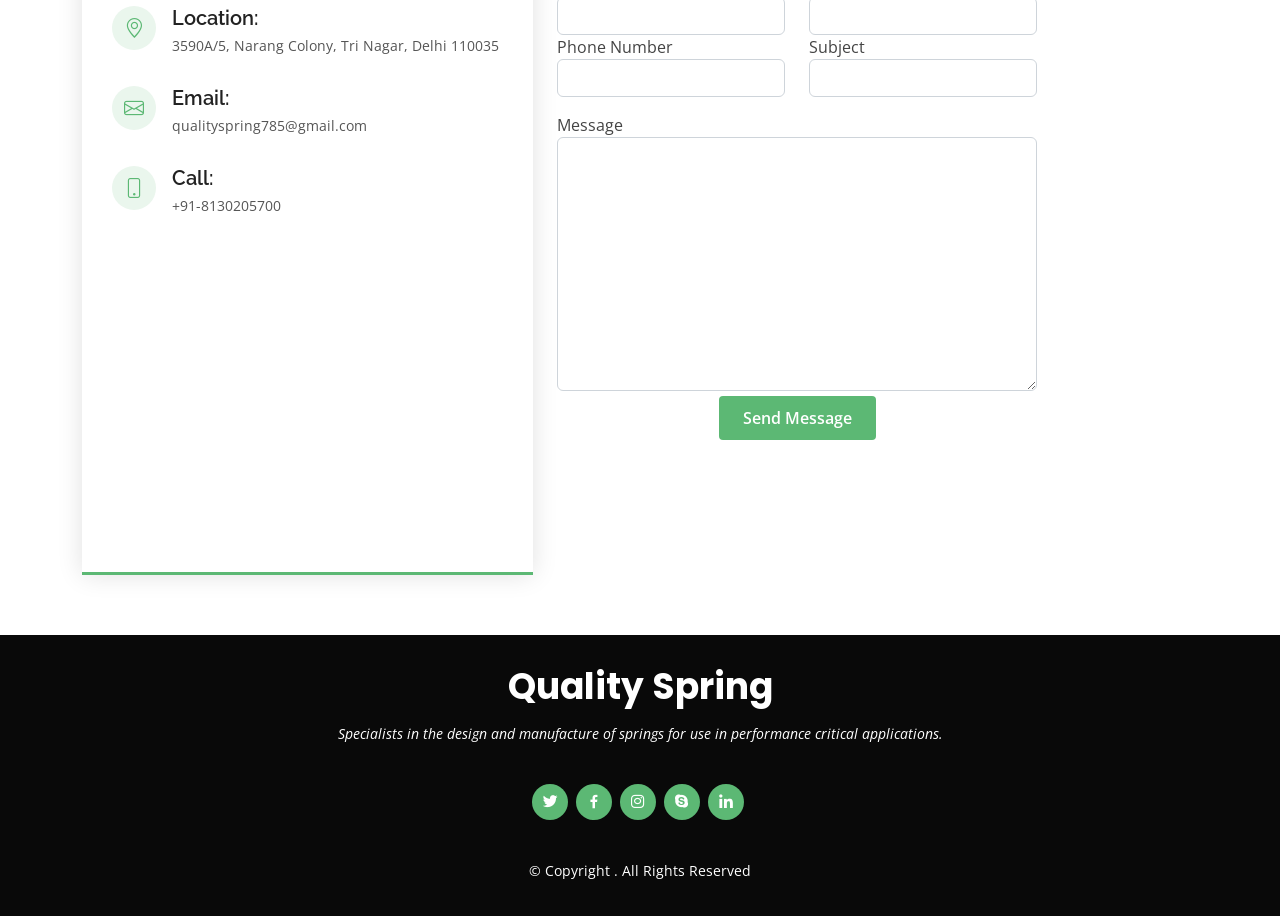
==== commit 32570073: "adding linkedin details" ====
--- a/index.html
+++ b/index.html
@@ -75,8 +75,8 @@
       <div class="social-links d-none d-md-block">
         <a href="#" class="twitter"><i class="bi bi-twitter"></i></a>
         <a href="https://www.facebook.com/profile.php?id=100089916626530" class="facebook"><i class="bi bi-facebook"></i></a>
-        <a href="#" class="instagram"><i class="bi bi-instagram"></i></a>
-        <a href="#" class="linkedin"><i class="bi bi-linkedin"></i></i></a>
+        <a href="https://www.instagram.com/quality.spring/" class="instagram"><i class="bi bi-instagram"></i></a>
+        <a href="https://www.linkedin.com/company/qualityspring/?utm_source=chatgpt.com" class="linkedin"><i class="bi bi-linkedin"></i></i></a>
       </div>
     </div>
   </section>
@@ -338,7 +338,7 @@
 
         <div class="section-title">
           <h2>Contact Us</h2>
-          <p>Quality Springs</p>
+          <p>Quality Spring</p>
         </div>
 
         <div class="row">
@@ -413,9 +413,9 @@
       <div class="social-links">
         <a href="#" class="twitter"><i class="bx bxl-twitter"></i></a>
         <a href="https://www.facebook.com/profile.php?id=100089916626530" class="facebook"><i class="bx bxl-facebook"></i></a>
-        <a href="#" class="instagram"><i class="bx bxl-instagram"></i></a>
+        <a href="https://www.instagram.com/quality.spring/" class="instagram"><i class="bx bxl-instagram"></i></a>
         <a href="#" class="google-plus"><i class="bx bxl-skype"></i></a>
-        <a href="#" class="linkedin"><i class="bx bxl-linkedin"></i></a>
+        <a href="https://www.linkedin.com/company/qualityspring/?utm_source=chatgpt.com" class="linkedin"><i class="bx bxl-linkedin"></i></a>
       </div>
       <div class="copyright">
         &copy; Copyright <strong></strong>. All Rights Reserved
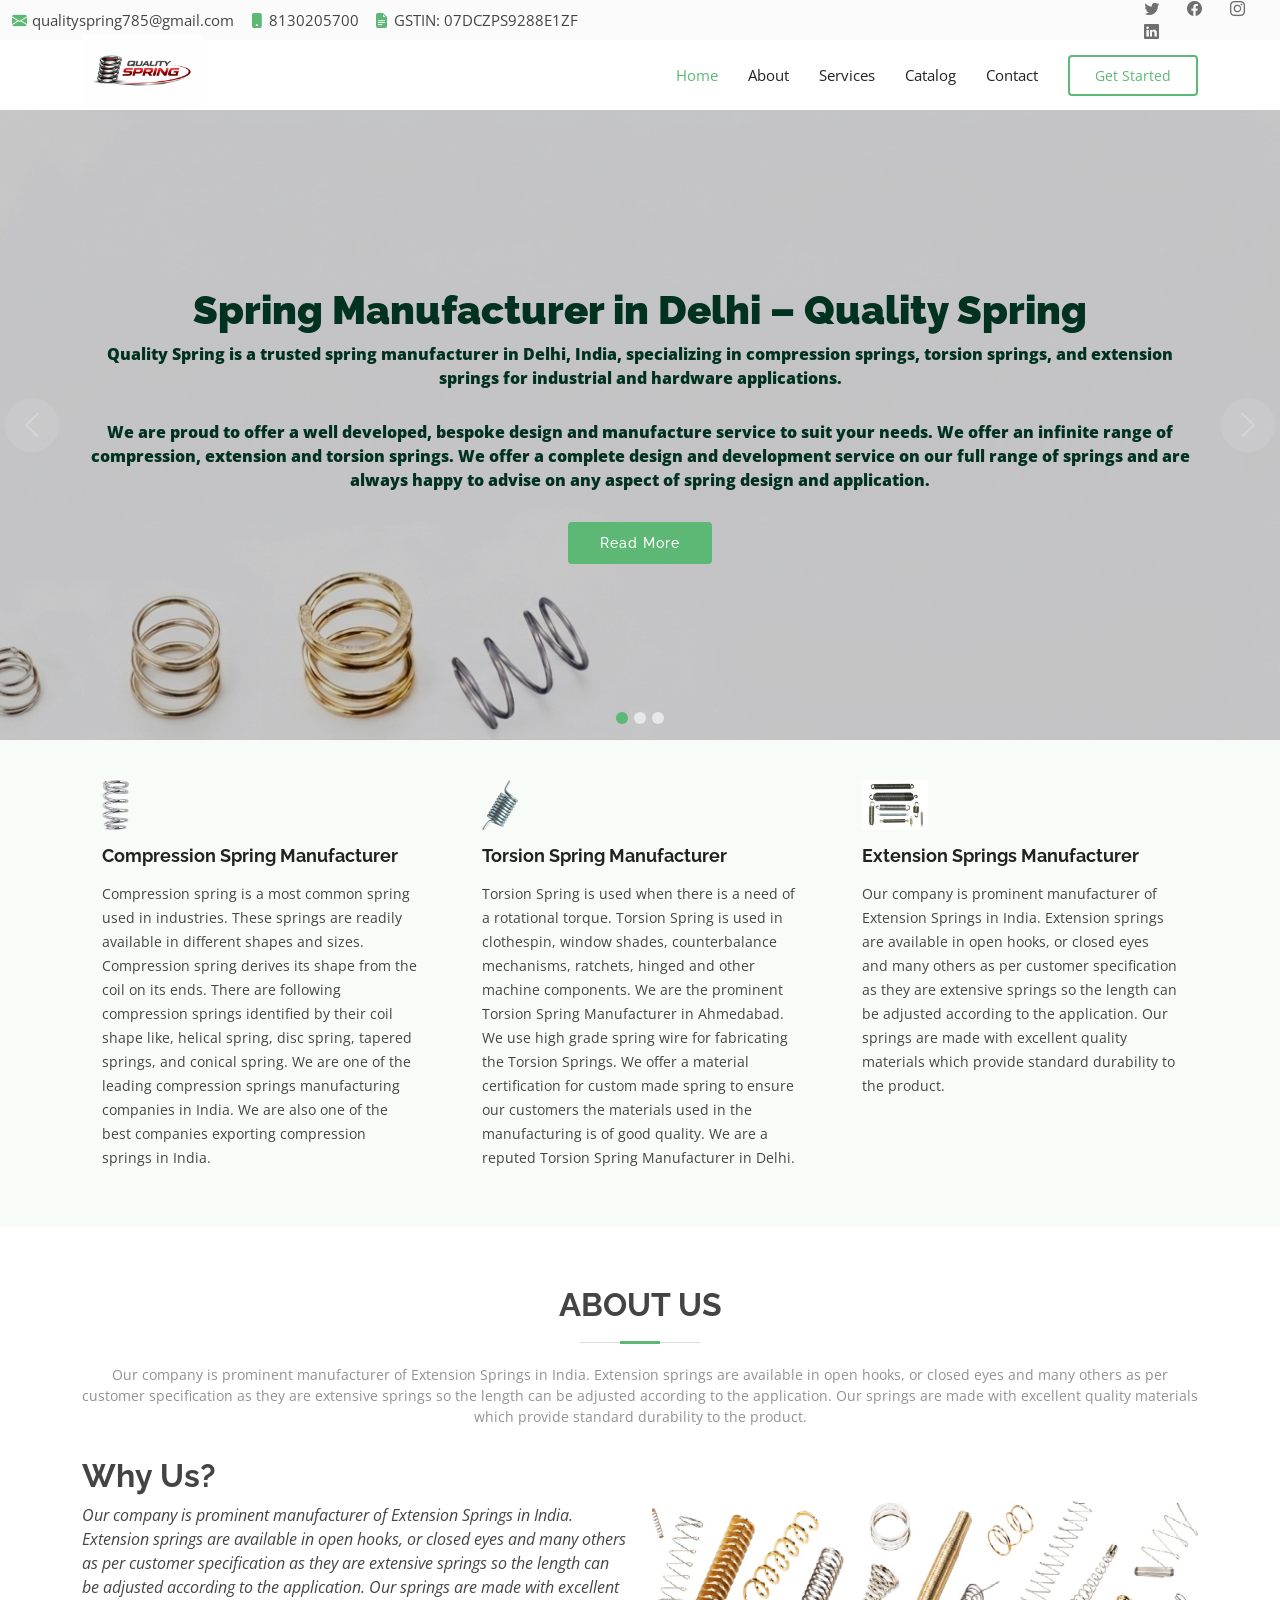
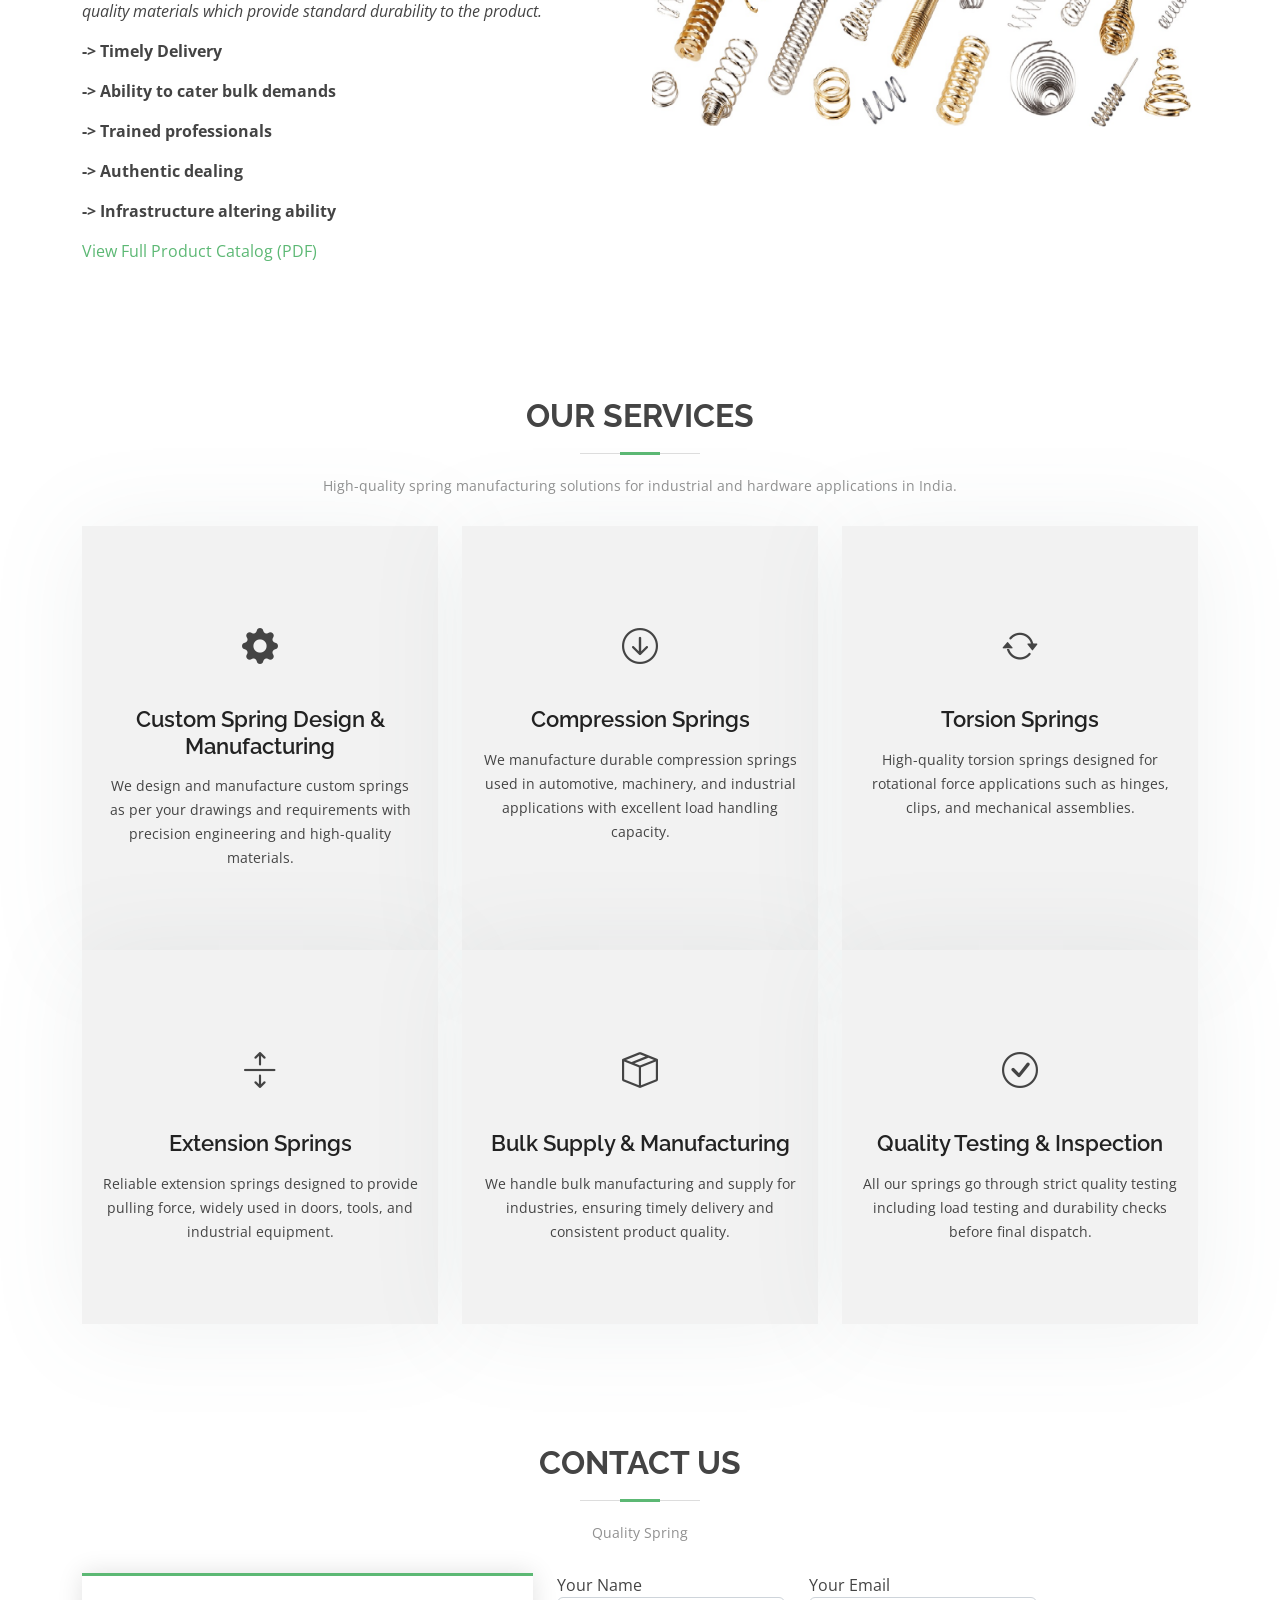
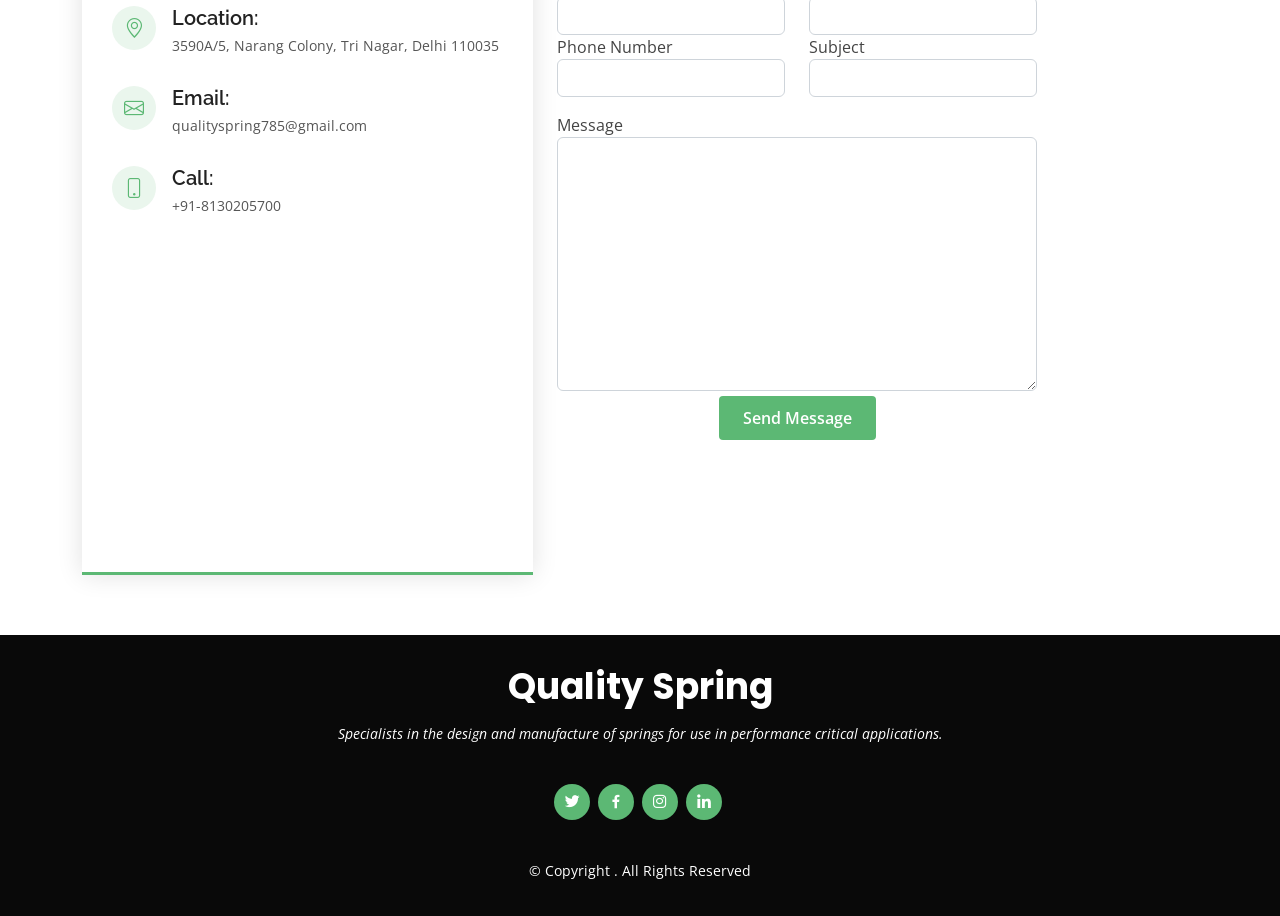
==== commit 7831c47b: "adding linkedin details" ====
--- a/index.html
+++ b/index.html
@@ -414,7 +414,6 @@
         <a href="#" class="twitter"><i class="bx bxl-twitter"></i></a>
         <a href="https://www.facebook.com/profile.php?id=100089916626530" class="facebook"><i class="bx bxl-facebook"></i></a>
         <a href="https://www.instagram.com/quality.spring/" class="instagram"><i class="bx bxl-instagram"></i></a>
-        <a href="#" class="google-plus"><i class="bx bxl-skype"></i></a>
         <a href="https://www.linkedin.com/company/qualityspring/?utm_source=chatgpt.com" class="linkedin"><i class="bx bxl-linkedin"></i></a>
       </div>
       <div class="copyright">
